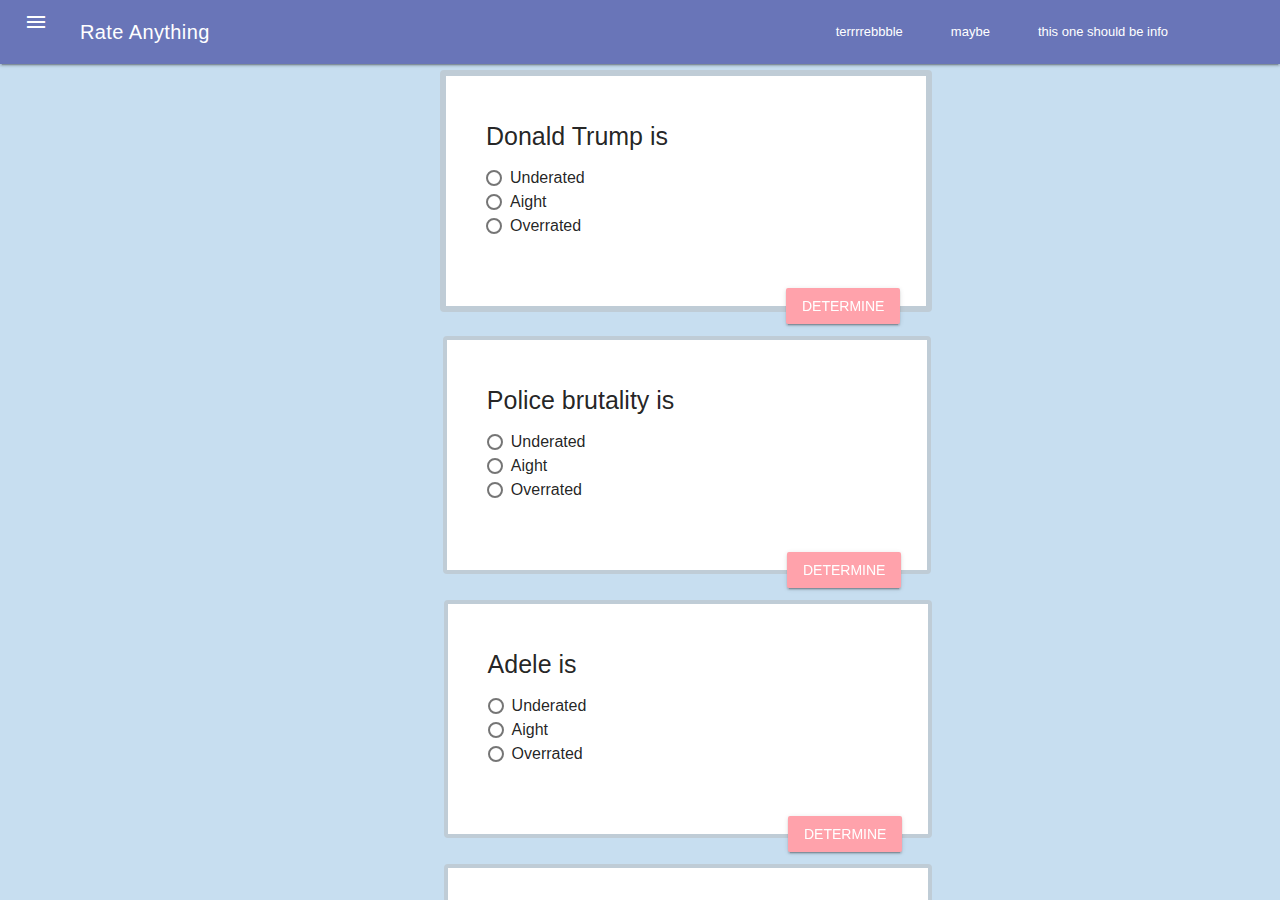
==== public/index.html @ 1a1b376b "move it around for firebase" ====
<html>
   <head>
      <link rel="stylesheet" href="./material.css">
      <link rel="stylesheet" href="./styles.css">
      <script src="./material.min.js"></script>
      <script src='https://cdn.firebase.com/js/client/2.2.1/firebase.js'></script>
      <link rel="stylesheet" href="https://fonts.googleapis.com/icon?family=Material+Icons">
      <title>Rate The world</title>
   </head>
   <body>
      <!-- Always shows a header, even in smaller screens. -->
      <div class="mdl-layout mdl-js-layout mdl-layout--fixed-header">
         <header class="mdl-layout__header">
            <div class="mdl-layout__header-row">
               <span class="mdl-layout-title">Rate Anything</span>
               <!-- Add spacer, to align navigation to the right -->
               <div class="mdl-layout-spacer">        </div>
               <!-- Navigation. We hide it in small screens. -->
               <nav class="mdl-navigation mdl-layout--large-screen-only">
                  <a class="mdl-navigation__link" href="google.com"></a>
                  <a class="mdl-navigation__link" href="apple.com"></a>
                  <a class="mdl-navigation__link" href="worldstarhiphop.com"></a>
                  <a class="mdl-navigation__link" href="google.maps.com">terrrrebbble</a>
                  <a class="mdl-navigation__link" href="">maybe</a>
                  <a class="mdl-navigation__link" href="">this one should be info</a>
                  <a class="mdl-navigation__link" href=""></a>
               </nav>
            </div>
         </header>
          <div class="mdl-layout__drawer">
            <span class="mdl-layout-title">Categoriese  </span>
            <nav class="mdl-navigation">
              <a class="mdl-navigation__link" href="">Life :</a>
              <a class="mdl-navigation__link" href="">Sports :</a>
              <a class="mdl-navigation__link" href="">Events :</a>
              <a class="mdl-navigation__link" href="">People :</a>
              <a class="mdl-navigation__link" href="">Tech :</a>
              <a class="mdl-navigation__link" href="">Politics :</a>
              <a class="mdl-navigation__link" href="">World :</a>
              <a class="mdl-navigation__link" href="">Random :</a>
              <a class="mdl-navigation__link" href="">Science :</a>
              <a class="mdl-navigation__link" href="">Society :</a>
            </nav>
      </div>
      <div class="Amir">
      </div>
      <main class="mdl-layout__content">
         <div class="page-content">
         <div class="poll">
           <!-- People/Politics -->
         <h3>Donald Trump is</h3>
         <div class="poll-options">
            <div class="poll-option">
               <label class="mdl-radio mdl-js-radio mdl-js-ripple-effect" for="option-1">
               <input type="radio" id="option-0" class="mdl-radio__button" name="options" value="1" checked>
               <span class="mdl-radio__label">Underated</span>
               </label>
            </div>
            <div class="poll-option">
               <label class="mdl-radio mdl-js-radio mdl-js-ripple-effect" for="option-2">
               <input type="radio" id="option-1" class="mdl-radio__button" name="options" value="1" checked>
               <span class="mdl-radio__label">Aight</span>
               </label>
            </div>
            <div class="poll-option">
               <label class="mdl-radio mdl-js-radio mdl-js-ripple-effect" for="option-3">
               <input type="radio" id="option-2" class="mdl-radio__button" name="options" value="1" checked>
               <span class="mdl-radio__label">Overrated</span>
               </label>
            </div>
         </div>
         <!-- Accent-colored raised button with ripple -->
         <button class="mdl-button mdl-js-button mdl-button--raised mdl-js-ripple-effect mdl-button--accent submit-button">Determine</button>
         <div class="james">
           <!--Life/Society -->
         <h3>Police brutality is</h3>
         <div class="poll-options">
            <div class="poll-option">
               <label class="mdl-radio mdl-js-radio mdl-js-ripple-effect" for="option-1">
               <input type="radio" id="option-3" class="mdl-radio__button" name="options" value="1" checked>
               <span class="mdl-radio__label">Underated</span>
               </label>
            </div>
            <div class="poll-option">
               <label class="mdl-radio mdl-js-radio mdl-js-ripple-effect" for="option-2">
               <input type="radio" id="option-4" class="mdl-radio__button" name="options" value="1" checked>
               <span class="mdl-radio__label">Aight</span>
               </label>
            </div>
            <div class="poll-option">
               <label class="mdl-radio mdl-js-radio mdl-js-ripple-effect" for="option-3">
               <input type="radio" id="option-5" class="mdl-radio__button" name="options" value="1" checked>
               <span class="mdl-radio__label">Overrated</span>
               </label>
               <button class="mdl-button mdl-js-button mdl-button--raised mdl-js-ripple-effect mdl-button--accent submit-button">Determine</button>
            </div>
         </div>
         <div class="james">
           <!-- people-->
         <h3>Adele is</h3>
         <div class="poll-options">
            <div class="poll-option">
               <label class="mdl-radio mdl-js-radio mdl-js-ripple-effect" for="option-1">
               <input type="radio" id="option-6" class="mdl-radio__button" name="options" value="1" checked>
               <span class="mdl-radio__label">Underated</span>
               </label>
            </div>
            <div class="poll-option">
               <label class="mdl-radio mdl-js-radio mdl-js-ripple-effect" for="option-2">
               <input type="radio" id="option-7" class="mdl-radio__button" name="options" value="1" checked>
               <span class="mdl-radio__label">Aight</span>
               </label>
            </div>
            <div class="poll-option">
               <label class="mdl-radio mdl-js-radio mdl-js-ripple-effect" for="option-3">
               <input type="radio" id="option-8" class="mdl-radio__button" name="options" value="1" checked>
               <span class="mdl-radio__label">Overrated</span>
               </label>
               <button class="mdl-button mdl-js-button mdl-button--raised mdl-js-ripple-effect mdl-button--accent submit-button">Determine</button>
            </div>
         </div>
         <div class="james">
         <h3>Life is</h3>
         <div class="poll-options">
            <div class="poll-option">
               <label class="mdl-radio mdl-js-radio mdl-js-ripple-effect" for="option-1">
               <input type="radio" id="option-9" class="mdl-radio__button" name="options" value="1" checked>
               <span class="mdl-radio__label">Underated</span>
               </label>
            </div>
            <div class="poll-option">
               <label class="mdl-radio mdl-js-radio mdl-js-ripple-effect" for="option-2">
               <input type="radio" id="option-10" class="mdl-radio__button" name="options" value="1" checked>
               <span class="mdl-radio__label">Aight</span>
               </label>
            </div>
            <div class="poll-option">
               <label class="mdl-radio mdl-js-radio mdl-js-ripple-effect" for="option-3">
               <input type="radio" id="option-11" class="mdl-radio__button" name="options" value="1" checked>
               <span class="mdl-radio__label">Overrated</span>
               </label>
               <button class="mdl-button mdl-js-button mdl-button--raised mdl-js-ripple-effect mdl-button--accent submit-button">Determine</button>
            </div>
         </div>
         <div class="james">
           <!--society-->
            <h3>Starbucks is</h3>
            <div class="poll-options">
               <div class="poll-option">
                  <label class="mdl-radio mdl-js-radio mdl-js-ripple-effect" for="option-1">
                  <input type="radio" id="option-12" class="mdl-radio__button" name="options" value="1" checked>
                  <span class="mdl-radio__label">Underated</span>
                  </label>
               </div>
               <div class="poll-option">
                  <label class="mdl-radio mdl-js-radio mdl-js-ripple-effect" for="option-2">
                  <input type="radio" id="option-13" class="mdl-radio__button" name="options" value="1" checked>
                  <span class="mdl-radio__label">Aight</span>
                  </label>
               </div>
               <div class="poll-option">
                  <label class="mdl-radio mdl-js-radio mdl-js-ripple-effect" for="option-3">
                  <input type="radio" id="option-14" class="mdl-radio__button" name="options" value="1" checked>
                  <span class="mdl-radio__label">Overrated</span>
                  </label>
                  <button class="mdl-button mdl-js-button mdl-button--raised mdl-js-ripple-effect mdl-button--accent submit-button">Determine</button>
               </div>
            </div>
            <div class="james">
               <h3>Racism in America is</h3>
               <div class="poll-options">
                  <div class="poll-option">
                     <label class="mdl-radio mdl-js-radio mdl-js-ripple-effect" for="option-1">
                     <input type="radio" id="option-15" class="mdl-radio__button" name="options" value="1" checked>
                     <span class="mdl-radio__label">Underated</span>
                     </label>
                  </div>
                  <div class="poll-option">
                     <label class="mdl-radio mdl-js-radio mdl-js-ripple-effect" for="option-2">
                     <input type="radio" id="option-16" class="mdl-radio__button" name="options" value="1" checked>
                     <span class="mdl-radio__label">Aight</span>
                     </label>
                  </div>
                  <div class="poll-option">
                     <label class="mdl-radio mdl-js-radio mdl-js-ripple-effect" for="option-3">
                     <input type="radio" id="option-17" class="mdl-radio__button" name="options" value="1" checked>
                     <span class="mdl-radio__label">Overrated</span>
                     </label>
                     <button class="mdl-button mdl-js-button mdl-button--raised mdl-js-ripple-effect mdl-button--accent submit-button">Determine</button>
                  </div>
               </div>
            </div>
         </div>
      </main>
    </div>
   </body>
</html>
---- public/material.css ----
/**
 * material-design-lite - Material Design Components in CSS, JS and HTML
 * @version v1.0.6
 * @license Apache-2.0
 * @copyright 2015 Google, Inc.
 * @link https://github.com/google/material-design-lite
 */
@charset "UTF-8";
/**
 * Copyright 2015 Google Inc. All Rights Reserved.
 *
 * Licensed under the Apache License, Version 2.0 (the "License");
 * you may not use this file except in compliance with the License.
 * You may obtain a copy of the License at
 *
 *      http://www.apache.org/licenses/LICENSE-2.0
 *
 * Unless required by applicable law or agreed to in writing, software
 * distributed under the License is distributed on an "AS IS" BASIS,
 * WITHOUT WARRANTIES OR CONDITIONS OF ANY KIND, either express or implied.
 * See the License for the specific language governing permissions and
 * limitations under the License.
 */
/* Material Design Lite */
/**
 * Copyright 2015 Google Inc. All Rights Reserved.
 *
 * Licensed under the Apache License, Version 2.0 (the "License");
 * you may not use this file except in compliance with the License.
 * You may obtain a copy of the License at
 *
 *      http://www.apache.org/licenses/LICENSE-2.0
 *
 * Unless required by applicable law or agreed to in writing, software
 * distributed under the License is distributed on an "AS IS" BASIS,
 * WITHOUT WARRANTIES OR CONDITIONS OF ANY KIND, either express or implied.
 * See the License for the specific language governing permissions and
 * limitations under the License.
 */
/*------------------------------------*    $CONTENTS
\*------------------------------------*/
/**
 * STYLE GUIDE VARIABLES------------------Declarations of Sass variables
 * -----Typography
 * -----Colors
 * -----Textfield
 * -----Switch
 * -----Spinner
 * -----Radio
 * -----Menu
 * -----List
 * -----Layout
 * -----Icon toggles
 * -----Footer
 * -----Column
 * -----Checkbox
 * -----Card
 * -----Button
 * -----Animation
 * -----Progress
 * -----Badge
 * -----Shadows
 * -----Grid
 * -----Data table
 */
/* ==========  TYPOGRAPHY  ========== */
/* We're splitting fonts into "preferred" and "performance" in order to optimize
   page loading. For important text, such as the body, we want it to load
   immediately and not wait for the web font load, whereas for other sections,
   such as headers and titles, we're OK with things taking a bit longer to load.
   We do have some optional classes and parameters in the mixins, in case you
   definitely want to make sure you're using the preferred font and don't mind
   the performance hit.
   We should be able to improve on this once CSS Font Loading L3 becomes more
   widely available.
*/
/* ==========  COLORS  ========== */
/**
*
* Material design color palettes.
* @see http://www.google.com/design/spec/style/color.html
*
**/
/**
 * Copyright 2015 Google Inc. All Rights Reserved.
 *
 * Licensed under the Apache License, Version 2.0 (the "License");
 * you may not use this file except in compliance with the License.
 * You may obtain a copy of the License at
 *
 *      http://www.apache.org/licenses/LICENSE-2.0
 *
 * Unless required by applicable law or agreed to in writing, software
 * distributed under the License is distributed on an "AS IS" BASIS,
 * WITHOUT WARRANTIES OR CONDITIONS OF ANY KIND, either express or implied.
 * See the License for the specific language governing permissions and
 * limitations under the License.
 */
/* ==========  Color Palettes  ========== */
/* colors.scss */
/**
 * Copyright 2015 Google Inc. All Rights Reserved.
 *
 * Licensed under the Apache License, Version 2.0 (the "License");
 * you may not use this file except in compliance with the License.
 * You may obtain a copy of the License at
 *
 *      http://www.apache.org/licenses/LICENSE-2.0
 *
 * Unless required by applicable law or agreed to in writing, software
 * distributed under the License is distributed on an "AS IS" BASIS,
 * WITHOUT WARRANTIES OR CONDITIONS OF ANY KIND, either express or implied.
 * See the License for the specific language governing permissions and
 * limitations under the License.
 */
/* ==========  IMAGES  ========== */
/* ==========  Color & Themes  ========== */
/* ==========  Typography  ========== */
/* ==========  Components  ========== */
/* ==========  Standard Buttons  ========== */
/* ==========  Icon Toggles  ========== */
/* ==========  Radio Buttons  ========== */
/* ==========  Ripple effect  ========== */
/* ==========  Layout  ========== */
/* ==========  Content Tabs  ========== */
/* ==========  Checkboxes  ========== */
/* ==========  Switches  ========== */
/* ==========  Spinner  ========== */
/* ==========  Text fields  ========== */
/* ==========  Card  ========== */
/* ==========  Sliders ========== */
/* ========== Progress ========== */
/* ==========  List ========== */
/* ==========  Item ========== */
/* ==========  Dropdown menu ========== */
/* ==========  Tooltips  ========== */
/* ==========  Footer  ========== */
/* TEXTFIELD */
/* SWITCH */
/* SPINNER */
/* RADIO */
/* MENU */
/* LIST */
/* LAYOUT */
/* ICON TOGGLE */
/* FOOTER */
/*mega-footer*/
/*mini-footer*/
/* CHECKBOX */
/* CARD */
/* Card dimensions */
/* Cover image */
/* BUTTON */
/**
 *
 * Dimensions
 *
 */
/* ANIMATION */
/* PROGRESS */
/* BADGE */
/* SHADOWS */
/* GRID */
/* DATA TABLE */
/* TOOLTIP */
/**
 * Copyright 2015 Google Inc. All Rights Reserved.
 *
 * Licensed under the Apache License, Version 2.0 (the "License");
 * you may not use this file except in compliance with the License.
 * You may obtain a copy of the License at
 *
 *      http://www.apache.org/licenses/LICENSE-2.0
 *
 * Unless required by applicable law or agreed to in writing, software
 * distributed under the License is distributed on an "AS IS" BASIS,
 * WITHOUT WARRANTIES OR CONDITIONS OF ANY KIND, either express or implied.
 * See the License for the specific language governing permissions and
 * limitations under the License.
 */
/* Typography */
/* Shadows */
/* Animations */
/**
 * Copyright 2015 Google Inc. All Rights Reserved.
 *
 * Licensed under the Apache License, Version 2.0 (the "License");
 * you may not use this file except in compliance with the License.
 * You may obtain a copy of the License at
 *
 *      http://www.apache.org/licenses/LICENSE-2.0
 *
 * Unless required by applicable law or agreed to in writing, software
 * distributed under the License is distributed on an "AS IS" BASIS,
 * WITHOUT WARRANTIES OR CONDITIONS OF ANY KIND, either express or implied.
 * See the License for the specific language governing permissions and
 * limitations under the License.
 */
/**
 * Copyright 2015 Google Inc. All Rights Reserved.
 *
 * Licensed under the Apache License, Version 2.0 (the "License");
 * you may not use this file except in compliance with the License.
 * You may obtain a copy of the License at
 *
 *      http://www.apache.org/licenses/LICENSE-2.0
 *
 * Unless required by applicable law or agreed to in writing, software
 * distributed under the License is distributed on an "AS IS" BASIS,
 * WITHOUT WARRANTIES OR CONDITIONS OF ANY KIND, either express or implied.
 * See the License for the specific language governing permissions and
 * limitations under the License.
 */
/**
 * Copyright 2015 Google Inc. All Rights Reserved.
 *
 * Licensed under the Apache License, Version 2.0 (the "License");
 * you may not use this file except in compliance with the License.
 * You may obtain a copy of the License at
 *
 *      http://www.apache.org/licenses/LICENSE-2.0
 *
 * Unless required by applicable law or agreed to in writing, software
 * distributed under the License is distributed on an "AS IS" BASIS,
 * WITHOUT WARRANTIES OR CONDITIONS OF ANY KIND, either express or implied.
 * See the License for the specific language governing permissions and
 * limitations under the License.
 */
/*------------------------------------*    $CONTENTS
\*------------------------------------*/
/**
 * STYLE GUIDE VARIABLES------------------Declarations of Sass variables
 * -----Typography
 * -----Colors
 * -----Textfield
 * -----Switch
 * -----Spinner
 * -----Radio
 * -----Menu
 * -----List
 * -----Layout
 * -----Icon toggles
 * -----Footer
 * -----Column
 * -----Checkbox
 * -----Card
 * -----Button
 * -----Animation
 * -----Progress
 * -----Badge
 * -----Shadows
 * -----Grid
 * -----Data table
 */
/* ==========  TYPOGRAPHY  ========== */
/* We're splitting fonts into "preferred" and "performance" in order to optimize
   page loading. For important text, such as the body, we want it to load
   immediately and not wait for the web font load, whereas for other sections,
   such as headers and titles, we're OK with things taking a bit longer to load.
   We do have some optional classes and parameters in the mixins, in case you
   definitely want to make sure you're using the preferred font and don't mind
   the performance hit.
   We should be able to improve on this once CSS Font Loading L3 becomes more
   widely available.
*/
/* ==========  COLORS  ========== */
/**
*
* Material design color palettes.
* @see http://www.google.com/design/spec/style/color.html
*
**/
/**
 * Copyright 2015 Google Inc. All Rights Reserved.
 *
 * Licensed under the Apache License, Version 2.0 (the "License");
 * you may not use this file except in compliance with the License.
 * You may obtain a copy of the License at
 *
 *      http://www.apache.org/licenses/LICENSE-2.0
 *
 * Unless required by applicable law or agreed to in writing, software
 * distributed under the License is distributed on an "AS IS" BASIS,
 * WITHOUT WARRANTIES OR CONDITIONS OF ANY KIND, either express or implied.
 * See the License for the specific language governing permissions and
 * limitations under the License.
 */
/* ==========  Color Palettes  ========== */
/* colors.scss */
/**
 * Copyright 2015 Google Inc. All Rights Reserved.
 *
 * Licensed under the Apache License, Version 2.0 (the "License");
 * you may not use this file except in compliance with the License.
 * You may obtain a copy of the License at
 *
 *      http://www.apache.org/licenses/LICENSE-2.0
 *
 * Unless required by applicable law or agreed to in writing, software
 * distributed under the License is distributed on an "AS IS" BASIS,
 * WITHOUT WARRANTIES OR CONDITIONS OF ANY KIND, either express or implied.
 * See the License for the specific language governing permissions and
 * limitations under the License.
 */
/* ==========  IMAGES  ========== */
/* ==========  Color & Themes  ========== */
/* ==========  Typography  ========== */
/* ==========  Components  ========== */
/* ==========  Standard Buttons  ========== */
/* ==========  Icon Toggles  ========== */
/* ==========  Radio Buttons  ========== */
/* ==========  Ripple effect  ========== */
/* ==========  Layout  ========== */
/* ==========  Content Tabs  ========== */
/* ==========  Checkboxes  ========== */
/* ==========  Switches  ========== */
/* ==========  Spinner  ========== */
/* ==========  Text fields  ========== */
/* ==========  Card  ========== */
/* ==========  Sliders ========== */
/* ========== Progress ========== */
/* ==========  List ========== */
/* ==========  Item ========== */
/* ==========  Dropdown menu ========== */
/* ==========  Tooltips  ========== */
/* ==========  Footer  ========== */
/* TEXTFIELD */
/* SWITCH */
/* SPINNER */
/* RADIO */
/* MENU */
/* LIST */
/* LAYOUT */
/* ICON TOGGLE */
/* FOOTER */
/*mega-footer*/
/*mini-footer*/
/* CHECKBOX */
/* CARD */
/* Card dimensions */
/* Cover image */
/* BUTTON */
/**
 *
 * Dimensions
 *
 */
/* ANIMATION */
/* PROGRESS */
/* BADGE */
/* SHADOWS */
/* GRID */
/* DATA TABLE */
/* TOOLTIP */
/*
 * What follows is the result of much research on cross-browser styling.
 * Credit left inline and big thanks to Nicolas Gallagher, Jonathan Neal,
 * Kroc Camen, and the H5BP dev community and team.
 */
/* ==========================================================================
   Base styles: opinionated defaults
   ========================================================================== */
html {
  color: rgba(0,0,0, 0.87);
  font-size: 1em;
  line-height: 1.4; }

/*
 * Remove text-shadow in selection highlight:
 * https://twitter.com/miketaylr/status/12228805301
 *
 * These selection rule sets have to be separate.
 * Customize the background color to match your design.
 */
::-moz-selection {
  background: #b3d4fc;
  text-shadow: none; }
::selection {
  background: #b3d4fc;
  text-shadow: none; }

/*
 * A better looking default horizontal rule
 */
hr {
  display: block;
  height: 1px;
  border: 0;
  border-top: 1px solid #ccc;
  margin: 1em 0;
  padding: 0; }

/*
 * Remove the gap between audio, canvas, iframes,
 * images, videos and the bottom of their containers:
 * https://github.com/h5bp/html5-boilerplate/issues/440
 */
audio,
canvas,
iframe,
img,
svg,
video {
  vertical-align: middle; }

/*
 * Remove default fieldset styles.
 */
fieldset {
  border: 0;
  margin: 0;
  padding: 0; }

/*
 * Allow only vertical resizing of textareas.
 */
textarea {
  resize: vertical; }

/* ==========================================================================
   Browser Upgrade Prompt
   ========================================================================== */
.browserupgrade {
  margin: 0.2em 0;
  background: #ccc;
  color: #000;
  padding: 0.2em 0; }

/* ==========================================================================
   Author's custom styles
   ========================================================================== */
/* ==========================================================================
   Helper classes
   ========================================================================== */
/*
 * Hide visually and from screen readers:
 */
.hidden {
  display: none !important; }

/*
 * Hide only visually, but have it available for screen readers:
 * http://snook.ca/archives/html_and_css/hiding-content-for-accessibility
 */
.visuallyhidden {
  border: 0;
  clip: rect(0 0 0 0);
  height: 1px;
  margin: -1px;
  overflow: hidden;
  padding: 0;
  position: absolute;
  width: 1px; }

/*
 * Extends the .visuallyhidden class to allow the element
 * to be focusable when navigated to via the keyboard:
 * https://www.drupal.org/node/897638
 */
.visuallyhidden.focusable:active,
.visuallyhidden.focusable:focus {
  clip: auto;
  height: auto;
  margin: 0;
  overflow: visible;
  position: static;
  width: auto; }

/*
 * Hide visually and from screen readers, but maintain layout
 */
.invisible {
  visibility: hidden; }

/*
 * Clearfix: contain floats
 *
 * For modern browsers
 * 1. The space content is one way to avoid an Opera bug when the
 *    `contenteditable` attribute is included anywhere else in the document.
 *    Otherwise it causes space to appear at the top and bottom of elements
 *    that receive the `clearfix` class.
 * 2. The use of `table` rather than `block` is only necessary if using
 *    `:before` to contain the top-margins of child elements.
 */
.clearfix:before,
.clearfix:after {
  content: " ";
  /* 1 */
  display: table;
  /* 2 */ }

.clearfix:after {
  clear: both; }

/* ==========================================================================
   EXAMPLE Media Queries for Responsive Design.
   These examples override the primary ('mobile first') styles.
   Modify as content requires.
   ========================================================================== */
/* ==========================================================================
   Print styles.
   Inlined to avoid the additional HTTP request:
   http://www.phpied.com/delay-loading-your-print-css/
   ========================================================================== */
@media print {
  *,
  *:before,
  *:after,
  *:first-letter,
  *:first-line {
    background: transparent !important;
    color: #000 !important;
    /* Black prints faster: http://www.sanbeiji.com/archives/953 */
    box-shadow: none !important;
    text-shadow: none !important; }
  a,
  a:visited {
    text-decoration: underline; }
  a[href]:after {
    content: " (" attr(href) ")"; }
  abbr[title]:after {
    content: " (" attr(title) ")"; }
  /*
     * Don't show links that are fragment identifiers,
     * or use the `javascript:` pseudo protocol
     */
  a[href^="#"]:after,
  a[href^="javascript:"]:after {
    content: ""; }
  pre,
  blockquote {
    border: 1px solid #999;
    page-break-inside: avoid; }
  /*
     * Printing Tables:
     * http://css-discuss.incutio.com/wiki/Printing_Tables
     */
  thead {
    display: table-header-group; }
  tr,
  img {
    page-break-inside: avoid; }
  img {
    max-width: 100% !important; }
  p,
  h2,
  h3 {
    orphans: 3;
    widows: 3; }
  h2,
  h3 {
    page-break-after: avoid; } }

/**
 * Copyright 2015 Google Inc. All Rights Reserved.
 *
 * Licensed under the Apache License, Version 2.0 (the "License");
 * you may not use this file except in compliance with the License.
 * You may obtain a copy of the License at
 *
 *      http://www.apache.org/licenses/LICENSE-2.0
 *
 * Unless required by applicable law or agreed to in writing, software
 * distributed under the License is distributed on an "AS IS" BASIS,
 * WITHOUT WARRANTIES OR CONDITIONS OF ANY KIND, either express or implied.
 * See the License for the specific language governing permissions and
 * limitations under the License.
 */
/* Remove the unwanted box around FAB buttons */
/* More info: http://goo.gl/IPwKi */
a, .mdl-accordion, .mdl-button, .mdl-card, .mdl-checkbox, .mdl-dropdown-menu,
.mdl-icon-toggle, .mdl-item, .mdl-radio, .mdl-slider, .mdl-switch, .mdl-tabs__tab {
  -webkit-tap-highlight-color: transparent;
  -webkit-tap-highlight-color: rgba(255, 255, 255, 0); }

/*
 * Make html take up the entire screen
 * Then set touch-action to avoid touch delay on mobile IE
 */
html {
  width: 100%;
  height: 100%;
  -ms-touch-action: manipulation;
  touch-action: manipulation; }

/*
* Make body take up the entire screen
* Remove body margin so layout containers don't cause extra overflow.
*/
body {
  width: 100%;
  min-height: 100%;
  margin: 0; }

/*
 * Main display reset for IE support.
 * Source: http://weblog.west-wind.com/posts/2015/Jan/12/main-HTML5-Tag-not-working-in-Internet-Explorer-91011
 */
main {
  display: block; }

/*
* Apply no display to elements with the hidden attribute.
* IE 9 and 10 support.
*/
*[hidden] {
  display: none !important; }

/**
 * Copyright 2015 Google Inc. All Rights Reserved.
 *
 * Licensed under the Apache License, Version 2.0 (the "License");
 * you may not use this file except in compliance with the License.
 * You may obtain a copy of the License at
 *
 *      http://www.apache.org/licenses/LICENSE-2.0
 *
 * Unless required by applicable law or agreed to in writing, software
 * distributed under the License is distributed on an "AS IS" BASIS,
 * WITHOUT WARRANTIES OR CONDITIONS OF ANY KIND, either express or implied.
 * See the License for the specific language governing permissions and
 * limitations under the License.
 */
/**
 * Copyright 2015 Google Inc. All Rights Reserved.
 *
 * Licensed under the Apache License, Version 2.0 (the "License");
 * you may not use this file except in compliance with the License.
 * You may obtain a copy of the License at
 *
 *      http://www.apache.org/licenses/LICENSE-2.0
 *
 * Unless required by applicable law or agreed to in writing, software
 * distributed under the License is distributed on an "AS IS" BASIS,
 * WITHOUT WARRANTIES OR CONDITIONS OF ANY KIND, either express or implied.
 * See the License for the specific language governing permissions and
 * limitations under the License.
 */
/*------------------------------------*    $CONTENTS
\*------------------------------------*/
/**
 * STYLE GUIDE VARIABLES------------------Declarations of Sass variables
 * -----Typography
 * -----Colors
 * -----Textfield
 * -----Switch
 * -----Spinner
 * -----Radio
 * -----Menu
 * -----List
 * -----Layout
 * -----Icon toggles
 * -----Footer
 * -----Column
 * -----Checkbox
 * -----Card
 * -----Button
 * -----Animation
 * -----Progress
 * -----Badge
 * -----Shadows
 * -----Grid
 * -----Data table
 */
/* ==========  TYPOGRAPHY  ========== */
/* We're splitting fonts into "preferred" and "performance" in order to optimize
   page loading. For important text, such as the body, we want it to load
   immediately and not wait for the web font load, whereas for other sections,
   such as headers and titles, we're OK with things taking a bit longer to load.
   We do have some optional classes and parameters in the mixins, in case you
   definitely want to make sure you're using the preferred font and don't mind
   the performance hit.
   We should be able to improve on this once CSS Font Loading L3 becomes more
   widely available.
*/
/* ==========  COLORS  ========== */
/**
*
* Material design color palettes.
* @see http://www.google.com/design/spec/style/color.html
*
**/
/**
 * Copyright 2015 Google Inc. All Rights Reserved.
 *
 * Licensed under the Apache License, Version 2.0 (the "License");
 * you may not use this file except in compliance with the License.
 * You may obtain a copy of the License at
 *
 *      http://www.apache.org/licenses/LICENSE-2.0
 *
 * Unless required by applicable law or agreed to in writing, software
 * distributed under the License is distributed on an "AS IS" BASIS,
 * WITHOUT WARRANTIES OR CONDITIONS OF ANY KIND, either express or implied.
 * See the License for the specific language governing permissions and
 * limitations under the License.
 */
/* ==========  Color Palettes  ========== */
/* colors.scss */
/**
 * Copyright 2015 Google Inc. All Rights Reserved.
 *
 * Licensed under the Apache License, Version 2.0 (the "License");
 * you may not use this file except in compliance with the License.
 * You may obtain a copy of the License at
 *
 *      http://www.apache.org/licenses/LICENSE-2.0
 *
 * Unless required by applicable law or agreed to in writing, software
 * distributed under the License is distributed on an "AS IS" BASIS,
 * WITHOUT WARRANTIES OR CONDITIONS OF ANY KIND, either express or implied.
 * See the License for the specific language governing permissions and
 * limitations under the License.
 */
/* ==========  IMAGES  ========== */
/* ==========  Color & Themes  ========== */
/* ==========  Typography  ========== */
/* ==========  Components  ========== */
/* ==========  Standard Buttons  ========== */
/* ==========  Icon Toggles  ========== */
/* ==========  Radio Buttons  ========== */
/* ==========  Ripple effect  ========== */
/* ==========  Layout  ========== */
/* ==========  Content Tabs  ========== */
/* ==========  Checkboxes  ========== */
/* ==========  Switches  ========== */
/* ==========  Spinner  ========== */
/* ==========  Text fields  ========== */
/* ==========  Card  ========== */
/* ==========  Sliders ========== */
/* ========== Progress ========== */
/* ==========  List ========== */
/* ==========  Item ========== */
/* ==========  Dropdown menu ========== */
/* ==========  Tooltips  ========== */
/* ==========  Footer  ========== */
/* TEXTFIELD */
/* SWITCH */
/* SPINNER */
/* RADIO */
/* MENU */
/* LIST */
/* LAYOUT */
/* ICON TOGGLE */
/* FOOTER */
/*mega-footer*/
/*mini-footer*/
/* CHECKBOX */
/* CARD */
/* Card dimensions */
/* Cover image */
/* BUTTON */
/**
 *
 * Dimensions
 *
 */
/* ANIMATION */
/* PROGRESS */
/* BADGE */
/* SHADOWS */
/* GRID */
/* DATA TABLE */
/* TOOLTIP */
/**
 * Copyright 2015 Google Inc. All Rights Reserved.
 *
 * Licensed under the Apache License, Version 2.0 (the "License");
 * you may not use this file except in compliance with the License.
 * You may obtain a copy of the License at
 *
 *      http://www.apache.org/licenses/LICENSE-2.0
 *
 * Unless required by applicable law or agreed to in writing, software
 * distributed under the License is distributed on an "AS IS" BASIS,
 * WITHOUT WARRANTIES OR CONDITIONS OF ANY KIND, either express or implied.
 * See the License for the specific language governing permissions and
 * limitations under the License.
 */
/* Typography */
/* Shadows */
/* Animations */
html, body {
  font-family: "Helvetica", "Arial", sans-serif;
  font-size: 14px;
  font-weight: 400;
  line-height: 20px; }

h1, h2, h3, h4, h5, h6, p {
  margin: 0;
  padding: 0; }

/**
  * Styles for HTML elements
  */
h1 small, h2 small, h3 small, h4 small, h5 small, h6 small {
  font-family: "Roboto", "Helvetica", "Arial", sans-serif;
  font-size: 56px;
  font-weight: 400;
  line-height: 1.35;
  letter-spacing: -0.02em;
  opacity: 0.54;
  font-size: 0.6em; }

h1 {
  font-family: "Roboto", "Helvetica", "Arial", sans-serif;
  font-size: 56px;
  font-weight: 400;
  line-height: 1.35;
  letter-spacing: -0.02em;
  margin-top: 24px;
  margin-bottom: 24px; }

h2 {
  font-family: "Roboto", "Helvetica", "Arial", sans-serif;
  font-size: 45px;
  font-weight: 400;
  line-height: 48px;
  margin-top: 24px;
  margin-bottom: 24px; }

h3 {
  font-family: "Roboto", "Helvetica", "Arial", sans-serif;
  font-size: 34px;
  font-weight: 400;
  line-height: 40px;
  margin-top: 24px;
  margin-bottom: 24px; }

h4 {
  font-family: "Roboto", "Helvetica", "Arial", sans-serif;
  font-size: 24px;
  font-weight: 400;
  line-height: 32px;
  -moz-osx-font-smoothing: grayscale;
  margin-top: 24px;
  margin-bottom: 16px; }

h5 {
  font-family: "Roboto", "Helvetica", "Arial", sans-serif;
  font-size: 20px;
  font-weight: 500;
  line-height: 1;
  letter-spacing: 0.02em;
  margin-top: 24px;
  margin-bottom: 16px; }

h6 {
  font-family: "Roboto", "Helvetica", "Arial", sans-serif;
  font-size: 19px;
  font-weight: 400;
  line-height: 0px;
  letter-spacing: 0.04em;
  margin-top: 20px;
  margin-bottom: 16px;
  margin-left: 30px;
}

p {
  font-size: 14px;
  font-weight: 400;
  line-height: 24px;
  letter-spacing: 0;
  margin-bottom: 16px; }

a {
  color: rgb(255,64,129);
  font-weight: 500; }

blockquote {
  font-family: "Roboto", "Helvetica", "Arial", sans-serif;
  position: relative;
  font-size: 24px;
  font-weight: 300;
  font-style: italic;
  line-height: 1.35;
  letter-spacing: 0.08em; }
  blockquote:before {
    position: absolute;
    left: -0.5em;
    content: '“'; }
  blockquote:after {
    content: '”';
    margin-left: -0.05em; }

mark {
  background-color: #f4ff81; }

dt {
  font-weight: 700; }

address {
  font-size: 12px;
  font-weight: 400;
  line-height: 1;
  letter-spacing: 0;
  font-style: normal; }

ul, ol {
  font-size: 14px;
  font-weight: 400;
  line-height: 24px;
  letter-spacing: 0; }

/**
 * Class Name Styles
 */
.mdl-typography--display-4 {
  font-family: "Roboto", "Helvetica", "Arial", sans-serif;
  font-size: 112px;
  font-weight: 300;
  line-height: 1;
  letter-spacing: -0.04em; }

.mdl-typography--display-4-color-contrast {
  font-family: "Roboto", "Helvetica", "Arial", sans-serif;
  font-size: 112px;
  font-weight: 300;
  line-height: 1;
  letter-spacing: -0.04em;
  opacity: 0.54; }

.mdl-typography--display-3 {
  font-family: "Roboto", "Helvetica", "Arial", sans-serif;
  font-size: 56px;
  font-weight: 400;
  line-height: 1.35;
  letter-spacing: -0.02em; }

.mdl-typography--display-3-color-contrast {
  font-family: "Roboto", "Helvetica", "Arial", sans-serif;
  font-size: 56px;
  font-weight: 400;
  line-height: 1.35;
  letter-spacing: -0.02em;
  opacity: 0.54; }

.mdl-typography--display-2 {
  font-family: "Roboto", "Helvetica", "Arial", sans-serif;
  font-size: 45px;
  font-weight: 400;
  line-height: 48px; }

.mdl-typography--display-2-color-contrast {
  font-family: "Roboto", "Helvetica", "Arial", sans-serif;
  font-size: 45px;
  font-weight: 400;
  line-height: 48px;
  opacity: 0.54; }

.mdl-typography--display-1 {
  font-family: "Roboto", "Helvetica", "Arial", sans-serif;
  font-size: 34px;
  font-weight: 400;
  line-height: 40px; }

.mdl-typography--display-1-color-contrast {
  font-family: "Roboto", "Helvetica", "Arial", sans-serif;
  font-size: 34px;
  font-weight: 400;
  line-height: 40px;
  opacity: 0.54; }

.mdl-typography--headline {
  font-family: "Roboto", "Helvetica", "Arial", sans-serif;
  font-size: 24px;
  font-weight: 400;
  line-height: 32px;
  -moz-osx-font-smoothing: grayscale; }

.mdl-typography--headline-color-contrast {
  font-family: "Roboto", "Helvetica", "Arial", sans-serif;
  font-size: 24px;
  font-weight: 400;
  line-height: 32px;
  -moz-osx-font-smoothing: grayscale;
  opacity: 0.87; }

.mdl-typography--title {
  font-family: "Roboto", "Helvetica", "Arial", sans-serif;
  font-size: 20px;
  font-weight: 500;
  line-height: 1;
  letter-spacing: 0.02em; }

.mdl-typography--title-color-contrast {
  font-family: "Roboto", "Helvetica", "Arial", sans-serif;
  font-size: 20px;
  font-weight: 500;
  line-height: 1;
  letter-spacing: 0.02em;
  opacity: 0.87; }

.mdl-typography--subhead {
  font-family: "Roboto", "Helvetica", "Arial", sans-serif;
  font-size: 16px;
  font-weight: 400;
  line-height: 24px;
  letter-spacing: 0.04em; }

.mdl-typography--subhead-color-contrast {
  font-family: "Roboto", "Helvetica", "Arial", sans-serif;
  font-size: 16px;
  font-weight: 400;
  line-height: 24px;
  letter-spacing: 0.04em;
  opacity: 0.87; }

.mdl-typography--body-2 {
  font-size: 14px;
  font-weight: bold;
  line-height: 24px;
  letter-spacing: 0; }

.mdl-typography--body-2-color-contrast {
  font-size: 14px;
  font-weight: bold;
  line-height: 24px;
  letter-spacing: 0;
  opacity: 0.87; }

.mdl-typography--body-1 {
  font-size: 14px;
  font-weight: 400;
  line-height: 24px;
  letter-spacing: 0; }

.mdl-typography--body-1-color-contrast {
  font-size: 14px;
  font-weight: 400;
  line-height: 24px;
  letter-spacing: 0;
  opacity: 0.87; }

.mdl-typography--body-2-force-preferred-font {
  font-family: "Roboto", "Helvetica", "Arial", sans-serif;
  font-size: 14px;
  font-weight: 500;
  line-height: 24px;
  letter-spacing: 0; }

.mdl-typography--body-2-force-preferred-font-color-contrast {
  font-family: "Roboto", "Helvetica", "Arial", sans-serif;
  font-size: 14px;
  font-weight: 500;
  line-height: 24px;
  letter-spacing: 0;
  opacity: 0.87; }

.mdl-typography--body-1-force-preferred-font {
  font-family: "Roboto", "Helvetica", "Arial", sans-serif;
  font-size: 14px;
  font-weight: 400;
  line-height: 24px;
  letter-spacing: 0; }

.mdl-typography--body-1-force-preferred-font-color-contrast {
  font-family: "Roboto", "Helvetica", "Arial", sans-serif;
  font-size: 14px;
  font-weight: 400;
  line-height: 24px;
  letter-spacing: 0;
  opacity: 0.87; }

.mdl-typography--caption {
  font-size: 12px;
  font-weight: 400;
  line-height: 1;
  letter-spacing: 0; }

.mdl-typography--caption-force-preferred-font {
  font-family: "Roboto", "Helvetica", "Arial", sans-serif;
  font-size: 12px;
  font-weight: 400;
  line-height: 1;
  letter-spacing: 0; }

.mdl-typography--caption-color-contrast {
  font-size: 12px;
  font-weight: 400;
  line-height: 1;
  letter-spacing: 0;
  opacity: 0.54; }

.mdl-typography--caption-force-preferred-font-color-contrast {
  font-family: "Roboto", "Helvetica", "Arial", sans-serif;
  font-size: 12px;
  font-weight: 400;
  line-height: 1;
  letter-spacing: 0;
  opacity: 0.54; }

.mdl-typography--menu {
  font-family: "Roboto", "Helvetica", "Arial", sans-serif;
  font-size: 14px;
  font-weight: 500;
  line-height: 1;
  letter-spacing: 0; }

.mdl-typography--menu-color-contrast {
  font-family: "Roboto", "Helvetica", "Arial", sans-serif;
  font-size: 14px;
  font-weight: 500;
  line-height: 1;
  letter-spacing: 0;
  opacity: 0.87; }

.mdl-typography--button {
  font-family: "Roboto", "Helvetica", "Arial", sans-serif;
  font-size: 14px;
  font-weight: 500;
  text-transform: uppercase;
  line-height: 1;
  letter-spacing: 0; }

.mdl-typography--button-color-contrast {
  font-family: "Roboto", "Helvetica", "Arial", sans-serif;
  font-size: 14px;
  font-weight: 500;
  text-transform: uppercase;
  line-height: 1;
  letter-spacing: 0;
  opacity: 0.87; }

.mdl-typography--text-left {
  text-align: left; }

.mdl-typography--text-right {
  text-align: right; }

.mdl-typography--text-center {
  text-align: center; }

.mdl-typography--text-justify {
  text-align: justify; }

.mdl-typography--text-nowrap {
  white-space: nowrap; }

.mdl-typography--text-lowercase {
  text-transform: lowercase; }

.mdl-typography--text-uppercase {
  text-transform: uppercase; }

.mdl-typography--text-capitalize {
  text-transform: capitalize; }

.mdl-typography--font-thin {
  font-weight: 200 !important; }

.mdl-typography--font-light {
  font-weight: 300 !important; }

.mdl-typography--font-regular {
  font-weight: 400 !important; }

.mdl-typography--font-medium {
  font-weight: 500 !important; }

.mdl-typography--font-bold {
  font-weight: 700 !important; }

.mdl-typography--font-black {
  font-weight: 900 !important; }

/**
 * Copyright 2015 Google Inc. All Rights Reserved.
 *
 * Licensed under the Apache License, Version 2.0 (the "License");
 * you may not use this file except in compliance with the License.
 * You may obtain a copy of the License at
 *
 *      http://www.apache.org/licenses/LICENSE-2.0
 *
 * Unless required by applicable law or agreed to in writing, software
 * distributed under the License is distributed on an "AS IS" BASIS,
 * WITHOUT WARRANTIES OR CONDITIONS OF ANY KIND, either express or implied.
 * See the License for the specific language governing permissions and
 * limitations under the License.
 */
/**
 * Copyright 2015 Google Inc. All Rights Reserved.
 *
 * Licensed under the Apache License, Version 2.0 (the "License");
 * you may not use this file except in compliance with the License.
 * You may obtain a copy of the License at
 *
 *      http://www.apache.org/licenses/LICENSE-2.0
 *
 * Unless required by applicable law or agreed to in writing, software
 * distributed under the License is distributed on an "AS IS" BASIS,
 * WITHOUT WARRANTIES OR CONDITIONS OF ANY KIND, either express or implied.
 * See the License for the specific language governing permissions and
 * limitations under the License.
 */
/*------------------------------------*    $CONTENTS
\*------------------------------------*/
/**
 * STYLE GUIDE VARIABLES------------------Declarations of Sass variables
 * -----Typography
 * -----Colors
 * -----Textfield
 * -----Switch
 * -----Spinner
 * -----Radio
 * -----Menu
 * -----List
 * -----Layout
 * -----Icon toggles
 * -----Footer
 * -----Column
 * -----Checkbox
 * -----Card
 * -----Button
 * -----Animation
 * -----Progress
 * -----Badge
 * -----Shadows
 * -----Grid
 * -----Data table
 */
/* ==========  TYPOGRAPHY  ========== */
/* We're splitting fonts into "preferred" and "performance" in order to optimize
   page loading. For important text, such as the body, we want it to load
   immediately and not wait for the web font load, whereas for other sections,
   such as headers and titles, we're OK with things taking a bit longer to load.
   We do have some optional classes and parameters in the mixins, in case you
   definitely want to make sure you're using the preferred font and don't mind
   the performance hit.
   We should be able to improve on this once CSS Font Loading L3 becomes more
   widely available.
*/
/* ==========  COLORS  ========== */
/**
*
* Material design color palettes.
* @see http://www.google.com/design/spec/style/color.html
*
**/
/**
 * Copyright 2015 Google Inc. All Rights Reserved.
 *
 * Licensed under the Apache License, Version 2.0 (the "License");
 * you may not use this file except in compliance with the License.
 * You may obtain a copy of the License at
 *
 *      http://www.apache.org/licenses/LICENSE-2.0
 *
 * Unless required by applicable law or agreed to in writing, software
 * distributed under the License is distributed on an "AS IS" BASIS,
 * WITHOUT WARRANTIES OR CONDITIONS OF ANY KIND, either express or implied.
 * See the License for the specific language governing permissions and
 * limitations under the License.
 */
/* ==========  Color Palettes  ========== */
/* colors.scss */
/**
 * Copyright 2015 Google Inc. All Rights Reserved.
 *
 * Licensed under the Apache License, Version 2.0 (the "License");
 * you may not use this file except in compliance with the License.
 * You may obtain a copy of the License at
 *
 *      http://www.apache.org/licenses/LICENSE-2.0
 *
 * Unless required by applicable law or agreed to in writing, software
 * distributed under the License is distributed on an "AS IS" BASIS,
 * WITHOUT WARRANTIES OR CONDITIONS OF ANY KIND, either express or implied.
 * See the License for the specific language governing permissions and
 * limitations under the License.
 */
/* ==========  IMAGES  ========== */
/* ==========  Color & Themes  ========== */
/* ==========  Typography  ========== */
/* ==========  Components  ========== */
/* ==========  Standard Buttons  ========== */
/* ==========  Icon Toggles  ========== */
/* ==========  Radio Buttons  ========== */
/* ==========  Ripple effect  ========== */
/* ==========  Layout  ========== */
/* ==========  Content Tabs  ========== */
/* ==========  Checkboxes  ========== */
/* ==========  Switches  ========== */
/* ==========  Spinner  ========== */
/* ==========  Text fields  ========== */
/* ==========  Card  ========== */
/* ==========  Sliders ========== */
/* ========== Progress ========== */
/* ==========  List ========== */
/* ==========  Item ========== */
/* ==========  Dropdown menu ========== */
/* ==========  Tooltips  ========== */
/* ==========  Footer  ========== */
/* TEXTFIELD */
/* SWITCH */
/* SPINNER */
/* RADIO */
/* MENU */
/* LIST */
/* LAYOUT */
/* ICON TOGGLE */
/* FOOTER */
/*mega-footer*/
/*mini-footer*/
/* CHECKBOX */
/* CARD */
/* Card dimensions */
/* Cover image */
/* BUTTON */
/**
 *
 * Dimensions
 *
 */
/* ANIMATION */
/* PROGRESS */
/* BADGE */
/* SHADOWS */
/* GRID */
/* DATA TABLE */
/* TOOLTIP */
.mdl-color-text--red {
  color: rgb(244,67,54) !important; }

.mdl-color--red {
  background-color: rgb(244,67,54) !important; }

.mdl-color-text--red-50 {
  color: rgb(255,235,238) !important; }

.mdl-color--red-50 {
  background-color: rgb(255,235,238) !important; }

.mdl-color-text--red-100 {
  color: rgb(255,205,210) !important; }

.mdl-color--red-100 {
  background-color: rgb(255,205,210) !important; }

.mdl-color-text--red-200 {
  color: rgb(239,154,154) !important; }

.mdl-color--red-200 {
  background-color: rgb(239,154,154) !important; }

.mdl-color-text--red-300 {
  color: rgb(229,115,115) !important; }

.mdl-color--red-300 {
  background-color: rgb(229,115,115) !important; }

.mdl-color-text--red-400 {
  color: rgb(239,83,80) !important; }

.mdl-color--red-400 {
  background-color: rgb(239,83,80) !important; }

.mdl-color-text--red-500 {
  color: rgb(244,67,54) !important; }

.mdl-color--red-500 {
  background-color: rgb(244,67,54) !important; }

.mdl-color-text--red-600 {
  color: rgb(229,57,53) !important; }

.mdl-color--red-600 {
  background-color: rgb(229,57,53) !important; }

.mdl-color-text--red-700 {
  color: rgb(211,47,47) !important; }

.mdl-color--red-700 {
  background-color: rgb(211,47,47) !important; }

.mdl-color-text--red-800 {
  color: rgb(198,40,40) !important; }

.mdl-color--red-800 {
  background-color: rgb(198,40,40) !important; }

.mdl-color-text--red-900 {
  color: rgb(183,28,28) !important; }

.mdl-color--red-900 {
  background-color: rgb(183,28,28) !important; }

.mdl-color-text--red-A100 {
  color: rgb(255,138,128) !important; }

.mdl-color--red-A100 {
  background-color: rgb(255,138,128) !important; }

.mdl-color-text--red-A200 {
  color: rgb(255,82,82) !important; }

.mdl-color--red-A200 {
  background-color: rgb(255,82,82) !important; }

.mdl-color-text--red-A400 {
  color: rgb(255,23,68) !important; }

.mdl-color--red-A400 {
  background-color: rgb(255,23,68) !important; }

.mdl-color-text--red-A700 {
  color: rgb(213,0,0) !important; }

.mdl-color--red-A700 {
  background-color: rgb(213,0,0) !important; }

.mdl-color-text--pink {
  color: rgb(233,30,99) !important; }

.mdl-color--pink {
  background-color: rgb(233,30,99) !important; }

.mdl-color-text--pink-50 {
  color: rgb(252,228,236) !important; }

.mdl-color--pink-50 {
  background-color: rgb(252,228,236) !important; }

.mdl-color-text--pink-100 {
  color: rgb(248,187,208) !important; }

.mdl-color--pink-100 {
  background-color: rgb(248,187,208) !important; }

.mdl-color-text--pink-200 {
  color: rgb(244,143,177) !important; }

.mdl-color--pink-200 {
  background-color: rgb(244,143,177) !important; }

.mdl-color-text--pink-300 {
  color: rgb(240,98,146) !important; }

.mdl-color--pink-300 {
  background-color: rgb(240,98,146) !important; }

.mdl-color-text--pink-400 {
  color: rgb(236,64,122) !important; }

.mdl-color--pink-400 {
  background-color: rgb(236,64,122) !important; }

.mdl-color-text--pink-500 {
  color: rgb(233,30,99) !important; }

.mdl-color--pink-500 {
  background-color: rgb(233,30,99) !important; }

.mdl-color-text--pink-600 {
  color: rgb(216,27,96) !important; }

.mdl-color--pink-600 {
  background-color: rgb(216,27,96) !important; }

.mdl-color-text--pink-700 {
  color: rgb(194,24,91) !important; }

.mdl-color--pink-700 {
  background-color: rgb(194,24,91) !important; }

.mdl-color-text--pink-800 {
  color: rgb(173,20,87) !important; }

.mdl-color--pink-800 {
  background-color: rgb(173,20,87) !important; }

.mdl-color-text--pink-900 {
  color: rgb(136,14,79) !important; }

.mdl-color--pink-900 {
  background-color: rgb(136,14,79) !important; }

.mdl-color-text--pink-A100 {
  color: rgb(255,128,171) !important; }

.mdl-color--pink-A100 {
  background-color: rgb(255,128,171) !important; }

.mdl-color-text--pink-A200 {
  color: rgb(255,64,129) !important; }

.mdl-color--pink-A200 {
  background-color: rgb(255,64,129) !important; }

.mdl-color-text--pink-A400 {
  color: rgb(245,0,87) !important; }

.mdl-color--pink-A400 {
  background-color: rgb(245,0,87) !important; }

.mdl-color-text--pink-A700 {
  color: rgb(197,17,98) !important; }

.mdl-color--pink-A700 {
  background-color: rgb(197,17,98) !important; }

.mdl-color-text--purple {
  color: rgb(156,39,176) !important; }

.mdl-color--purple {
  background-color: rgb(156,39,176) !important; }

.mdl-color-text--purple-50 {
  color: rgb(243,229,245) !important; }

.mdl-color--purple-50 {
  background-color: rgb(243,229,245) !important; }

.mdl-color-text--purple-100 {
  color: rgb(225,190,231) !important; }

.mdl-color--purple-100 {
  background-color: rgb(225,190,231) !important; }

.mdl-color-text--purple-200 {
  color: rgb(206,147,216) !important; }

.mdl-color--purple-200 {
  background-color: rgb(206,147,216) !important; }

.mdl-color-text--purple-300 {
  color: rgb(186,104,200) !important; }

.mdl-color--purple-300 {
  background-color: rgb(186,104,200) !important; }

.mdl-color-text--purple-400 {
  color: rgb(171,71,188) !important; }

.mdl-color--purple-400 {
  background-color: rgb(171,71,188) !important; }

.mdl-color-text--purple-500 {
  color: rgb(156,39,176) !important; }

.mdl-color--purple-500 {
  background-color: rgb(156,39,176) !important; }

.mdl-color-text--purple-600 {
  color: rgb(142,36,170) !important; }

.mdl-color--purple-600 {
  background-color: rgb(142,36,170) !important; }

.mdl-color-text--purple-700 {
  color: rgb(123,31,162) !important; }

.mdl-color--purple-700 {
  background-color: rgb(123,31,162) !important; }

.mdl-color-text--purple-800 {
  color: rgb(106,27,154) !important; }

.mdl-color--purple-800 {
  background-color: rgb(106,27,154) !important; }

.mdl-color-text--purple-900 {
  color: rgb(74,20,140) !important; }

.mdl-color--purple-900 {
  background-color: rgb(74,20,140) !important; }

.mdl-color-text--purple-A100 {
  color: rgb(234,128,252) !important; }

.mdl-color--purple-A100 {
  background-color: rgb(234,128,252) !important; }

.mdl-color-text--purple-A200 {
  color: rgb(224,64,251) !important; }

.mdl-color--purple-A200 {
  background-color: rgb(224,64,251) !important; }

.mdl-color-text--purple-A400 {
  color: rgb(213,0,249) !important; }

.mdl-color--purple-A400 {
  background-color: rgb(213,0,249) !important; }

.mdl-color-text--purple-A700 {
  color: rgb(170,0,255) !important; }

.mdl-color--purple-A700 {
  background-color: rgb(170,0,255) !important; }

.mdl-color-text--deep-purple {
  color: rgb(103,58,183) !important; }

.mdl-color--deep-purple {
  background-color: rgb(103,58,183) !important; }

.mdl-color-text--deep-purple-50 {
  color: rgb(237,231,246) !important; }

.mdl-color--deep-purple-50 {
  background-color: rgb(237,231,246) !important; }

.mdl-color-text--deep-purple-100 {
  color: rgb(209,196,233) !important; }

.mdl-color--deep-purple-100 {
  background-color: rgb(209,196,233) !important; }

.mdl-color-text--deep-purple-200 {
  color: rgb(179,157,219) !important; }

.mdl-color--deep-purple-200 {
  background-color: rgb(179,157,219) !important; }

.mdl-color-text--deep-purple-300 {
  color: rgb(149,117,205) !important; }

.mdl-color--deep-purple-300 {
  background-color: rgb(149,117,205) !important; }

.mdl-color-text--deep-purple-400 {
  color: rgb(126,87,194) !important; }

.mdl-color--deep-purple-400 {
  background-color: rgb(126,87,194) !important; }

.mdl-color-text--deep-purple-500 {
  color: rgb(103,58,183) !important; }

.mdl-color--deep-purple-500 {
  background-color: rgb(103,58,183) !important; }

.mdl-color-text--deep-purple-600 {
  color: rgb(94,53,177) !important; }

.mdl-color--deep-purple-600 {
  background-color: rgb(94,53,177) !important; }

.mdl-color-text--deep-purple-700 {
  color: rgb(81,45,168) !important; }

.mdl-color--deep-purple-700 {
  background-color: rgb(81,45,168) !important; }

.mdl-color-text--deep-purple-800 {
  color: rgb(69,39,160) !important; }

.mdl-color--deep-purple-800 {
  background-color: rgb(69,39,160) !important; }

.mdl-color-text--deep-purple-900 {
  color: rgb(49,27,146) !important; }

.mdl-color--deep-purple-900 {
  background-color: rgb(49,27,146) !important; }

.mdl-color-text--deep-purple-A100 {
  color: rgb(179,136,255) !important; }

.mdl-color--deep-purple-A100 {
  background-color: rgb(179,136,255) !important; }

.mdl-color-text--deep-purple-A200 {
  color: rgb(124,77,255) !important; }

.mdl-color--deep-purple-A200 {
  background-color: rgb(124,77,255) !important; }

.mdl-color-text--deep-purple-A400 {
  color: rgb(101,31,255) !important; }

.mdl-color--deep-purple-A400 {
  background-color: rgb(101,31,255) !important; }

.mdl-color-text--deep-purple-A700 {
  color: rgb(98,0,234) !important; }

.mdl-color--deep-purple-A700 {
  background-color: rgb(98,0,234) !important; }

.mdl-color-text--indigo {
  color: rgb(63,81,181) !important; }

.mdl-color--indigo {
  background-color: rgb(63,81,181) !important; }

.mdl-color-text--indigo-50 {
  color: rgb(232,234,246) !important; }

.mdl-color--indigo-50 {
  background-color: rgb(232,234,246) !important; }

.mdl-color-text--indigo-100 {
  color: rgb(197,202,233) !important; }

.mdl-color--indigo-100 {
  background-color: rgb(197,202,233) !important; }

.mdl-color-text--indigo-200 {
  color: rgb(159,168,218) !important; }

.mdl-color--indigo-200 {
  background-color: rgb(159,168,218) !important; }

.mdl-color-text--indigo-300 {
  color: rgb(121,134,203) !important; }

.mdl-color--indigo-300 {
  background-color: rgb(121,134,203) !important; }

.mdl-color-text--indigo-400 {
  color: rgb(92,107,192) !important; }

.mdl-color--indigo-400 {
  background-color: rgb(92,107,192) !important; }

.mdl-color-text--indigo-500 {
  color: rgb(63,81,181) !important; }

.mdl-color--indigo-500 {
  background-color: rgb(63,81,181) !important; }

.mdl-color-text--indigo-600 {
  color: rgb(57,73,171) !important; }

.mdl-color--indigo-600 {
  background-color: rgb(57,73,171) !important; }

.mdl-color-text--indigo-700 {
  color: rgb(48,63,159) !important; }

.mdl-color--indigo-700 {
  background-color: rgb(48,63,159) !important; }

.mdl-color-text--indigo-800 {
  color: rgb(40,53,147) !important; }

.mdl-color--indigo-800 {
  background-color: rgb(40,53,147) !important; }

.mdl-color-text--indigo-900 {
  color: rgb(26,35,126) !important; }

.mdl-color--indigo-900 {
  background-color: rgb(26,35,126) !important; }

.mdl-color-text--indigo-A100 {
  color: rgb(140,158,255) !important; }

.mdl-color--indigo-A100 {
  background-color: rgb(140,158,255) !important; }

.mdl-color-text--indigo-A200 {
  color: rgb(83,109,254) !important; }

.mdl-color--indigo-A200 {
  background-color: rgb(83,109,254) !important; }

.mdl-color-text--indigo-A400 {
  color: rgb(61,90,254) !important; }

.mdl-color--indigo-A400 {
  background-color: rgb(61,90,254) !important; }

.mdl-color-text--indigo-A700 {
  color: rgb(48,79,254) !important; }

.mdl-color--indigo-A700 {
  background-color: rgb(48,79,254) !important; }

.mdl-color-text--blue {
  color: rgb(33,150,243) !important; }

.mdl-color--blue {
  background-color: rgb(33,150,243) !important; }

.mdl-color-text--blue-50 {
  color: rgb(227,242,253) !important; }

.mdl-color--blue-50 {
  background-color: rgb(227,242,253) !important; }

.mdl-color-text--blue-100 {
  color: rgb(187,222,251) !important; }

.mdl-color--blue-100 {
  background-color: rgb(187,222,251) !important; }

.mdl-color-text--blue-200 {
  color: rgb(144,202,249) !important; }

.mdl-color--blue-200 {
  background-color: rgb(144,202,249) !important; }

.mdl-color-text--blue-300 {
  color: rgb(100,181,246) !important; }

.mdl-color--blue-300 {
  background-color: rgb(100,181,246) !important; }

.mdl-color-text--blue-400 {
  color: rgb(66,165,245) !important; }

.mdl-color--blue-400 {
  background-color: rgb(66,165,245) !important; }

.mdl-color-text--blue-500 {
  color: rgb(33,150,243) !important; }

.mdl-color--blue-500 {
  background-color: rgb(33,150,243) !important; }

.mdl-color-text--blue-600 {
  color: rgb(30,136,229) !important; }

.mdl-color--blue-600 {
  background-color: rgb(30,136,229) !important; }

.mdl-color-text--blue-700 {
  color: rgb(25,118,210) !important; }

.mdl-color--blue-700 {
  background-color: rgb(25,118,210) !important; }

.mdl-color-text--blue-800 {
  color: rgb(21,101,192) !important; }

.mdl-color--blue-800 {
  background-color: rgb(21,101,192) !important; }

.mdl-color-text--blue-900 {
  color: rgb(13,71,161) !important; }

.mdl-color--blue-900 {
  background-color: rgb(13,71,161) !important; }

.mdl-color-text--blue-A100 {
  color: rgb(130,177,255) !important; }

.mdl-color--blue-A100 {
  background-color: rgb(130,177,255) !important; }

.mdl-color-text--blue-A200 {
  color: rgb(68,138,255) !important; }

.mdl-color--blue-A200 {
  background-color: rgb(68,138,255) !important; }

.mdl-color-text--blue-A400 {
  color: rgb(41,121,255) !important; }

.mdl-color--blue-A400 {
  background-color: rgb(41,121,255) !important; }

.mdl-color-text--blue-A700 {
  color: rgb(41,98,255) !important; }

.mdl-color--blue-A700 {
  background-color: rgb(41,98,255) !important; }

.mdl-color-text--light-blue {
  color: rgb(3,169,244) !important; }

.mdl-color--light-blue {
  background-color: rgb(3,169,244) !important; }

.mdl-color-text--light-blue-50 {
  color: rgb(225,245,254) !important; }

.mdl-color--light-blue-50 {
  background-color: rgb(225,245,254) !important; }

.mdl-color-text--light-blue-100 {
  color: rgb(179,229,252) !important; }

.mdl-color--light-blue-100 {
  background-color: rgb(179,229,252) !important; }

.mdl-color-text--light-blue-200 {
  color: rgb(129,212,250) !important; }

.mdl-color--light-blue-200 {
  background-color: rgb(129,212,250) !important; }

.mdl-color-text--light-blue-300 {
  color: rgb(79,195,247) !important; }

.mdl-color--light-blue-300 {
  background-color: rgb(79,195,247) !important; }

.mdl-color-text--light-blue-400 {
  color: rgb(41,182,246) !important; }

.mdl-color--light-blue-400 {
  background-color: rgb(41,182,246) !important; }

.mdl-color-text--light-blue-500 {
  color: rgb(3,169,244) !important; }

.mdl-color--light-blue-500 {
  background-color: rgb(3,169,244) !important; }

.mdl-color-text--light-blue-600 {
  color: rgb(3,155,229) !important; }

.mdl-color--light-blue-600 {
  background-color: rgb(3,155,229) !important; }

.mdl-color-text--light-blue-700 {
  color: rgb(2,136,209) !important; }

.mdl-color--light-blue-700 {
  background-color: rgb(2,136,209) !important; }

.mdl-color-text--light-blue-800 {
  color: rgb(2,119,189) !important; }

.mdl-color--light-blue-800 {
  background-color: rgb(2,119,189) !important; }

.mdl-color-text--light-blue-900 {
  color: rgb(1,87,155) !important; }

.mdl-color--light-blue-900 {
  background-color: rgb(1,87,155) !important; }

.mdl-color-text--light-blue-A100 {
  color: rgb(128,216,255) !important; }

.mdl-color--light-blue-A100 {
  background-color: rgb(128,216,255) !important; }

.mdl-color-text--light-blue-A200 {
  color: rgb(64,196,255) !important; }

.mdl-color--light-blue-A200 {
  background-color: rgb(64,196,255) !important; }

.mdl-color-text--light-blue-A400 {
  color: rgb(0,176,255) !important; }

.mdl-color--light-blue-A400 {
  background-color: rgb(0,176,255) !important; }

.mdl-color-text--light-blue-A700 {
  color: rgb(0,145,234) !important; }

.mdl-color--light-blue-A700 {
  background-color: rgb(0,145,234) !important; }

.mdl-color-text--cyan {
  color: rgb(0,188,212) !important; }

.mdl-color--cyan {
  background-color: rgb(0,188,212) !important; }

.mdl-color-text--cyan-50 {
  color: rgb(224,247,250) !important; }

.mdl-color--cyan-50 {
  background-color: rgb(224,247,250) !important; }

.mdl-color-text--cyan-100 {
  color: rgb(178,235,242) !important; }

.mdl-color--cyan-100 {
  background-color: rgb(178,235,242) !important; }

.mdl-color-text--cyan-200 {
  color: rgb(128,222,234) !important; }

.mdl-color--cyan-200 {
  background-color: rgb(128,222,234) !important; }

.mdl-color-text--cyan-300 {
  color: rgb(77,208,225) !important; }

.mdl-color--cyan-300 {
  background-color: rgb(77,208,225) !important; }

.mdl-color-text--cyan-400 {
  color: rgb(38,198,218) !important; }

.mdl-color--cyan-400 {
  background-color: rgb(38,198,218) !important; }

.mdl-color-text--cyan-500 {
  color: rgb(0,188,212) !important; }

.mdl-color--cyan-500 {
  background-color: rgb(0,188,212) !important; }

.mdl-color-text--cyan-600 {
  color: rgb(0,172,193) !important; }

.mdl-color--cyan-600 {
  background-color: rgb(0,172,193) !important; }

.mdl-color-text--cyan-700 {
  color: rgb(0,151,167) !important; }

.mdl-color--cyan-700 {
  background-color: rgb(0,151,167) !important; }

.mdl-color-text--cyan-800 {
  color: rgb(0,131,143) !important; }

.mdl-color--cyan-800 {
  background-color: rgb(0,131,143) !important; }

.mdl-color-text--cyan-900 {
  color: rgb(0,96,100) !important; }

.mdl-color--cyan-900 {
  background-color: rgb(0,96,100) !important; }

.mdl-color-text--cyan-A100 {
  color: rgb(132,255,255) !important; }

.mdl-color--cyan-A100 {
  background-color: rgb(132,255,255) !important; }

.mdl-color-text--cyan-A200 {
  color: rgb(24,255,255) !important; }

.mdl-color--cyan-A200 {
  background-color: rgb(24,255,255) !important; }

.mdl-color-text--cyan-A400 {
  color: rgb(0,229,255) !important; }

.mdl-color--cyan-A400 {
  background-color: rgb(0,229,255) !important; }

.mdl-color-text--cyan-A700 {
  color: rgb(0,184,212) !important; }

.mdl-color--cyan-A700 {
  background-color: rgb(0,184,212) !important; }

.mdl-color-text--teal {
  color: rgb(0,150,136) !important; }

.mdl-color--teal {
  background-color: rgb(0,150,136) !important; }

.mdl-color-text--teal-50 {
  color: rgb(224,242,241) !important; }

.mdl-color--teal-50 {
  background-color: rgb(224,242,241) !important; }

.mdl-color-text--teal-100 {
  color: rgb(178,223,219) !important; }

.mdl-color--teal-100 {
  background-color: rgb(178,223,219) !important; }

.mdl-color-text--teal-200 {
  color: rgb(128,203,196) !important; }

.mdl-color--teal-200 {
  background-color: rgb(128,203,196) !important; }

.mdl-color-text--teal-300 {
  color: rgb(77,182,172) !important; }

.mdl-color--teal-300 {
  background-color: rgb(77,182,172) !important; }

.mdl-color-text--teal-400 {
  color: rgb(38,166,154) !important; }

.mdl-color--teal-400 {
  background-color: rgb(38,166,154) !important; }

.mdl-color-text--teal-500 {
  color: rgb(0,150,136) !important; }

.mdl-color--teal-500 {
  background-color: rgb(0,150,136) !important; }

.mdl-color-text--teal-600 {
  color: rgb(0,137,123) !important; }

.mdl-color--teal-600 {
  background-color: rgb(0,137,123) !important; }

.mdl-color-text--teal-700 {
  color: rgb(0,121,107) !important; }

.mdl-color--teal-700 {
  background-color: rgb(0,121,107) !important; }

.mdl-color-text--teal-800 {
  color: rgb(0,105,92) !important; }

.mdl-color--teal-800 {
  background-color: rgb(0,105,92) !important; }

.mdl-color-text--teal-900 {
  color: rgb(0,77,64) !important; }

.mdl-color--teal-900 {
  background-color: rgb(0,77,64) !important; }

.mdl-color-text--teal-A100 {
  color: rgb(167,255,235) !important; }

.mdl-color--teal-A100 {
  background-color: rgb(167,255,235) !important; }

.mdl-color-text--teal-A200 {
  color: rgb(100,255,218) !important; }

.mdl-color--teal-A200 {
  background-color: rgb(100,255,218) !important; }

.mdl-color-text--teal-A400 {
  color: rgb(29,233,182) !important; }

.mdl-color--teal-A400 {
  background-color: rgb(29,233,182) !important; }

.mdl-color-text--teal-A700 {
  color: rgb(0,191,165) !important; }

.mdl-color--teal-A700 {
  background-color: rgb(0,191,165) !important; }

.mdl-color-text--green {
  color: rgb(76,175,80) !important; }

.mdl-color--green {
  background-color: rgb(76,175,80) !important; }

.mdl-color-text--green-50 {
  color: rgb(232,245,233) !important; }

.mdl-color--green-50 {
  background-color: rgb(232,245,233) !important; }

.mdl-color-text--green-100 {
  color: rgb(200,230,201) !important; }

.mdl-color--green-100 {
  background-color: rgb(200,230,201) !important; }

.mdl-color-text--green-200 {
  color: rgb(165,214,167) !important; }

.mdl-color--green-200 {
  background-color: rgb(165,214,167) !important; }

.mdl-color-text--green-300 {
  color: rgb(129,199,132) !important; }

.mdl-color--green-300 {
  background-color: rgb(129,199,132) !important; }

.mdl-color-text--green-400 {
  color: rgb(102,187,106) !important; }

.mdl-color--green-400 {
  background-color: rgb(102,187,106) !important; }

.mdl-color-text--green-500 {
  color: rgb(76,175,80) !important; }

.mdl-color--green-500 {
  background-color: rgb(76,175,80) !important; }

.mdl-color-text--green-600 {
  color: rgb(67,160,71) !important; }

.mdl-color--green-600 {
  background-color: rgb(67,160,71) !important; }

.mdl-color-text--green-700 {
  color: rgb(56,142,60) !important; }

.mdl-color--green-700 {
  background-color: rgb(56,142,60) !important; }

.mdl-color-text--green-800 {
  color: rgb(46,125,50) !important; }

.mdl-color--green-800 {
  background-color: rgb(46,125,50) !important; }

.mdl-color-text--green-900 {
  color: rgb(27,94,32) !important; }

.mdl-color--green-900 {
  background-color: rgb(27,94,32) !important; }

.mdl-color-text--green-A100 {
  color: rgb(185,246,202) !important; }

.mdl-color--green-A100 {
  background-color: rgb(185,246,202) !important; }

.mdl-color-text--green-A200 {
  color: rgb(105,240,174) !important; }

.mdl-color--green-A200 {
  background-color: rgb(105,240,174) !important; }

.mdl-color-text--green-A400 {
  color: rgb(0,230,118) !important; }

.mdl-color--green-A400 {
  background-color: rgb(0,230,118) !important; }

.mdl-color-text--green-A700 {
  color: rgb(0,200,83) !important; }

.mdl-color--green-A700 {
  background-color: rgb(0,200,83) !important; }

.mdl-color-text--light-green {
  color: rgb(139,195,74) !important; }

.mdl-color--light-green {
  background-color: rgb(139,195,74) !important; }

.mdl-color-text--light-green-50 {
  color: rgb(241,248,233) !important; }

.mdl-color--light-green-50 {
  background-color: rgb(241,248,233) !important; }

.mdl-color-text--light-green-100 {
  color: rgb(220,237,200) !important; }

.mdl-color--light-green-100 {
  background-color: rgb(220,237,200) !important; }

.mdl-color-text--light-green-200 {
  color: rgb(197,225,165) !important; }

.mdl-color--light-green-200 {
  background-color: rgb(197,225,165) !important; }

.mdl-color-text--light-green-300 {
  color: rgb(174,213,129) !important; }

.mdl-color--light-green-300 {
  background-color: rgb(174,213,129) !important; }

.mdl-color-text--light-green-400 {
  color: rgb(156,204,101) !important; }

.mdl-color--light-green-400 {
  background-color: rgb(156,204,101) !important; }

.mdl-color-text--light-green-500 {
  color: rgb(139,195,74) !important; }

.mdl-color--light-green-500 {
  background-color: rgb(139,195,74) !important; }

.mdl-color-text--light-green-600 {
  color: rgb(124,179,66) !important; }

.mdl-color--light-green-600 {
  background-color: rgb(124,179,66) !important; }

.mdl-color-text--light-green-700 {
  color: rgb(104,159,56) !important; }

.mdl-color--light-green-700 {
  background-color: rgb(104,159,56) !important; }

.mdl-color-text--light-green-800 {
  color: rgb(85,139,47) !important; }

.mdl-color--light-green-800 {
  background-color: rgb(85,139,47) !important; }

.mdl-color-text--light-green-900 {
  color: rgb(51,105,30) !important; }

.mdl-color--light-green-900 {
  background-color: rgb(51,105,30) !important; }

.mdl-color-text--light-green-A100 {
  color: rgb(204,255,144) !important; }

.mdl-color--light-green-A100 {
  background-color: rgb(204,255,144) !important; }

.mdl-color-text--light-green-A200 {
  color: rgb(178,255,89) !important; }

.mdl-color--light-green-A200 {
  background-color: rgb(178,255,89) !important; }

.mdl-color-text--light-green-A400 {
  color: rgb(118,255,3) !important; }

.mdl-color--light-green-A400 {
  background-color: rgb(118,255,3) !important; }

.mdl-color-text--light-green-A700 {
  color: rgb(100,221,23) !important; }

.mdl-color--light-green-A700 {
  background-color: rgb(100,221,23) !important; }

.mdl-color-text--lime {
  color: rgb(205,220,57) !important; }

.mdl-color--lime {
  background-color: rgb(205,220,57) !important; }

.mdl-color-text--lime-50 {
  color: rgb(249,251,231) !important; }

.mdl-color--lime-50 {
  background-color: rgb(249,251,231) !important; }

.mdl-color-text--lime-100 {
  color: rgb(240,244,195) !important; }

.mdl-color--lime-100 {
  background-color: rgb(240,244,195) !important; }

.mdl-color-text--lime-200 {
  color: rgb(230,238,156) !important; }

.mdl-color--lime-200 {
  background-color: rgb(230,238,156) !important; }

.mdl-color-text--lime-300 {
  color: rgb(220,231,117) !important; }

.mdl-color--lime-300 {
  background-color: rgb(220,231,117) !important; }

.mdl-color-text--lime-400 {
  color: rgb(212,225,87) !important; }

.mdl-color--lime-400 {
  background-color: rgb(212,225,87) !important; }

.mdl-color-text--lime-500 {
  color: rgb(205,220,57) !important; }

.mdl-color--lime-500 {
  background-color: rgb(205,220,57) !important; }

.mdl-color-text--lime-600 {
  color: rgb(192,202,51) !important; }

.mdl-color--lime-600 {
  background-color: rgb(192,202,51) !important; }

.mdl-color-text--lime-700 {
  color: rgb(175,180,43) !important; }

.mdl-color--lime-700 {
  background-color: rgb(175,180,43) !important; }

.mdl-color-text--lime-800 {
  color: rgb(158,157,36) !important; }

.mdl-color--lime-800 {
  background-color: rgb(158,157,36) !important; }

.mdl-color-text--lime-900 {
  color: rgb(130,119,23) !important; }

.mdl-color--lime-900 {
  background-color: rgb(130,119,23) !important; }

.mdl-color-text--lime-A100 {
  color: rgb(244,255,129) !important; }

.mdl-color--lime-A100 {
  background-color: rgb(244,255,129) !important; }

.mdl-color-text--lime-A200 {
  color: rgb(238,255,65) !important; }

.mdl-color--lime-A200 {
  background-color: rgb(238,255,65) !important; }

.mdl-color-text--lime-A400 {
  color: rgb(198,255,0) !important; }

.mdl-color--lime-A400 {
  background-color: rgb(198,255,0) !important; }

.mdl-color-text--lime-A700 {
  color: rgb(174,234,0) !important; }

.mdl-color--lime-A700 {
  background-color: rgb(174,234,0) !important; }

.mdl-color-text--yellow {
  color: rgb(255,235,59) !important; }

.mdl-color--yellow {
  background-color: rgb(255,235,59) !important; }

.mdl-color-text--yellow-50 {
  color: rgb(255,253,231) !important; }

.mdl-color--yellow-50 {
  background-color: rgb(255,253,231) !important; }

.mdl-color-text--yellow-100 {
  color: rgb(255,249,196) !important; }

.mdl-color--yellow-100 {
  background-color: rgb(255,249,196) !important; }

.mdl-color-text--yellow-200 {
  color: rgb(255,245,157) !important; }

.mdl-color--yellow-200 {
  background-color: rgb(255,245,157) !important; }

.mdl-color-text--yellow-300 {
  color: rgb(255,241,118) !important; }

.mdl-color--yellow-300 {
  background-color: rgb(255,241,118) !important; }

.mdl-color-text--yellow-400 {
  color: rgb(255,238,88) !important; }

.mdl-color--yellow-400 {
  background-color: rgb(255,238,88) !important; }

.mdl-color-text--yellow-500 {
  color: rgb(255,235,59) !important; }

.mdl-color--yellow-500 {
  background-color: rgb(255,235,59) !important; }

.mdl-color-text--yellow-600 {
  color: rgb(253,216,53) !important; }

.mdl-color--yellow-600 {
  background-color: rgb(253,216,53) !important; }

.mdl-color-text--yellow-700 {
  color: rgb(251,192,45) !important; }

.mdl-color--yellow-700 {
  background-color: rgb(251,192,45) !important; }

.mdl-color-text--yellow-800 {
  color: rgb(249,168,37) !important; }

.mdl-color--yellow-800 {
  background-color: rgb(249,168,37) !important; }

.mdl-color-text--yellow-900 {
  color: rgb(245,127,23) !important; }

.mdl-color--yellow-900 {
  background-color: rgb(245,127,23) !important; }

.mdl-color-text--yellow-A100 {
  color: rgb(255,255,141) !important; }

.mdl-color--yellow-A100 {
  background-color: rgb(255,255,141) !important; }

.mdl-color-text--yellow-A200 {
  color: rgb(255,255,0) !important; }

.mdl-color--yellow-A200 {
  background-color: rgb(255,255,0) !important; }

.mdl-color-text--yellow-A400 {
  color: rgb(255,234,0) !important; }

.mdl-color--yellow-A400 {
  background-color: rgb(255,234,0) !important; }

.mdl-color-text--yellow-A700 {
  color: rgb(255,214,0) !important; }

.mdl-color--yellow-A700 {
  background-color: rgb(255,214,0) !important; }

.mdl-color-text--amber {
  color: rgb(255,193,7) !important; }

.mdl-color--amber {
  background-color: rgb(255,193,7) !important; }

.mdl-color-text--amber-50 {
  color: rgb(255,248,225) !important; }

.mdl-color--amber-50 {
  background-color: rgb(255,248,225) !important; }

.mdl-color-text--amber-100 {
  color: rgb(255,236,179) !important; }

.mdl-color--amber-100 {
  background-color: rgb(255,236,179) !important; }

.mdl-color-text--amber-200 {
  color: rgb(255,224,130) !important; }

.mdl-color--amber-200 {
  background-color: rgb(255,224,130) !important; }

.mdl-color-text--amber-300 {
  color: rgb(255,213,79) !important; }

.mdl-color--amber-300 {
  background-color: rgb(255,213,79) !important; }

.mdl-color-text--amber-400 {
  color: rgb(255,202,40) !important; }

.mdl-color--amber-400 {
  background-color: rgb(255,202,40) !important; }

.mdl-color-text--amber-500 {
  color: rgb(255,193,7) !important; }

.mdl-color--amber-500 {
  background-color: rgb(255,193,7) !important; }

.mdl-color-text--amber-600 {
  color: rgb(255,179,0) !important; }

.mdl-color--amber-600 {
  background-color: rgb(255,179,0) !important; }

.mdl-color-text--amber-700 {
  color: rgb(255,160,0) !important; }

.mdl-color--amber-700 {
  background-color: rgb(255,160,0) !important; }

.mdl-color-text--amber-800 {
  color: rgb(255,143,0) !important; }

.mdl-color--amber-800 {
  background-color: rgb(255,143,0) !important; }

.mdl-color-text--amber-900 {
  color: rgb(255,111,0) !important; }

.mdl-color--amber-900 {
  background-color: rgb(255,111,0) !important; }

.mdl-color-text--amber-A100 {
  color: rgb(255,229,127) !important; }

.mdl-color--amber-A100 {
  background-color: rgb(255,229,127) !important; }

.mdl-color-text--amber-A200 {
  color: rgb(255,215,64) !important; }

.mdl-color--amber-A200 {
  background-color: rgb(255,215,64) !important; }

.mdl-color-text--amber-A400 {
  color: rgb(255,196,0) !important; }

.mdl-color--amber-A400 {
  background-color: rgb(255,196,0) !important; }

.mdl-color-text--amber-A700 {
  color: rgb(255,171,0) !important; }

.mdl-color--amber-A700 {
  background-color: rgb(255,171,0) !important; }

.mdl-color-text--orange {
  color: rgb(255,152,0) !important; }

.mdl-color--orange {
  background-color: rgb(255,152,0) !important; }

.mdl-color-text--orange-50 {
  color: rgb(255,243,224) !important; }

.mdl-color--orange-50 {
  background-color: rgb(255,243,224) !important; }

.mdl-color-text--orange-100 {
  color: rgb(255,224,178) !important; }

.mdl-color--orange-100 {
  background-color: rgb(255,224,178) !important; }

.mdl-color-text--orange-200 {
  color: rgb(255,204,128) !important; }

.mdl-color--orange-200 {
  background-color: rgb(255,204,128) !important; }

.mdl-color-text--orange-300 {
  color: rgb(255,183,77) !important; }

.mdl-color--orange-300 {
  background-color: rgb(255,183,77) !important; }

.mdl-color-text--orange-400 {
  color: rgb(255,167,38) !important; }

.mdl-color--orange-400 {
  background-color: rgb(255,167,38) !important; }

.mdl-color-text--orange-500 {
  color: rgb(255,152,0) !important; }

.mdl-color--orange-500 {
  background-color: rgb(255,152,0) !important; }

.mdl-color-text--orange-600 {
  color: rgb(251,140,0) !important; }

.mdl-color--orange-600 {
  background-color: rgb(251,140,0) !important; }

.mdl-color-text--orange-700 {
  color: rgb(245,124,0) !important; }

.mdl-color--orange-700 {
  background-color: rgb(245,124,0) !important; }

.mdl-color-text--orange-800 {
  color: rgb(239,108,0) !important; }

.mdl-color--orange-800 {
  background-color: rgb(239,108,0) !important; }

.mdl-color-text--orange-900 {
  color: rgb(230,81,0) !important; }

.mdl-color--orange-900 {
  background-color: rgb(230,81,0) !important; }

.mdl-color-text--orange-A100 {
  color: rgb(255,209,128) !important; }

.mdl-color--orange-A100 {
  background-color: rgb(255,209,128) !important; }

.mdl-color-text--orange-A200 {
  color: rgb(255,171,64) !important; }

.mdl-color--orange-A200 {
  background-color: rgb(255,171,64) !important; }

.mdl-color-text--orange-A400 {
  color: rgb(255,145,0) !important; }

.mdl-color--orange-A400 {
  background-color: rgb(255,145,0) !important; }

.mdl-color-text--orange-A700 {
  color: rgb(255,109,0) !important; }

.mdl-color--orange-A700 {
  background-color: rgb(255,109,0) !important; }

.mdl-color-text--deep-orange {
  color: rgb(255,87,34) !important; }

.mdl-color--deep-orange {
  background-color: rgb(255,87,34) !important; }

.mdl-color-text--deep-orange-50 {
  color: rgb(251,233,231) !important; }

.mdl-color--deep-orange-50 {
  background-color: rgb(251,233,231) !important; }

.mdl-color-text--deep-orange-100 {
  color: rgb(255,204,188) !important; }

.mdl-color--deep-orange-100 {
  background-color: rgb(255,204,188) !important; }

.mdl-color-text--deep-orange-200 {
  color: rgb(255,171,145) !important; }

.mdl-color--deep-orange-200 {
  background-color: rgb(255,171,145) !important; }

.mdl-color-text--deep-orange-300 {
  color: rgb(255,138,101) !important; }

.mdl-color--deep-orange-300 {
  background-color: rgb(255,138,101) !important; }

.mdl-color-text--deep-orange-400 {
  color: rgb(255,112,67) !important; }

.mdl-color--deep-orange-400 {
  background-color: rgb(255,112,67) !important; }

.mdl-color-text--deep-orange-500 {
  color: rgb(255,87,34) !important; }

.mdl-color--deep-orange-500 {
  background-color: rgb(255,87,34) !important; }

.mdl-color-text--deep-orange-600 {
  color: rgb(244,81,30) !important; }

.mdl-color--deep-orange-600 {
  background-color: rgb(244,81,30) !important; }

.mdl-color-text--deep-orange-700 {
  color: rgb(230,74,25) !important; }

.mdl-color--deep-orange-700 {
  background-color: rgb(230,74,25) !important; }

.mdl-color-text--deep-orange-800 {
  color: rgb(216,67,21) !important; }

.mdl-color--deep-orange-800 {
  background-color: rgb(216,67,21) !important; }

.mdl-color-text--deep-orange-900 {
  color: rgb(191,54,12) !important; }

.mdl-color--deep-orange-900 {
  background-color: rgb(191,54,12) !important; }

.mdl-color-text--deep-orange-A100 {
  color: rgb(255,158,128) !important; }

.mdl-color--deep-orange-A100 {
  background-color: rgb(255,158,128) !important; }

.mdl-color-text--deep-orange-A200 {
  color: rgb(255,110,64) !important; }

.mdl-color--deep-orange-A200 {
  background-color: rgb(255,110,64) !important; }

.mdl-color-text--deep-orange-A400 {
  color: rgb(255,61,0) !important; }

.mdl-color--deep-orange-A400 {
  background-color: rgb(255,61,0) !important; }

.mdl-color-text--deep-orange-A700 {
  color: rgb(221,44,0) !important; }

.mdl-color--deep-orange-A700 {
  background-color: rgb(221,44,0) !important; }

.mdl-color-text--brown {
  color: rgb(121,85,72) !important; }

.mdl-color--brown {
  background-color: rgb(121,85,72) !important; }

.mdl-color-text--brown-50 {
  color: rgb(239,235,233) !important; }

.mdl-color--brown-50 {
  background-color: rgb(239,235,233) !important; }

.mdl-color-text--brown-100 {
  color: rgb(215,204,200) !important; }

.mdl-color--brown-100 {
  background-color: rgb(215,204,200) !important; }

.mdl-color-text--brown-200 {
  color: rgb(188,170,164) !important; }

.mdl-color--brown-200 {
  background-color: rgb(188,170,164) !important; }

.mdl-color-text--brown-300 {
  color: rgb(161,136,127) !important; }

.mdl-color--brown-300 {
  background-color: rgb(161,136,127) !important; }

.mdl-color-text--brown-400 {
  color: rgb(141,110,99) !important; }

.mdl-color--brown-400 {
  background-color: rgb(141,110,99) !important; }

.mdl-color-text--brown-500 {
  color: rgb(121,85,72) !important; }

.mdl-color--brown-500 {
  background-color: rgb(121,85,72) !important; }

.mdl-color-text--brown-600 {
  color: rgb(109,76,65) !important; }

.mdl-color--brown-600 {
  background-color: rgb(109,76,65) !important; }

.mdl-color-text--brown-700 {
  color: rgb(93,64,55) !important; }

.mdl-color--brown-700 {
  background-color: rgb(93,64,55) !important; }

.mdl-color-text--brown-800 {
  color: rgb(78,52,46) !important; }

.mdl-color--brown-800 {
  background-color: rgb(78,52,46) !important; }

.mdl-color-text--brown-900 {
  color: rgb(62,39,35) !important; }

.mdl-color--brown-900 {
  background-color: rgb(62,39,35) !important; }

.mdl-color-text--grey {
  color: rgb(158,158,158) !important; }

.mdl-color--grey {
  background-color: rgb(158,158,158) !important; }

.mdl-color-text--grey-50 {
  color: rgb(250,250,250) !important; }

.mdl-color--grey-50 {
  background-color: rgb(250,250,250) !important; }

.mdl-color-text--grey-100 {
  color: rgb(245,245,245) !important; }

.mdl-color--grey-100 {
  background-color: rgb(245,245,245) !important; }

.mdl-color-text--grey-200 {
  color: rgb(238,238,238) !important; }

.mdl-color--grey-200 {
  background-color: rgb(238,238,238) !important; }

.mdl-color-text--grey-300 {
  color: rgb(224,224,224) !important; }

.mdl-color--grey-300 {
  background-color: rgb(224,224,224) !important; }

.mdl-color-text--grey-400 {
  color: rgb(189,189,189) !important; }

.mdl-color--grey-400 {
  background-color: rgb(189,189,189) !important; }

.mdl-color-text--grey-500 {
  color: rgb(158,158,158) !important; }

.mdl-color--grey-500 {
  background-color: rgb(158,158,158) !important; }

.mdl-color-text--grey-600 {
  color: rgb(117,117,117) !important; }

.mdl-color--grey-600 {
  background-color: rgb(117,117,117) !important; }

.mdl-color-text--grey-700 {
  color: rgb(97,97,97) !important; }

.mdl-color--grey-700 {
  background-color: rgb(97,97,97) !important; }

.mdl-color-text--grey-800 {
  color: rgb(66,66,66) !important; }

.mdl-color--grey-800 {
  background-color: rgb(66,66,66) !important; }

.mdl-color-text--grey-900 {
  color: rgb(33,33,33) !important; }

.mdl-color--grey-900 {
  background-color: rgb(33,33,33) !important; }

.mdl-color-text--blue-grey {
  color: rgb(96,125,139) !important; }

.mdl-color--blue-grey {
  background-color: rgb(96,125,139) !important; }

.mdl-color-text--blue-grey-50 {
  color: rgb(236,239,241) !important; }

.mdl-color--blue-grey-50 {
  background-color: rgb(236,239,241) !important; }

.mdl-color-text--blue-grey-100 {
  color: rgb(207,216,220) !important; }

.mdl-color--blue-grey-100 {
  background-color: rgb(207,216,220) !important; }

.mdl-color-text--blue-grey-200 {
  color: rgb(176,190,197) !important; }

.mdl-color--blue-grey-200 {
  background-color: rgb(176,190,197) !important; }

.mdl-color-text--blue-grey-300 {
  color: rgb(144,164,174) !important; }

.mdl-color--blue-grey-300 {
  background-color: rgb(144,164,174) !important; }

.mdl-color-text--blue-grey-400 {
  color: rgb(120,144,156) !important; }

.mdl-color--blue-grey-400 {
  background-color: rgb(120,144,156) !important; }

.mdl-color-text--blue-grey-500 {
  color: rgb(96,125,139) !important; }

.mdl-color--blue-grey-500 {
  background-color: rgb(96,125,139) !important; }

.mdl-color-text--blue-grey-600 {
  color: rgb(84,110,122) !important; }

.mdl-color--blue-grey-600 {
  background-color: rgb(84,110,122) !important; }

.mdl-color-text--blue-grey-700 {
  color: rgb(69,90,100) !important; }

.mdl-color--blue-grey-700 {
  background-color: rgb(69,90,100) !important; }

.mdl-color-text--blue-grey-800 {
  color: rgb(55,71,79) !important; }

.mdl-color--blue-grey-800 {
  background-color: rgb(55,71,79) !important; }

.mdl-color-text--blue-grey-900 {
  color: rgb(38,50,56) !important; }

.mdl-color--blue-grey-900 {
  background-color: rgb(38,50,56) !important; }

.mdl-color--black {
  background-color: rgb(0,0,0) !important; }

.mdl-color-text--black {
  color: rgb(0,0,0) !important; }

.mdl-color--white {
  background-color: rgb(255,255,255) !important; }

.mdl-color-text--white {
  color: rgb(255,255,255) !important; }

.mdl-color--primary {
  background-color: rgb(63,81,181) !important; }

.mdl-color--primary-contrast {
  background-color: rgb(255,255,255) !important; }

.mdl-color--primary-dark {
  background-color: rgb(48,63,159) !important; }

.mdl-color--accent {
  background-color: rgb(255,64,129) !important; }

.mdl-color--accent-contrast {
  background-color: rgb(255,255,255) !important; }

.mdl-color-text--primary {
  color: rgb(63,81,181) !important; }

.mdl-color-text--primary-contrast {
  color: rgb(255,255,255) !important; }

.mdl-color-text--primary-dark {
  color: rgb(48,63,159) !important; }

.mdl-color-text--accent {
  color: rgb(255,64,129) !important; }

.mdl-color-text--accent-contrast {
  color: rgb(255,255,255) !important; }

/**
 * Copyright 2015 Google Inc. All Rights Reserved.
 *
 * Licensed under the Apache License, Version 2.0 (the "License");
 * you may not use this file except in compliance with the License.
 * You may obtain a copy of the License at
 *
 *      http://www.apache.org/licenses/LICENSE-2.0
 *
 * Unless required by applicable law or agreed to in writing, software
 * distributed under the License is distributed on an "AS IS" BASIS,
 * WITHOUT WARRANTIES OR CONDITIONS OF ANY KIND, either express or implied.
 * See the License for the specific language governing permissions and
 * limitations under the License.
 */
/**
 * Copyright 2015 Google Inc. All Rights Reserved.
 *
 * Licensed under the Apache License, Version 2.0 (the "License");
 * you may not use this file except in compliance with the License.
 * You may obtain a copy of the License at
 *
 *      http://www.apache.org/licenses/LICENSE-2.0
 *
 * Unless required by applicable law or agreed to in writing, software
 * distributed under the License is distributed on an "AS IS" BASIS,
 * WITHOUT WARRANTIES OR CONDITIONS OF ANY KIND, either express or implied.
 * See the License for the specific language governing permissions and
 * limitations under the License.
 */
/*------------------------------------*    $CONTENTS
\*------------------------------------*/
/**
 * STYLE GUIDE VARIABLES------------------Declarations of Sass variables
 * -----Typography
 * -----Colors
 * -----Textfield
 * -----Switch
 * -----Spinner
 * -----Radio
 * -----Menu
 * -----List
 * -----Layout
 * -----Icon toggles
 * -----Footer
 * -----Column
 * -----Checkbox
 * -----Card
 * -----Button
 * -----Animation
 * -----Progress
 * -----Badge
 * -----Shadows
 * -----Grid
 * -----Data table
 */
/* ==========  TYPOGRAPHY  ========== */
/* We're splitting fonts into "preferred" and "performance" in order to optimize
   page loading. For important text, such as the body, we want it to load
   immediately and not wait for the web font load, whereas for other sections,
   such as headers and titles, we're OK with things taking a bit longer to load.
   We do have some optional classes and parameters in the mixins, in case you
   definitely want to make sure you're using the preferred font and don't mind
   the performance hit.
   We should be able to improve on this once CSS Font Loading L3 becomes more
   widely available.
*/
/* ==========  COLORS  ========== */
/**
*
* Material design color palettes.
* @see http://www.google.com/design/spec/style/color.html
*
**/
/**
 * Copyright 2015 Google Inc. All Rights Reserved.
 *
 * Licensed under the Apache License, Version 2.0 (the "License");
 * you may not use this file except in compliance with the License.
 * You may obtain a copy of the License at
 *
 *      http://www.apache.org/licenses/LICENSE-2.0
 *
 * Unless required by applicable law or agreed to in writing, software
 * distributed under the License is distributed on an "AS IS" BASIS,
 * WITHOUT WARRANTIES OR CONDITIONS OF ANY KIND, either express or implied.
 * See the License for the specific language governing permissions and
 * limitations under the License.
 */
/* ==========  Color Palettes  ========== */
/* colors.scss */
/**
 * Copyright 2015 Google Inc. All Rights Reserved.
 *
 * Licensed under the Apache License, Version 2.0 (the "License");
 * you may not use this file except in compliance with the License.
 * You may obtain a copy of the License at
 *
 *      http://www.apache.org/licenses/LICENSE-2.0
 *
 * Unless required by applicable law or agreed to in writing, software
 * distributed under the License is distributed on an "AS IS" BASIS,
 * WITHOUT WARRANTIES OR CONDITIONS OF ANY KIND, either express or implied.
 * See the License for the specific language governing permissions and
 * limitations under the License.
 */
/* ==========  IMAGES  ========== */
/* ==========  Color & Themes  ========== */
/* ==========  Typography  ========== */
/* ==========  Components  ========== */
/* ==========  Standard Buttons  ========== */
/* ==========  Icon Toggles  ========== */
/* ==========  Radio Buttons  ========== */
/* ==========  Ripple effect  ========== */
/* ==========  Layout  ========== */
/* ==========  Content Tabs  ========== */
/* ==========  Checkboxes  ========== */
/* ==========  Switches  ========== */
/* ==========  Spinner  ========== */
/* ==========  Text fields  ========== */
/* ==========  Card  ========== */
/* ==========  Sliders ========== */
/* ========== Progress ========== */
/* ==========  List ========== */
/* ==========  Item ========== */
/* ==========  Dropdown menu ========== */
/* ==========  Tooltips  ========== */
/* ==========  Footer  ========== */
/* TEXTFIELD */
/* SWITCH */
/* SPINNER */
/* RADIO */
/* MENU */
/* LIST */
/* LAYOUT */
/* ICON TOGGLE */
/* FOOTER */
/*mega-footer*/
/*mini-footer*/
/* CHECKBOX */
/* CARD */
/* Card dimensions */
/* Cover image */
/* BUTTON */
/**
 *
 * Dimensions
 *
 */
/* ANIMATION */
/* PROGRESS */
/* BADGE */
/* SHADOWS */
/* GRID */
/* DATA TABLE */
/* TOOLTIP */
.mdl-ripple {
  background: rgb(0,0,0);
  border-radius: 50%;
  height: 50px;
  left: 0;
  opacity: 0;
  pointer-events: none;
  position: absolute;
  top: 0;
  -webkit-transform: translate(-50%, -50%);
      -ms-transform: translate(-50%, -50%);
          transform: translate(-50%, -50%);
  width: 50px;
  overflow: hidden; }
  .mdl-ripple.is-animating {
    -webkit-transition: -webkit-transform 0.3s cubic-bezier(0, 0, 0.2, 1), width 0.3s cubic-bezier(0, 0, 0.2, 1), height 0.3s cubic-bezier(0, 0, 0.2, 1), opacity 0.6s cubic-bezier(0, 0, 0.2, 1);
            transition: transform 0.3s cubic-bezier(0, 0, 0.2, 1), width 0.3s cubic-bezier(0, 0, 0.2, 1), height 0.3s cubic-bezier(0, 0, 0.2, 1), opacity 0.6s cubic-bezier(0, 0, 0.2, 1); }
  .mdl-ripple.is-visible {
    opacity: 0.3; }

/**
 * Copyright 2015 Google Inc. All Rights Reserved.
 *
 * Licensed under the Apache License, Version 2.0 (the "License");
 * you may not use this file except in compliance with the License.
 * You may obtain a copy of the License at
 *
 *      http://www.apache.org/licenses/LICENSE-2.0
 *
 * Unless required by applicable law or agreed to in writing, software
 * distributed under the License is distributed on an "AS IS" BASIS,
 * WITHOUT WARRANTIES OR CONDITIONS OF ANY KIND, either express or implied.
 * See the License for the specific language governing permissions and
 * limitations under the License.
 */
/**
 * Copyright 2015 Google Inc. All Rights Reserved.
 *
 * Licensed under the Apache License, Version 2.0 (the "License");
 * you may not use this file except in compliance with the License.
 * You may obtain a copy of the License at
 *
 *      http://www.apache.org/licenses/LICENSE-2.0
 *
 * Unless required by applicable law or agreed to in writing, software
 * distributed under the License is distributed on an "AS IS" BASIS,
 * WITHOUT WARRANTIES OR CONDITIONS OF ANY KIND, either express or implied.
 * See the License for the specific language governing permissions and
 * limitations under the License.
 */
/*------------------------------------*    $CONTENTS
\*------------------------------------*/
/**
 * STYLE GUIDE VARIABLES------------------Declarations of Sass variables
 * -----Typography
 * -----Colors
 * -----Textfield
 * -----Switch
 * -----Spinner
 * -----Radio
 * -----Menu
 * -----List
 * -----Layout
 * -----Icon toggles
 * -----Footer
 * -----Column
 * -----Checkbox
 * -----Card
 * -----Button
 * -----Animation
 * -----Progress
 * -----Badge
 * -----Shadows
 * -----Grid
 * -----Data table
 */
/* ==========  TYPOGRAPHY  ========== */
/* We're splitting fonts into "preferred" and "performance" in order to optimize
   page loading. For important text, such as the body, we want it to load
   immediately and not wait for the web font load, whereas for other sections,
   such as headers and titles, we're OK with things taking a bit longer to load.
   We do have some optional classes and parameters in the mixins, in case you
   definitely want to make sure you're using the preferred font and don't mind
   the performance hit.
   We should be able to improve on this once CSS Font Loading L3 becomes more
   widely available.
*/
/* ==========  COLORS  ========== */
/**
*
* Material design color palettes.
* @see http://www.google.com/design/spec/style/color.html
*
**/
/**
 * Copyright 2015 Google Inc. All Rights Reserved.
 *
 * Licensed under the Apache License, Version 2.0 (the "License");
 * you may not use this file except in compliance with the License.
 * You may obtain a copy of the License at
 *
 *      http://www.apache.org/licenses/LICENSE-2.0
 *
 * Unless required by applicable law or agreed to in writing, software
 * distributed under the License is distributed on an "AS IS" BASIS,
 * WITHOUT WARRANTIES OR CONDITIONS OF ANY KIND, either express or implied.
 * See the License for the specific language governing permissions and
 * limitations under the License.
 */
/* ==========  Color Palettes  ========== */
/* colors.scss */
/**
 * Copyright 2015 Google Inc. All Rights Reserved.
 *
 * Licensed under the Apache License, Version 2.0 (the "License");
 * you may not use this file except in compliance with the License.
 * You may obtain a copy of the License at
 *
 *      http://www.apache.org/licenses/LICENSE-2.0
 *
 * Unless required by applicable law or agreed to in writing, software
 * distributed under the License is distributed on an "AS IS" BASIS,
 * WITHOUT WARRANTIES OR CONDITIONS OF ANY KIND, either express or implied.
 * See the License for the specific language governing permissions and
 * limitations under the License.
 */
/* ==========  IMAGES  ========== */
/* ==========  Color & Themes  ========== */
/* ==========  Typography  ========== */
/* ==========  Components  ========== */
/* ==========  Standard Buttons  ========== */
/* ==========  Icon Toggles  ========== */
/* ==========  Radio Buttons  ========== */
/* ==========  Ripple effect  ========== */
/* ==========  Layout  ========== */
/* ==========  Content Tabs  ========== */
/* ==========  Checkboxes  ========== */
/* ==========  Switches  ========== */
/* ==========  Spinner  ========== */
/* ==========  Text fields  ========== */
/* ==========  Card  ========== */
/* ==========  Sliders ========== */
/* ========== Progress ========== */
/* ==========  List ========== */
/* ==========  Item ========== */
/* ==========  Dropdown menu ========== */
/* ==========  Tooltips  ========== */
/* ==========  Footer  ========== */
/* TEXTFIELD */
/* SWITCH */
/* SPINNER */
/* RADIO */
/* MENU */
/* LIST */
/* LAYOUT */
/* ICON TOGGLE */
/* FOOTER */
/*mega-footer*/
/*mini-footer*/
/* CHECKBOX */
/* CARD */
/* Card dimensions */
/* Cover image */
/* BUTTON */
/**
 *
 * Dimensions
 *
 */
/* ANIMATION */
/* PROGRESS */
/* BADGE */
/* SHADOWS */
/* GRID */
/* DATA TABLE */
/* TOOLTIP */
.mdl-animation--default {
  -webkit-transition-timing-function: cubic-bezier(0.4, 0, 0.2, 1);
          transition-timing-function: cubic-bezier(0.4, 0, 0.2, 1); }

.mdl-animation--fast-out-slow-in {
  -webkit-transition-timing-function: cubic-bezier(0.4, 0, 0.2, 1);
          transition-timing-function: cubic-bezier(0.4, 0, 0.2, 1); }

.mdl-animation--linear-out-slow-in {
  -webkit-transition-timing-function: cubic-bezier(0, 0, 0.2, 1);
          transition-timing-function: cubic-bezier(0, 0, 0.2, 1); }

.mdl-animation--fast-out-linear-in {
  -webkit-transition-timing-function: cubic-bezier(0.4, 0, 1, 1);
          transition-timing-function: cubic-bezier(0.4, 0, 1, 1); }

/**
 * Copyright 2015 Google Inc. All Rights Reserved.
 *
 * Licensed under the Apache License, Version 2.0 (the "License");
 * you may not use this file except in compliance with the License.
 * You may obtain a copy of the License at
 *
 *      http://www.apache.org/licenses/LICENSE-2.0
 *
 * Unless required by applicable law or agreed to in writing, software
 * distributed under the License is distributed on an "AS IS" BASIS,
 * WITHOUT WARRANTIES OR CONDITIONS OF ANY KIND, either express or implied.
 * See the License for the specific language governing permissions and
 * limitations under the License.
 */
/**
 * Copyright 2015 Google Inc. All Rights Reserved.
 *
 * Licensed under the Apache License, Version 2.0 (the "License");
 * you may not use this file except in compliance with the License.
 * You may obtain a copy of the License at
 *
 *      http://www.apache.org/licenses/LICENSE-2.0
 *
 * Unless required by applicable law or agreed to in writing, software
 * distributed under the License is distributed on an "AS IS" BASIS,
 * WITHOUT WARRANTIES OR CONDITIONS OF ANY KIND, either express or implied.
 * See the License for the specific language governing permissions and
 * limitations under the License.
 */
/*------------------------------------*    $CONTENTS
\*------------------------------------*/
/**
 * STYLE GUIDE VARIABLES------------------Declarations of Sass variables
 * -----Typography
 * -----Colors
 * -----Textfield
 * -----Switch
 * -----Spinner
 * -----Radio
 * -----Menu
 * -----List
 * -----Layout
 * -----Icon toggles
 * -----Footer
 * -----Column
 * -----Checkbox
 * -----Card
 * -----Button
 * -----Animation
 * -----Progress
 * -----Badge
 * -----Shadows
 * -----Grid
 * -----Data table
 */
/* ==========  TYPOGRAPHY  ========== */
/* We're splitting fonts into "preferred" and "performance" in order to optimize
   page loading. For important text, such as the body, we want it to load
   immediately and not wait for the web font load, whereas for other sections,
   such as headers and titles, we're OK with things taking a bit longer to load.
   We do have some optional classes and parameters in the mixins, in case you
   definitely want to make sure you're using the preferred font and don't mind
   the performance hit.
   We should be able to improve on this once CSS Font Loading L3 becomes more
   widely available.
*/
/* ==========  COLORS  ========== */
/**
*
* Material design color palettes.
* @see http://www.google.com/design/spec/style/color.html
*
**/
/**
 * Copyright 2015 Google Inc. All Rights Reserved.
 *
 * Licensed under the Apache License, Version 2.0 (the "License");
 * you may not use this file except in compliance with the License.
 * You may obtain a copy of the License at
 *
 *      http://www.apache.org/licenses/LICENSE-2.0
 *
 * Unless required by applicable law or agreed to in writing, software
 * distributed under the License is distributed on an "AS IS" BASIS,
 * WITHOUT WARRANTIES OR CONDITIONS OF ANY KIND, either express or implied.
 * See the License for the specific language governing permissions and
 * limitations under the License.
 */
/* ==========  Color Palettes  ========== */
/* colors.scss */
/**
 * Copyright 2015 Google Inc. All Rights Reserved.
 *
 * Licensed under the Apache License, Version 2.0 (the "License");
 * you may not use this file except in compliance with the License.
 * You may obtain a copy of the License at
 *
 *      http://www.apache.org/licenses/LICENSE-2.0
 *
 * Unless required by applicable law or agreed to in writing, software
 * distributed under the License is distributed on an "AS IS" BASIS,
 * WITHOUT WARRANTIES OR CONDITIONS OF ANY KIND, either express or implied.
 * See the License for the specific language governing permissions and
 * limitations under the License.
 */
/* ==========  IMAGES  ========== */
/* ==========  Color & Themes  ========== */
/* ==========  Typography  ========== */
/* ==========  Components  ========== */
/* ==========  Standard Buttons  ========== */
/* ==========  Icon Toggles  ========== */
/* ==========  Radio Buttons  ========== */
/* ==========  Ripple effect  ========== */
/* ==========  Layout  ========== */
/* ==========  Content Tabs  ========== */
/* ==========  Checkboxes  ========== */
/* ==========  Switches  ========== */
/* ==========  Spinner  ========== */
/* ==========  Text fields  ========== */
/* ==========  Card  ========== */
/* ==========  Sliders ========== */
/* ========== Progress ========== */
/* ==========  List ========== */
/* ==========  Item ========== */
/* ==========  Dropdown menu ========== */
/* ==========  Tooltips  ========== */
/* ==========  Footer  ========== */
/* TEXTFIELD */
/* SWITCH */
/* SPINNER */
/* RADIO */
/* MENU */
/* LIST */
/* LAYOUT */
/* ICON TOGGLE */
/* FOOTER */
/*mega-footer*/
/*mini-footer*/
/* CHECKBOX */
/* CARD */
/* Card dimensions */
/* Cover image */
/* BUTTON */
/**
 *
 * Dimensions
 *
 */
/* ANIMATION */
/* PROGRESS */
/* BADGE */
/* SHADOWS */
/* GRID */
/* DATA TABLE */
/* TOOLTIP */
.mdl-badge {
  position: relative;
  white-space: nowrap;
  margin-right: 24px; }
  .mdl-badge:not([data-badge]) {
    margin-right: auto; }
  .mdl-badge[data-badge]:after {
    content: attr(data-badge);
    display: -webkit-box;
    display: -webkit-flex;
    display: -ms-flexbox;
    display: flex;
    -webkit-box-orient: horizontal;
    -webkit-box-direction: normal;
    -webkit-flex-direction: row;
        -ms-flex-direction: row;
            flex-direction: row;
    -webkit-flex-wrap: wrap;
        -ms-flex-wrap: wrap;
            flex-wrap: wrap;
    -webkit-box-pack: center;
    -webkit-justify-content: center;
        -ms-flex-pack: center;
            justify-content: center;
    -webkit-align-content: center;
        -ms-flex-line-pack: center;
            align-content: center;
    -webkit-box-align: center;
    -webkit-align-items: center;
        -ms-flex-align: center;
            align-items: center;
    position: absolute;
    top: -11px;
    right: -24px;
    font-family: "Roboto", "Helvetica", "Arial", sans-serif;
    font-weight: 600;
    font-size: 12px;
    width: 22px;
    height: 22px;
    border-radius: 50%;
    background: rgb(255,64,129);
    color: rgb(255,255,255); }
    .mdl-button .mdl-badge[data-badge]:after {
      top: -10px;
      right: -5px; }
  .mdl-badge.mdl-badge--no-background[data-badge]:after {
    color: rgb(255,64,129);
    background: rgb(255,255,255);
    box-shadow: 0 0 1px gray; }

/**
 * Copyright 2015 Google Inc. All Rights Reserved.
 *
 * Licensed under the Apache License, Version 2.0 (the "License");
 * you may not use this file except in compliance with the License.
 * You may obtain a copy of the License at
 *
 *      http://www.apache.org/licenses/LICENSE-2.0
 *
 * Unless required by applicable law or agreed to in writing, software
 * distributed under the License is distributed on an "AS IS" BASIS,
 * WITHOUT WARRANTIES OR CONDITIONS OF ANY KIND, either express or implied.
 * See the License for the specific language governing permissions and
 * limitations under the License.
 */
/**
 * Copyright 2015 Google Inc. All Rights Reserved.
 *
 * Licensed under the Apache License, Version 2.0 (the "License");
 * you may not use this file except in compliance with the License.
 * You may obtain a copy of the License at
 *
 *      http://www.apache.org/licenses/LICENSE-2.0
 *
 * Unless required by applicable law or agreed to in writing, software
 * distributed under the License is distributed on an "AS IS" BASIS,
 * WITHOUT WARRANTIES OR CONDITIONS OF ANY KIND, either express or implied.
 * See the License for the specific language governing permissions and
 * limitations under the License.
 */
/*------------------------------------*    $CONTENTS
\*------------------------------------*/
/**
 * STYLE GUIDE VARIABLES------------------Declarations of Sass variables
 * -----Typography
 * -----Colors
 * -----Textfield
 * -----Switch
 * -----Spinner
 * -----Radio
 * -----Menu
 * -----List
 * -----Layout
 * -----Icon toggles
 * -----Footer
 * -----Column
 * -----Checkbox
 * -----Card
 * -----Button
 * -----Animation
 * -----Progress
 * -----Badge
 * -----Shadows
 * -----Grid
 * -----Data table
 */
/* ==========  TYPOGRAPHY  ========== */
/* We're splitting fonts into "preferred" and "performance" in order to optimize
   page loading. For important text, such as the body, we want it to load
   immediately and not wait for the web font load, whereas for other sections,
   such as headers and titles, we're OK with things taking a bit longer to load.
   We do have some optional classes and parameters in the mixins, in case you
   definitely want to make sure you're using the preferred font and don't mind
   the performance hit.
   We should be able to improve on this once CSS Font Loading L3 becomes more
   widely available.
*/
/* ==========  COLORS  ========== */
/**
*
* Material design color palettes.
* @see http://www.google.com/design/spec/style/color.html
*
**/
/**
 * Copyright 2015 Google Inc. All Rights Reserved.
 *
 * Licensed under the Apache License, Version 2.0 (the "License");
 * you may not use this file except in compliance with the License.
 * You may obtain a copy of the License at
 *
 *      http://www.apache.org/licenses/LICENSE-2.0
 *
 * Unless required by applicable law or agreed to in writing, software
 * distributed under the License is distributed on an "AS IS" BASIS,
 * WITHOUT WARRANTIES OR CONDITIONS OF ANY KIND, either express or implied.
 * See the License for the specific language governing permissions and
 * limitations under the License.
 */
/* ==========  Color Palettes  ========== */
/* colors.scss */
/**
 * Copyright 2015 Google Inc. All Rights Reserved.
 *
 * Licensed under the Apache License, Version 2.0 (the "License");
 * you may not use this file except in compliance with the License.
 * You may obtain a copy of the License at
 *
 *      http://www.apache.org/licenses/LICENSE-2.0
 *
 * Unless required by applicable law or agreed to in writing, software
 * distributed under the License is distributed on an "AS IS" BASIS,
 * WITHOUT WARRANTIES OR CONDITIONS OF ANY KIND, either express or implied.
 * See the License for the specific language governing permissions and
 * limitations under the License.
 */
/* ==========  IMAGES  ========== */
/* ==========  Color & Themes  ========== */
/* ==========  Typography  ========== */
/* ==========  Components  ========== */
/* ==========  Standard Buttons  ========== */
/* ==========  Icon Toggles  ========== */
/* ==========  Radio Buttons  ========== */
/* ==========  Ripple effect  ========== */
/* ==========  Layout  ========== */
/* ==========  Content Tabs  ========== */
/* ==========  Checkboxes  ========== */
/* ==========  Switches  ========== */
/* ==========  Spinner  ========== */
/* ==========  Text fields  ========== */
/* ==========  Card  ========== */
/* ==========  Sliders ========== */
/* ========== Progress ========== */
/* ==========  List ========== */
/* ==========  Item ========== */
/* ==========  Dropdown menu ========== */
/* ==========  Tooltips  ========== */
/* ==========  Footer  ========== */
/* TEXTFIELD */
/* SWITCH */
/* SPINNER */
/* RADIO */
/* MENU */
/* LIST */
/* LAYOUT */
/* ICON TOGGLE */
/* FOOTER */
/*mega-footer*/
/*mini-footer*/
/* CHECKBOX */
/* CARD */
/* Card dimensions */
/* Cover image */
/* BUTTON */
/**
 *
 * Dimensions
 *
 */
/* ANIMATION */
/* PROGRESS */
/* BADGE */
/* SHADOWS */
/* GRID */
/* DATA TABLE */
/* TOOLTIP */
/**
 * Copyright 2015 Google Inc. All Rights Reserved.
 *
 * Licensed under the Apache License, Version 2.0 (the "License");
 * you may not use this file except in compliance with the License.
 * You may obtain a copy of the License at
 *
 *      http://www.apache.org/licenses/LICENSE-2.0
 *
 * Unless required by applicable law or agreed to in writing, software
 * distributed under the License is distributed on an "AS IS" BASIS,
 * WITHOUT WARRANTIES OR CONDITIONS OF ANY KIND, either express or implied.
 * See the License for the specific language governing permissions and
 * limitations under the License.
 */
/* Typography */
/* Shadows */
/* Animations */
.mdl-button {
  background: transparent;
  border: none;
  border-radius: 2px;
  color: rgb(0,0,0);
  position: relative;
  height: 36px;
  min-width: 64px;
  padding: 0 16px;
  display: inline-block;
  font-family: "Roboto", "Helvetica", "Arial", sans-serif;
  font-size: 14px;
  font-weight: 500;
  text-transform: uppercase;
  line-height: 1;
  letter-spacing: 0;
  overflow: hidden;
  will-change: box-shadow, transform;
  -webkit-transition: box-shadow 0.2s cubic-bezier(0.4, 0, 1, 1), background-color 0.2s cubic-bezier(0.4, 0, 0.2, 1), color 0.2s cubic-bezier(0.4, 0, 0.2, 1);
          transition: box-shadow 0.2s cubic-bezier(0.4, 0, 1, 1), background-color 0.2s cubic-bezier(0.4, 0, 0.2, 1), color 0.2s cubic-bezier(0.4, 0, 0.2, 1);
  outline: none;
  cursor: pointer;
  text-decoration: none;
  text-align: center;
  line-height: 36px;
  vertical-align: middle; }
  .mdl-button::-moz-focus-inner {
    border: 0; }
  .mdl-button:hover {
    background-color: rgba(158,158,158, 0.20); }
  .mdl-button:focus:not(:active) {
    background-color: rgba(0,0,0, 0.12); }
  .mdl-button:active {
    background-color: rgba(158,158,158, 0.40); }
  .mdl-button.mdl-button--colored {
    color: rgb(63,81,181); }
    .mdl-button.mdl-button--colored:focus:not(:active) {
      background-color: rgba(0,0,0, 0.12); }

input.mdl-button[type="submit"] {
  -webkit-appearance: none; }

.mdl-button--raised {
  background: rgba(158,158,158, 0.20);
  box-shadow: 0 2px 2px 0 rgba(0, 0, 0, 0.14), 0 3px 1px -2px rgba(0, 0, 0, 0.2), 0 1px 5px 0 rgba(0, 0, 0, 0.12); }
  .mdl-button--raised:active {
    box-shadow: 0 4px 5px 0 rgba(0, 0, 0, 0.14), 0 1px 10px 0 rgba(0, 0, 0, 0.12), 0 2px 4px -1px rgba(0, 0, 0, 0.2);
    background-color: rgba(158,158,158, 0.40); }
  .mdl-button--raised:focus:not(:active) {
    box-shadow: 0 0 8px rgba(0, 0, 0, 0.18), 0 8px 16px rgba(0, 0, 0, 0.36);
    background-color: rgba(158,158,158, 0.40); }
  .mdl-button--raised.mdl-button--colored {
    background: rgb(63,81,181);
    color: rgb(255,255,255); }
    .mdl-button--raised.mdl-button--colored:hover {
      background-color: rgb(63,81,181); }
    .mdl-button--raised.mdl-button--colored:active {
      background-color: rgb(63,81,181); }
    .mdl-button--raised.mdl-button--colored:focus:not(:active) {
      background-color: rgb(63,81,181); }
    .mdl-button--raised.mdl-button--colored .mdl-ripple {
      background: rgb(255,255,255); }

.mdl-button--fab {
  border-radius: 50%;
  font-size: 24px;
  height: 56px;
  margin: auto;
  min-width: 56px;
  width: 56px;
  padding: 0;
  overflow: hidden;
  background: rgba(158,158,158, 0.20);
  box-shadow: 0 1px 1.5px 0 rgba(0, 0, 0, 0.12), 0 1px 1px 0 rgba(0, 0, 0, 0.24);
  position: relative;
  line-height: normal; }
  .mdl-button--fab .material-icons {
    position: absolute;
    top: 50%;
    left: 50%;
    -webkit-transform: translate(-12px, -12px);
        -ms-transform: translate(-12px, -12px);
            transform: translate(-12px, -12px);
    line-height: 24px;
    width: 24px; }
  .mdl-button--fab.mdl-button--mini-fab {
    height: 40px;
    min-width: 40px;
    width: 40px; }
  .mdl-button--fab .mdl-button__ripple-container {
    border-radius: 50%;
    -webkit-mask-image: -webkit-radial-gradient(circle, white, black); }
  .mdl-button--fab:active {
    box-shadow: 0 4px 5px 0 rgba(0, 0, 0, 0.14), 0 1px 10px 0 rgba(0, 0, 0, 0.12), 0 2px 4px -1px rgba(0, 0, 0, 0.2);
    background-color: rgba(158,158,158, 0.40); }
  .mdl-button--fab:focus:not(:active) {
    box-shadow: 0 0 8px rgba(0, 0, 0, 0.18), 0 8px 16px rgba(0, 0, 0, 0.36);
    background-color: rgba(158,158,158, 0.40); }
  .mdl-button--fab.mdl-button--colored {
    background: rgb(255,64,129);
    color: rgb(255,255,255); }
    .mdl-button--fab.mdl-button--colored:hover {
      background-color: rgb(255,64,129); }
    .mdl-button--fab.mdl-button--colored:focus:not(:active) {
      background-color: rgb(255,64,129); }
    .mdl-button--fab.mdl-button--colored:active {
      background-color: rgb(255,64,129); }
    .mdl-button--fab.mdl-button--colored .mdl-ripple {
      background: rgb(255,255,255); }

.mdl-button--icon {
  border-radius: 50%;
  font-size: 24px;
  height: 32px;
  margin-left: 0;
  margin-right: 0;
  min-width: 32px;
  width: 32px;
  padding: 0;
  overflow: hidden;
  color: inherit;
  line-height: normal; }
  .mdl-button--icon .material-icons {
    position: absolute;
    top: 50%;
    left: 50%;
    -webkit-transform: translate(-12px, -12px);
        -ms-transform: translate(-12px, -12px);
            transform: translate(-12px, -12px);
    line-height: 24px;
    width: 24px; }
  .mdl-button--icon.mdl-button--mini-icon {
    height: 24px;
    min-width: 24px;
    width: 24px; }
    .mdl-button--icon.mdl-button--mini-icon .material-icons {
      top: 0px;
      left: 0px; }
  .mdl-button--icon .mdl-button__ripple-container {
    border-radius: 50%;
    -webkit-mask-image: -webkit-radial-gradient(circle, white, black); }

.mdl-button__ripple-container {
  display: block;
  height: 100%;
  left: 0px;
  position: absolute;
  top: 0px;
  width: 100%;
  z-index: 0;
  overflow: hidden; }
  .mdl-button[disabled] .mdl-button__ripple-container .mdl-ripple,
  .mdl-button.mdl-button--disabled .mdl-button__ripple-container .mdl-ripple {
    background-color: transparent; }

.mdl-button--primary.mdl-button--primary {
  color: rgb(63,81,181); }
  .mdl-button--primary.mdl-button--primary .mdl-ripple {
    background: rgb(255,255,255); }
  .mdl-button--primary.mdl-button--primary.mdl-button--raised, .mdl-button--primary.mdl-button--primary.mdl-button--fab {
    color: rgb(255,255,255);
    background-color: rgb(63,81,181); }

.mdl-button--accent.mdl-button--accent {
  color: rgb(64, 157, 255); }
  .mdl-button--accent.mdl-button--accent .mdl-ripple {
    background: rgb(255,255,255); }
  .mdl-button--accent.mdl-button--accent.mdl-button--raised, .mdl-button--accent.mdl-button--accent.mdl-button--fab {
    color: rgb(255,255,255);
    background-color: rgb(30, 230, 212); }

.mdl-button[disabled][disabled], .mdl-button.mdl-button--disabled.mdl-button--disabled {
  color: rgba(0,0,0, 0.26);
  cursor: default;
  background-color: transparent; }

.mdl-button--fab[disabled][disabled], .mdl-button--fab.mdl-button--disabled.mdl-button--disabled {
  background-color: rgba(0,0,0, 0.12);
  color: rgba(0,0,0, 0.26);
  box-shadow: 0 2px 2px 0 rgba(0, 0, 0, 0.14), 0 3px 1px -2px rgba(0, 0, 0, 0.2), 0 1px 5px 0 rgba(0, 0, 0, 0.12); }

.mdl-button--raised[disabled][disabled], .mdl-button--raised.mdl-button--disabled.mdl-button--disabled {
  background-color: rgba(0,0,0, 0.12);
  color: rgba(0,0,0, 0.26);
  box-shadow: 0 2px 2px 0 rgba(0, 0, 0, 0.14), 0 3px 1px -2px rgba(0, 0, 0, 0.2), 0 1px 5px 0 rgba(0, 0, 0, 0.12); }

.mdl-button--colored[disabled][disabled], .mdl-button--colored.mdl-button--disabled.mdl-button--disabled {
  color: rgba(0,0,0, 0.26); }

.mdl-button .material-icons {
  vertical-align: middle; }

/**
 * Copyright 2015 Google Inc. All Rights Reserved.
 *
 * Licensed under the Apache License, Version 2.0 (the "License");
 * you may not use this file except in compliance with the License.
 * You may obtain a copy of the License at
 *
 *      http://www.apache.org/licenses/LICENSE-2.0
 *
 * Unless required by applicable law or agreed to in writing, software
 * distributed under the License is distributed on an "AS IS" BASIS,
 * WITHOUT WARRANTIES OR CONDITIONS OF ANY KIND, either express or implied.
 * See the License for the specific language governing permissions and
 * limitations under the License.
 */
/**
 * Copyright 2015 Google Inc. All Rights Reserved.
 *
 * Licensed under the Apache License, Version 2.0 (the "License");
 * you may not use this file except in compliance with the License.
 * You may obtain a copy of the License at
 *
 *      http://www.apache.org/licenses/LICENSE-2.0
 *
 * Unless required by applicable law or agreed to in writing, software
 * distributed under the License is distributed on an "AS IS" BASIS,
 * WITHOUT WARRANTIES OR CONDITIONS OF ANY KIND, either express or implied.
 * See the License for the specific language governing permissions and
 * limitations under the License.
 */
/*------------------------------------*    $CONTENTS
\*------------------------------------*/
/**
 * STYLE GUIDE VARIABLES------------------Declarations of Sass variables
 * -----Typography
 * -----Colors
 * -----Textfield
 * -----Switch
 * -----Spinner
 * -----Radio
 * -----Menu
 * -----List
 * -----Layout
 * -----Icon toggles
 * -----Footer
 * -----Column
 * -----Checkbox
 * -----Card
 * -----Button
 * -----Animation
 * -----Progress
 * -----Badge
 * -----Shadows
 * -----Grid
 * -----Data table
 */
/* ==========  TYPOGRAPHY  ========== */
/* We're splitting fonts into "preferred" and "performance" in order to optimize
   page loading. For important text, such as the body, we want it to load
   immediately and not wait for the web font load, whereas for other sections,
   such as headers and titles, we're OK with things taking a bit longer to load.
   We do have some optional classes and parameters in the mixins, in case you
   definitely want to make sure you're using the preferred font and don't mind
   the performance hit.
   We should be able to improve on this once CSS Font Loading L3 becomes more
   widely available.
*/
/* ==========  COLORS  ========== */
/**
*
* Material design color palettes.
* @see http://www.google.com/design/spec/style/color.html
*
**/
/**
 * Copyright 2015 Google Inc. All Rights Reserved.
 *
 * Licensed under the Apache License, Version 2.0 (the "License");
 * you may not use this file except in compliance with the License.
 * You may obtain a copy of the License at
 *
 *      http://www.apache.org/licenses/LICENSE-2.0
 *
 * Unless required by applicable law or agreed to in writing, software
 * distributed under the License is distributed on an "AS IS" BASIS,
 * WITHOUT WARRANTIES OR CONDITIONS OF ANY KIND, either express or implied.
 * See the License for the specific language governing permissions and
 * limitations under the License.
 */
/* ==========  Color Palettes  ========== */
/* colors.scss */
/**
 * Copyright 2015 Google Inc. All Rights Reserved.
 *
 * Licensed under the Apache License, Version 2.0 (the "License");
 * you may not use this file except in compliance with the License.
 * You may obtain a copy of the License at
 *
 *      http://www.apache.org/licenses/LICENSE-2.0
 *
 * Unless required by applicable law or agreed to in writing, software
 * distributed under the License is distributed on an "AS IS" BASIS,
 * WITHOUT WARRANTIES OR CONDITIONS OF ANY KIND, either express or implied.
 * See the License for the specific language governing permissions and
 * limitations under the License.
 */
/* ==========  IMAGES  ========== */
/* ==========  Color & Themes  ========== */
/* ==========  Typography  ========== */
/* ==========  Components  ========== */
/* ==========  Standard Buttons  ========== */
/* ==========  Icon Toggles  ========== */
/* ==========  Radio Buttons  ========== */
/* ==========  Ripple effect  ========== */
/* ==========  Layout  ========== */
/* ==========  Content Tabs  ========== */
/* ==========  Checkboxes  ========== */
/* ==========  Switches  ========== */
/* ==========  Spinner  ========== */
/* ==========  Text fields  ========== */
/* ==========  Card  ========== */
/* ==========  Sliders ========== */
/* ========== Progress ========== */
/* ==========  List ========== */
/* ==========  Item ========== */
/* ==========  Dropdown menu ========== */
/* ==========  Tooltips  ========== */
/* ==========  Footer  ========== */
/* TEXTFIELD */
/* SWITCH */
/* SPINNER */
/* RADIO */
/* MENU */
/* LIST */
/* LAYOUT */
/* ICON TOGGLE */
/* FOOTER */
/*mega-footer*/
/*mini-footer*/
/* CHECKBOX */
/* CARD */
/* Card dimensions */
/* Cover image */
/* BUTTON */
/**
 *
 * Dimensions
 *
 */
/* ANIMATION */
/* PROGRESS */
/* BADGE */
/* SHADOWS */
/* GRID */
/* DATA TABLE */
/* TOOLTIP */
.mdl-card {
  display: -webkit-box;
  display: -webkit-flex;
  display: -ms-flexbox;
  display: flex;
  -webkit-box-orient: vertical;
  -webkit-box-direction: normal;
  -webkit-flex-direction: column;
      -ms-flex-direction: column;
          flex-direction: column;
  font-size: 16px;
  font-weight: 400;
  min-height: 200px;
  overflow: hidden;
  width: 330px;
  z-index: 1;
  position: relative;
  background: rgb(255,255,255);
  border-radius: 2px;
  box-sizing: border-box; }

.mdl-card__media {
  background-color: rgb(255,64,129);
  background-repeat: repeat;
  background-position: 50% 50%;
  background-size: cover;
  background-origin: padding-box;
  background-attachment: scroll;
  box-sizing: border-box; }

.mdl-card__title {
  -webkit-box-align: center;
  -webkit-align-items: center;
      -ms-flex-align: center;
          align-items: center;
  color: rgb(0,0,0);
  display: block;
  display: -webkit-box;
  display: -webkit-flex;
  display: -ms-flexbox;
  display: flex;
  -webkit-box-pack: stretch;
  -webkit-justify-content: stretch;
      -ms-flex-pack: stretch;
          justify-content: stretch;
  line-height: normal;
  padding: 16px 16px;
  -webkit-perspective-origin: 165px 56px;
          perspective-origin: 165px 56px;
  -webkit-transform-origin: 165px 56px;
      -ms-transform-origin: 165px 56px;
          transform-origin: 165px 56px;
  box-sizing: border-box; }
  .mdl-card__title.mdl-card--border {
    border-bottom: 1px solid rgba(0, 0, 0, 0.1); }

.mdl-card__title-text {
  -webkit-align-self: flex-end;
      -ms-flex-item-align: end;
          align-self: flex-end;
  color: inherit;
  display: block;
  display: -webkit-box;
  display: -webkit-flex;
  display: -ms-flexbox;
  display: flex;
  font-size: 24px;
  font-weight: 300;
  line-height: normal;
  overflow: hidden;
  -webkit-transform-origin: 149px 48px;
      -ms-transform-origin: 149px 48px;
          transform-origin: 149px 48px;
  margin: 0; }

.mdl-card__subtitle-text {
  font-size: 14px;
  color: rgba(0,0,0, 0.54);
  margin: 0; }

.mdl-card__supporting-text {
  color: rgba(0,0,0, 0.54);
  font-size: 13px;
  line-height: 18px;
  overflow: hidden;
  padding: 16px 16px;
  width: 90%; }

.mdl-card__actions {
  font-size: 16px;
  line-height: normal;
  width: 100%;
  background-color: transparent;
  padding: 8px;
  box-sizing: border-box; }
  .mdl-card__actions.mdl-card--border {
    border-top: 1px solid rgba(0, 0, 0, 0.1); }

.mdl-card--expand {
  -webkit-box-flex: 1;
  -webkit-flex-grow: 1;
      -ms-flex-positive: 1;
          flex-grow: 1; }

.mdl-card__menu {
  position: absolute;
  right: 16px;
  top: 16px; }

/**
 * Copyright 2015 Google Inc. All Rights Reserved.
 *
 * Licensed under the Apache License, Version 2.0 (the "License");
 * you may not use this file except in compliance with the License.
 * You may obtain a copy of the License at
 *
 *      http://www.apache.org/licenses/LICENSE-2.0
 *
 * Unless required by applicable law or agreed to in writing, software
 * distributed under the License is distributed on an "AS IS" BASIS,
 * WITHOUT WARRANTIES OR CONDITIONS OF ANY KIND, either express or implied.
 * See the License for the specific language governing permissions and
 * limitations under the License.
 */
/**
 * Copyright 2015 Google Inc. All Rights Reserved.
 *
 * Licensed under the Apache License, Version 2.0 (the "License");
 * you may not use this file except in compliance with the License.
 * You may obtain a copy of the License at
 *
 *      http://www.apache.org/licenses/LICENSE-2.0
 *
 * Unless required by applicable law or agreed to in writing, software
 * distributed under the License is distributed on an "AS IS" BASIS,
 * WITHOUT WARRANTIES OR CONDITIONS OF ANY KIND, either express or implied.
 * See the License for the specific language governing permissions and
 * limitations under the License.
 */
/*------------------------------------*    $CONTENTS
\*------------------------------------*/
/**
 * STYLE GUIDE VARIABLES------------------Declarations of Sass variables
 * -----Typography
 * -----Colors
 * -----Textfield
 * -----Switch
 * -----Spinner
 * -----Radio
 * -----Menu
 * -----List
 * -----Layout
 * -----Icon toggles
 * -----Footer
 * -----Column
 * -----Checkbox
 * -----Card
 * -----Button
 * -----Animation
 * -----Progress
 * -----Badge
 * -----Shadows
 * -----Grid
 * -----Data table
 */
/* ==========  TYPOGRAPHY  ========== */
/* We're splitting fonts into "preferred" and "performance" in order to optimize
   page loading. For important text, such as the body, we want it to load
   immediately and not wait for the web font load, whereas for other sections,
   such as headers and titles, we're OK with things taking a bit longer to load.
   We do have some optional classes and parameters in the mixins, in case you
   definitely want to make sure you're using the preferred font and don't mind
   the performance hit.
   We should be able to improve on this once CSS Font Loading L3 becomes more
   widely available.
*/
/* ==========  COLORS  ========== */
/**
*
* Material design color palettes.
* @see http://www.google.com/design/spec/style/color.html
*
**/
/**
 * Copyright 2015 Google Inc. All Rights Reserved.
 *
 * Licensed under the Apache License, Version 2.0 (the "License");
 * you may not use this file except in compliance with the License.
 * You may obtain a copy of the License at
 *
 *      http://www.apache.org/licenses/LICENSE-2.0
 *
 * Unless required by applicable law or agreed to in writing, software
 * distributed under the License is distributed on an "AS IS" BASIS,
 * WITHOUT WARRANTIES OR CONDITIONS OF ANY KIND, either express or implied.
 * See the License for the specific language governing permissions and
 * limitations under the License.
 */
/* ==========  Color Palettes  ========== */
/* colors.scss */
/**
 * Copyright 2015 Google Inc. All Rights Reserved.
 *
 * Licensed under the Apache License, Version 2.0 (the "License");
 * you may not use this file except in compliance with the License.
 * You may obtain a copy of the License at
 *
 *      http://www.apache.org/licenses/LICENSE-2.0
 *
 * Unless required by applicable law or agreed to in writing, software
 * distributed under the License is distributed on an "AS IS" BASIS,
 * WITHOUT WARRANTIES OR CONDITIONS OF ANY KIND, either express or implied.
 * See the License for the specific language governing permissions and
 * limitations under the License.
 */
/* ==========  IMAGES  ========== */
/* ==========  Color & Themes  ========== */
/* ==========  Typography  ========== */
/* ==========  Components  ========== */
/* ==========  Standard Buttons  ========== */
/* ==========  Icon Toggles  ========== */
/* ==========  Radio Buttons  ========== */
/* ==========  Ripple effect  ========== */
/* ==========  Layout  ========== */
/* ==========  Content Tabs  ========== */
/* ==========  Checkboxes  ========== */
/* ==========  Switches  ========== */
/* ==========  Spinner  ========== */
/* ==========  Text fields  ========== */
/* ==========  Card  ========== */
/* ==========  Sliders ========== */
/* ========== Progress ========== */
/* ==========  List ========== */
/* ==========  Item ========== */
/* ==========  Dropdown menu ========== */
/* ==========  Tooltips  ========== */
/* ==========  Footer  ========== */
/* TEXTFIELD */
/* SWITCH */
/* SPINNER */
/* RADIO */
/* MENU */
/* LIST */
/* LAYOUT */
/* ICON TOGGLE */
/* FOOTER */
/*mega-footer*/
/*mini-footer*/
/* CHECKBOX */
/* CARD */
/* Card dimensions */
/* Cover image */
/* BUTTON */
/**
 *
 * Dimensions
 *
 */
/* ANIMATION */
/* PROGRESS */
/* BADGE */
/* SHADOWS */
/* GRID */
/* DATA TABLE */
/* TOOLTIP */
/**
 * Copyright 2015 Google Inc. All Rights Reserved.
 *
 * Licensed under the Apache License, Version 2.0 (the "License");
 * you may not use this file except in compliance with the License.
 * You may obtain a copy of the License at
 *
 *      http://www.apache.org/licenses/LICENSE-2.0
 *
 * Unless required by applicable law or agreed to in writing, software
 * distributed under the License is distributed on an "AS IS" BASIS,
 * WITHOUT WARRANTIES OR CONDITIONS OF ANY KIND, either express or implied.
 * See the License for the specific language governing permissions and
 * limitations under the License.
 */
/* Typography */
/* Shadows */
/* Animations */
.mdl-checkbox {
  position: relative;
  z-index: 1;
  vertical-align: middle;
  display: inline-block;
  box-sizing: border-box;
  width: 100%;
  height: 24px;
  margin: 0;
  padding: 0; }
  .mdl-checkbox.is-upgraded {
    padding-left: 24px; }

.mdl-checkbox__input {
  line-height: 24px; }
  .mdl-checkbox.is-upgraded .mdl-checkbox__input {
    position: absolute;
    width: 0;
    height: 0;
    margin: 0;
    padding: 0;
    opacity: 0;
    -ms-appearance: none;
    -moz-appearance: none;
    -webkit-appearance: none;
    appearance: none;
    border: none; }

.mdl-checkbox__box-outline {
  position: absolute;
  top: 3px;
  left: 0;
  display: inline-block;
  box-sizing: border-box;
  width: 16px;
  height: 16px;
  margin: 0;
  cursor: pointer;
  overflow: hidden;
  border: 2px solid rgba(0,0,0, 0.54);
  border-radius: 2px;
  z-index: 2; }
  .mdl-checkbox.is-checked .mdl-checkbox__box-outline {
    border: 2px solid rgb(63,81,181); }
  .mdl-checkbox.is-disabled .mdl-checkbox__box-outline {
    border: 2px solid rgba(0,0,0, 0.26);
    cursor: auto; }

.mdl-checkbox__focus-helper {
  position: absolute;
  top: 3px;
  left: 0;
  display: inline-block;
  box-sizing: border-box;
  width: 16px;
  height: 16px;
  border-radius: 50%;
  background-color: transparent; }
  .mdl-checkbox.is-focused .mdl-checkbox__focus-helper {
    box-shadow: 0 0 0px 8px rgba(0, 0, 0, 0.1);
    background-color: rgba(0, 0, 0, 0.1); }
  .mdl-checkbox.is-focused.is-checked .mdl-checkbox__focus-helper {
    box-shadow: 0 0 0px 8px rgba(63,81,181, 0.26);
    background-color: rgba(63,81,181, 0.26); }

.mdl-checkbox__tick-outline {
  position: absolute;
  top: 0;
  left: 0;
  height: 100%;
  width: 100%;
  -webkit-mask: url("[data-uri]");
          mask: url("[data-uri]");
  background: transparent;
  -webkit-transition-duration: 0.28s;
          transition-duration: 0.28s;
  -webkit-transition-timing-function: cubic-bezier(0.4, 0, 0.2, 1);
          transition-timing-function: cubic-bezier(0.4, 0, 0.2, 1);
  -webkit-transition-property: background;
          transition-property: background; }
  .mdl-checkbox.is-checked .mdl-checkbox__tick-outline {
    background: rgb(63,81,181) url("[data-uri]"); }
  .mdl-checkbox.is-checked.is-disabled .mdl-checkbox__tick-outline {
    background: rgba(0,0,0, 0.26) url("[data-uri]"); }

.mdl-checkbox__label {
  position: relative;
  cursor: pointer;
  font-size: 16px;
  line-height: 24px;
  margin: 0; }
  .mdl-checkbox.is-disabled .mdl-checkbox__label {
    color: rgba(0,0,0, 0.26);
    cursor: auto; }

.mdl-checkbox__ripple-container {
  position: absolute;
  z-index: 2;
  top: -6px;
  left: -10px;
  box-sizing: border-box;
  width: 36px;
  height: 36px;
  border-radius: 50%;
  cursor: pointer;
  overflow: hidden;
  -webkit-mask-image: -webkit-radial-gradient(circle, white, black); }
  .mdl-checkbox__ripple-container .mdl-ripple {
    background: rgb(63,81,181); }
  .mdl-checkbox.is-disabled .mdl-checkbox__ripple-container {
    cursor: auto; }
  .mdl-checkbox.is-disabled .mdl-checkbox__ripple-container .mdl-ripple {
    background: transparent; }

/**
 * Copyright 2015 Google Inc. All Rights Reserved.
 *
 * Licensed under the Apache License, Version 2.0 (the "License");
 * you may not use this file except in compliance with the License.
 * You may obtain a copy of the License at
 *
 *      http://www.apache.org/licenses/LICENSE-2.0
 *
 * Unless required by applicable law or agreed to in writing, software
 * distributed under the License is distributed on an "AS IS" BASIS,
 * WITHOUT WARRANTIES OR CONDITIONS OF ANY KIND, either express or implied.
 * See the License for the specific language governing permissions and
 * limitations under the License.
 */
/**
 * Copyright 2015 Google Inc. All Rights Reserved.
 *
 * Licensed under the Apache License, Version 2.0 (the "License");
 * you may not use this file except in compliance with the License.
 * You may obtain a copy of the License at
 *
 *      http://www.apache.org/licenses/LICENSE-2.0
 *
 * Unless required by applicable law or agreed to in writing, software
 * distributed under the License is distributed on an "AS IS" BASIS,
 * WITHOUT WARRANTIES OR CONDITIONS OF ANY KIND, either express or implied.
 * See the License for the specific language governing permissions and
 * limitations under the License.
 */
/*------------------------------------*    $CONTENTS
\*------------------------------------*/
/**
 * STYLE GUIDE VARIABLES------------------Declarations of Sass variables
 * -----Typography
 * -----Colors
 * -----Textfield
 * -----Switch
 * -----Spinner
 * -----Radio
 * -----Menu
 * -----List
 * -----Layout
 * -----Icon toggles
 * -----Footer
 * -----Column
 * -----Checkbox
 * -----Card
 * -----Button
 * -----Animation
 * -----Progress
 * -----Badge
 * -----Shadows
 * -----Grid
 * -----Data table
 */
/* ==========  TYPOGRAPHY  ========== */
/* We're splitting fonts into "preferred" and "performance" in order to optimize
   page loading. For important text, such as the body, we want it to load
   immediately and not wait for the web font load, whereas for other sections,
   such as headers and titles, we're OK with things taking a bit longer to load.
   We do have some optional classes and parameters in the mixins, in case you
   definitely want to make sure you're using the preferred font and don't mind
   the performance hit.
   We should be able to improve on this once CSS Font Loading L3 becomes more
   widely available.
*/
/* ==========  COLORS  ========== */
/**
*
* Material design color palettes.
* @see http://www.google.com/design/spec/style/color.html
*
**/
/**
 * Copyright 2015 Google Inc. All Rights Reserved.
 *
 * Licensed under the Apache License, Version 2.0 (the "License");
 * you may not use this file except in compliance with the License.
 * You may obtain a copy of the License at
 *
 *      http://www.apache.org/licenses/LICENSE-2.0
 *
 * Unless required by applicable law or agreed to in writing, software
 * distributed under the License is distributed on an "AS IS" BASIS,
 * WITHOUT WARRANTIES OR CONDITIONS OF ANY KIND, either express or implied.
 * See the License for the specific language governing permissions and
 * limitations under the License.
 */
/* ==========  Color Palettes  ========== */
/* colors.scss */
/**
 * Copyright 2015 Google Inc. All Rights Reserved.
 *
 * Licensed under the Apache License, Version 2.0 (the "License");
 * you may not use this file except in compliance with the License.
 * You may obtain a copy of the License at
 *
 *      http://www.apache.org/licenses/LICENSE-2.0
 *
 * Unless required by applicable law or agreed to in writing, software
 * distributed under the License is distributed on an "AS IS" BASIS,
 * WITHOUT WARRANTIES OR CONDITIONS OF ANY KIND, either express or implied.
 * See the License for the specific language governing permissions and
 * limitations under the License.
 */
/* ==========  IMAGES  ========== */
/* ==========  Color & Themes  ========== */
/* ==========  Typography  ========== */
/* ==========  Components  ========== */
/* ==========  Standard Buttons  ========== */
/* ==========  Icon Toggles  ========== */
/* ==========  Radio Buttons  ========== */
/* ==========  Ripple effect  ========== */
/* ==========  Layout  ========== */
/* ==========  Content Tabs  ========== */
/* ==========  Checkboxes  ========== */
/* ==========  Switches  ========== */
/* ==========  Spinner  ========== */
/* ==========  Text fields  ========== */
/* ==========  Card  ========== */
/* ==========  Sliders ========== */
/* ========== Progress ========== */
/* ==========  List ========== */
/* ==========  Item ========== */
/* ==========  Dropdown menu ========== */
/* ==========  Tooltips  ========== */
/* ==========  Footer  ========== */
/* TEXTFIELD */
/* SWITCH */
/* SPINNER */
/* RADIO */
/* MENU */
/* LIST */
/* LAYOUT */
/* ICON TOGGLE */
/* FOOTER */
/*mega-footer*/
/*mini-footer*/
/* CHECKBOX */
/* CARD */
/* Card dimensions */
/* Cover image */
/* BUTTON */
/**
 *
 * Dimensions
 *
 */
/* ANIMATION */
/* PROGRESS */
/* BADGE */
/* SHADOWS */
/* GRID */
/* DATA TABLE */
/* TOOLTIP */
/**
 * Copyright 2015 Google Inc. All Rights Reserved.
 *
 * Licensed under the Apache License, Version 2.0 (the "License");
 * you may not use this file except in compliance with the License.
 * You may obtain a copy of the License at
 *
 *      http://www.apache.org/licenses/LICENSE-2.0
 *
 * Unless required by applicable law or agreed to in writing, software
 * distributed under the License is distributed on an "AS IS" BASIS,
 * WITHOUT WARRANTIES OR CONDITIONS OF ANY KIND, either express or implied.
 * See the License for the specific language governing permissions and
 * limitations under the License.
 */
/* Typography */
/* Shadows */
/* Animations */
.mdl-data-table {
  position: relative;
  border: 1px solid rgba(0, 0, 0, 0.12);
  border-collapse: collapse;
  white-space: nowrap;
  font-size: 13px;
  background-color: rgb(255,255,255); }
  .mdl-data-table thead {
    padding-bottom: 3px; }
    .mdl-data-table thead .mdl-data-table__select {
      margin-top: 0; }
  .mdl-data-table tbody tr {
    position: relative;
    height: 48px;
    -webkit-transition-duration: 0.28s;
            transition-duration: 0.28s;
    -webkit-transition-timing-function: cubic-bezier(0.4, 0, 0.2, 1);
            transition-timing-function: cubic-bezier(0.4, 0, 0.2, 1);
    -webkit-transition-property: background-color;
            transition-property: background-color; }
    .mdl-data-table tbody tr.is-selected {
      background-color: #e0e0e0; }
    .mdl-data-table tbody tr:hover {
      background-color: #eeeeee; }
  .mdl-data-table td, .mdl-data-table th {
    padding: 0 18px 0 18px;
    text-align: right; }
    .mdl-data-table td:first-of-type, .mdl-data-table th:first-of-type {
      padding-left: 24px; }
    .mdl-data-table td:last-of-type, .mdl-data-table th:last-of-type {
      padding-right: 24px; }
  .mdl-data-table td {
    position: relative;
    vertical-align: top;
    height: 48px;
    border-top: 1px solid rgba(0, 0, 0, 0.12);
    border-bottom: 1px solid rgba(0, 0, 0, 0.12);
    padding-top: 12px;
    box-sizing: border-box; }
    .mdl-data-table td .mdl-data-table__select {
      vertical-align: top;
      position: absolute;
      left: 24px; }
  .mdl-data-table th {
    position: relative;
    vertical-align: bottom;
    text-overflow: ellipsis;
    font-size: 14px;
    font-weight: bold;
    line-height: 24px;
    letter-spacing: 0;
    height: 48px;
    font-size: 12px;
    color: rgba(0, 0, 0, 0.54);
    padding-bottom: 8px;
    box-sizing: border-box; }
    .mdl-data-table th .mdl-data-table__select {
      position: absolute;
      bottom: 8px;
      left: 24px; }

.mdl-data-table__select {
  width: 16px; }

.mdl-data-table__cell--non-numeric.mdl-data-table__cell--non-numeric {
  text-align: left; }

/**
 * Copyright 2015 Google Inc. All Rights Reserved.
 *
 * Licensed under the Apache License, Version 2.0 (the "License");
 * you may not use this file except in compliance with the License.
 * You may obtain a copy of the License at
 *
 *      http://www.apache.org/licenses/LICENSE-2.0
 *
 * Unless required by applicable law or agreed to in writing, software
 * distributed under the License is distributed on an "AS IS" BASIS,
 * WITHOUT WARRANTIES OR CONDITIONS OF ANY KIND, either express or implied.
 * See the License for the specific language governing permissions and
 * limitations under the License.
 */
/**
 * Copyright 2015 Google Inc. All Rights Reserved.
 *
 * Licensed under the Apache License, Version 2.0 (the "License");
 * you may not use this file except in compliance with the License.
 * You may obtain a copy of the License at
 *
 *      http://www.apache.org/licenses/LICENSE-2.0
 *
 * Unless required by applicable law or agreed to in writing, software
 * distributed under the License is distributed on an "AS IS" BASIS,
 * WITHOUT WARRANTIES OR CONDITIONS OF ANY KIND, either express or implied.
 * See the License for the specific language governing permissions and
 * limitations under the License.
 */
/*------------------------------------*    $CONTENTS
\*------------------------------------*/
/**
 * STYLE GUIDE VARIABLES------------------Declarations of Sass variables
 * -----Typography
 * -----Colors
 * -----Textfield
 * -----Switch
 * -----Spinner
 * -----Radio
 * -----Menu
 * -----List
 * -----Layout
 * -----Icon toggles
 * -----Footer
 * -----Column
 * -----Checkbox
 * -----Card
 * -----Button
 * -----Animation
 * -----Progress
 * -----Badge
 * -----Shadows
 * -----Grid
 * -----Data table
 */
/* ==========  TYPOGRAPHY  ========== */
/* We're splitting fonts into "preferred" and "performance" in order to optimize
   page loading. For important text, such as the body, we want it to load
   immediately and not wait for the web font load, whereas for other sections,
   such as headers and titles, we're OK with things taking a bit longer to load.
   We do have some optional classes and parameters in the mixins, in case you
   definitely want to make sure you're using the preferred font and don't mind
   the performance hit.
   We should be able to improve on this once CSS Font Loading L3 becomes more
   widely available.
*/
/* ==========  COLORS  ========== */
/**
*
* Material design color palettes.
* @see http://www.google.com/design/spec/style/color.html
*
**/
/**
 * Copyright 2015 Google Inc. All Rights Reserved.
 *
 * Licensed under the Apache License, Version 2.0 (the "License");
 * you may not use this file except in compliance with the License.
 * You may obtain a copy of the License at
 *
 *      http://www.apache.org/licenses/LICENSE-2.0
 *
 * Unless required by applicable law or agreed to in writing, software
 * distributed under the License is distributed on an "AS IS" BASIS,
 * WITHOUT WARRANTIES OR CONDITIONS OF ANY KIND, either express or implied.
 * See the License for the specific language governing permissions and
 * limitations under the License.
 */
/* ==========  Color Palettes  ========== */
/* colors.scss */
/**
 * Copyright 2015 Google Inc. All Rights Reserved.
 *
 * Licensed under the Apache License, Version 2.0 (the "License");
 * you may not use this file except in compliance with the License.
 * You may obtain a copy of the License at
 *
 *      http://www.apache.org/licenses/LICENSE-2.0
 *
 * Unless required by applicable law or agreed to in writing, software
 * distributed under the License is distributed on an "AS IS" BASIS,
 * WITHOUT WARRANTIES OR CONDITIONS OF ANY KIND, either express or implied.
 * See the License for the specific language governing permissions and
 * limitations under the License.
 */
/* ==========  IMAGES  ========== */
/* ==========  Color & Themes  ========== */
/* ==========  Typography  ========== */
/* ==========  Components  ========== */
/* ==========  Standard Buttons  ========== */
/* ==========  Icon Toggles  ========== */
/* ==========  Radio Buttons  ========== */
/* ==========  Ripple effect  ========== */
/* ==========  Layout  ========== */
/* ==========  Content Tabs  ========== */
/* ==========  Checkboxes  ========== */
/* ==========  Switches  ========== */
/* ==========  Spinner  ========== */
/* ==========  Text fields  ========== */
/* ==========  Card  ========== */
/* ==========  Sliders ========== */
/* ========== Progress ========== */
/* ==========  List ========== */
/* ==========  Item ========== */
/* ==========  Dropdown menu ========== */
/* ==========  Tooltips  ========== */
/* ==========  Footer  ========== */
/* TEXTFIELD */
/* SWITCH */
/* SPINNER */
/* RADIO */
/* MENU */
/* LIST */
/* LAYOUT */
/* ICON TOGGLE */
/* FOOTER */
/*mega-footer*/
/*mini-footer*/
/* CHECKBOX */
/* CARD */
/* Card dimensions */
/* Cover image */
/* BUTTON */
/**
 *
 * Dimensions
 *
 */
/* ANIMATION */
/* PROGRESS */
/* BADGE */
/* SHADOWS */
/* GRID */
/* DATA TABLE */
/* TOOLTIP */
/**
 * Copyright 2015 Google Inc. All Rights Reserved.
 *
 * Licensed under the Apache License, Version 2.0 (the "License");
 * you may not use this file except in compliance with the License.
 * You may obtain a copy of the License at
 *
 *      http://www.apache.org/licenses/LICENSE-2.0
 *
 * Unless required by applicable law or agreed to in writing, software
 * distributed under the License is distributed on an "AS IS" BASIS,
 * WITHOUT WARRANTIES OR CONDITIONS OF ANY KIND, either express or implied.
 * See the License for the specific language governing permissions and
 * limitations under the License.
 */
/* Typography */
/* Shadows */
/* Animations */
.mdl-mega-footer {
  padding: 16px 40px;
  color: rgb(158,158,158);
  background-color: rgb(66,66,66); }

.mdl-mega-footer--top-section:after,
.mdl-mega-footer--middle-section:after,
.mdl-mega-footer--bottom-section:after,
.mdl-mega-footer__top-section:after,
.mdl-mega-footer__middle-section:after,
.mdl-mega-footer__bottom-section:after {
  content: '';
  display: block;
  clear: both; }

.mdl-mega-footer--left-section,
.mdl-mega-footer__left-section {
  margin-bottom: 16px; }

.mdl-mega-footer--right-section,
.mdl-mega-footer__right-section {
  margin-bottom: 16px; }

.mdl-mega-footer--right-section a,
.mdl-mega-footer__right-section a {
  display: block;
  margin-bottom: 16px;
  color: inherit;
  text-decoration: none; }

@media screen and (min-width: 760px) {
  .mdl-mega-footer--left-section,
  .mdl-mega-footer__left-section {
    float: left; }
  .mdl-mega-footer--right-section,
  .mdl-mega-footer__right-section {
    float: right; }
  .mdl-mega-footer--right-section a,
  .mdl-mega-footer__right-section a {
    display: inline-block;
    margin-left: 16px;
    line-height: 36px;
    vertical-align: middle; } }

.mdl-mega-footer--social-btn,
.mdl-mega-footer__social-btn {
  width: 36px;
  height: 36px;
  padding: 0;
  margin: 0;
  background-color: rgb(158,158,158);
  border: none; }

.mdl-mega-footer--drop-down-section,
.mdl-mega-footer__drop-down-section {
  display: block;
  position: relative; }

@media screen and (min-width: 760px) {
  .mdl-mega-footer--drop-down-section,
  .mdl-mega-footer__drop-down-section {
    width: 33%; }
  .mdl-mega-footer--drop-down-section:nth-child(1),
  .mdl-mega-footer--drop-down-section:nth-child(2),
  .mdl-mega-footer__drop-down-section:nth-child(1),
  .mdl-mega-footer__drop-down-section:nth-child(2) {
    float: left; }
  .mdl-mega-footer--drop-down-section:nth-child(3),
  .mdl-mega-footer__drop-down-section:nth-child(3) {
    float: right; }
    .mdl-mega-footer--drop-down-section:nth-child(3):after,
    .mdl-mega-footer__drop-down-section:nth-child(3):after {
      clear: right; }
  .mdl-mega-footer--drop-down-section:nth-child(4),
  .mdl-mega-footer__drop-down-section:nth-child(4) {
    clear: right;
    float: right; }
  .mdl-mega-footer--middle-section:after,
  .mdl-mega-footer__middle-section:after {
    content: '';
    display: block;
    clear: both; }
  .mdl-mega-footer--bottom-section,
  .mdl-mega-footer__bottom-section {
    padding-top: 0; } }

@media screen and (min-width: 1024px) {
  .mdl-mega-footer--drop-down-section,
  .mdl-mega-footer--drop-down-section:nth-child(3),
  .mdl-mega-footer--drop-down-section:nth-child(4),
  .mdl-mega-footer__drop-down-section,
  .mdl-mega-footer__drop-down-section:nth-child(3),
  .mdl-mega-footer__drop-down-section:nth-child(4) {
    width: 24%;
    float: left; } }

.mdl-mega-footer--heading-checkbox,
.mdl-mega-footer__heading-checkbox {
  position: absolute;
  width: 100%;
  height: 55.8px;
  padding: 32px;
  margin: 0;
  margin-top: -16px;
  cursor: pointer;
  z-index: 1;
  opacity: 0; }
  .mdl-mega-footer--heading-checkbox + .mdl-mega-footer--heading:after,
  .mdl-mega-footer--heading-checkbox + .mdl-mega-footer__heading:after,
  .mdl-mega-footer__heading-checkbox + .mdl-mega-footer--heading:after,
  .mdl-mega-footer__heading-checkbox + .mdl-mega-footer__heading:after {
    font-family: 'Material Icons';
    content: '\E5CE'; }

.mdl-mega-footer--heading-checkbox:checked ~ .mdl-mega-footer--link-list,
.mdl-mega-footer--heading-checkbox:checked ~ .mdl-mega-footer__link-list,
.mdl-mega-footer--heading-checkbox:checked + .mdl-mega-footer--heading + .mdl-mega-footer--link-list,
.mdl-mega-footer--heading-checkbox:checked + .mdl-mega-footer__heading + .mdl-mega-footer__link-list,
.mdl-mega-footer__heading-checkbox:checked ~ .mdl-mega-footer--link-list,
.mdl-mega-footer__heading-checkbox:checked ~ .mdl-mega-footer__link-list,
.mdl-mega-footer__heading-checkbox:checked + .mdl-mega-footer--heading + .mdl-mega-footer--link-list,
.mdl-mega-footer__heading-checkbox:checked + .mdl-mega-footer__heading + .mdl-mega-footer__link-list {
  display: none; }

.mdl-mega-footer--heading-checkbox:checked + .mdl-mega-footer--heading:after,
.mdl-mega-footer--heading-checkbox:checked + .mdl-mega-footer__heading:after,
.mdl-mega-footer__heading-checkbox:checked + .mdl-mega-footer--heading:after,
.mdl-mega-footer__heading-checkbox:checked + .mdl-mega-footer__heading:after {
  font-family: 'Material Icons';
  content: '\E5CF'; }

.mdl-mega-footer--heading,
.mdl-mega-footer__heading {
  position: relative;
  width: 100%;
  padding-right: 39.8px;
  margin-bottom: 16px;
  box-sizing: border-box;
  font-size: 14px;
  line-height: 23.8px;
  font-weight: 500;
  white-space: nowrap;
  text-overflow: ellipsis;
  overflow: hidden;
  color: rgb(224,224,224); }

.mdl-mega-footer--heading:after,
.mdl-mega-footer__heading:after {
  content: '';
  position: absolute;
  top: 0;
  right: 0;
  display: block;
  width: 23.8px;
  height: 23.8px;
  background-size: cover; }

.mdl-mega-footer--link-list,
.mdl-mega-footer__link-list {
  list-style: none;
  margin: 0;
  padding: 0;
  margin-bottom: 32px; }
  .mdl-mega-footer--link-list:after,
  .mdl-mega-footer__link-list:after {
    clear: both;
    display: block;
    content: ''; }

.mdl-mega-footer--link-list li,
.mdl-mega-footer__link-list li {
  font-size: 14px;
  font-weight: 400;
  line-height: 24px;
  letter-spacing: 0;
  line-height: 20px; }

.mdl-mega-footer--link-list a,
.mdl-mega-footer__link-list a {
  color: inherit;
  text-decoration: none;
  white-space: nowrap; }

@media screen and (min-width: 760px) {
  .mdl-mega-footer--heading-checkbox,
  .mdl-mega-footer__heading-checkbox {
    display: none; }
    .mdl-mega-footer--heading-checkbox + .mdl-mega-footer--heading:after,
    .mdl-mega-footer--heading-checkbox + .mdl-mega-footer__heading:after,
    .mdl-mega-footer__heading-checkbox + .mdl-mega-footer--heading:after,
    .mdl-mega-footer__heading-checkbox + .mdl-mega-footer__heading:after {
      background-image: none; }
  .mdl-mega-footer--heading-checkbox:checked ~ .mdl-mega-footer--link-list,
  .mdl-mega-footer--heading-checkbox:checked ~ .mdl-mega-footer__link-list,
  .mdl-mega-footer--heading-checkbox:checked + .mdl-mega-footer__heading + .mdl-mega-footer__link-list,
  .mdl-mega-footer--heading-checkbox:checked + .mdl-mega-footer--heading + .mdl-mega-footer--link-list,
  .mdl-mega-footer__heading-checkbox:checked ~ .mdl-mega-footer--link-list,
  .mdl-mega-footer__heading-checkbox:checked ~ .mdl-mega-footer__link-list,
  .mdl-mega-footer__heading-checkbox:checked + .mdl-mega-footer__heading + .mdl-mega-footer__link-list,
  .mdl-mega-footer__heading-checkbox:checked + .mdl-mega-footer--heading + .mdl-mega-footer--link-list {
    display: block; }
  .mdl-mega-footer--heading-checkbox:checked + .mdl-mega-footer--heading:after,
  .mdl-mega-footer--heading-checkbox:checked + .mdl-mega-footer__heading:after,
  .mdl-mega-footer__heading-checkbox:checked + .mdl-mega-footer--heading:after,
  .mdl-mega-footer__heading-checkbox:checked + .mdl-mega-footer__heading:after {
    content: ''; } }

.mdl-mega-footer--bottom-section,
.mdl-mega-footer__bottom-section {
  padding-top: 16px;
  margin-bottom: 16px; }

.mdl-logo {
  margin-bottom: 16px;
  color: white; }

.mdl-mega-footer--bottom-section .mdl-mega-footer--link-list li,
.mdl-mega-footer__bottom-section .mdl-mega-footer__link-list li {
  float: left;
  margin-bottom: 0;
  margin-right: 16px; }

@media screen and (min-width: 760px) {
  .mdl-logo {
    float: left;
    margin-bottom: 0;
    margin-right: 16px; } }

/**
 * Copyright 2015 Google Inc. All Rights Reserved.
 *
 * Licensed under the Apache License, Version 2.0 (the "License");
 * you may not use this file except in compliance with the License.
 * You may obtain a copy of the License at
 *
 *      http://www.apache.org/licenses/LICENSE-2.0
 *
 * Unless required by applicable law or agreed to in writing, software
 * distributed under the License is distributed on an "AS IS" BASIS,
 * WITHOUT WARRANTIES OR CONDITIONS OF ANY KIND, either express or implied.
 * See the License for the specific language governing permissions and
 * limitations under the License.
 */
/**
 * Copyright 2015 Google Inc. All Rights Reserved.
 *
 * Licensed under the Apache License, Version 2.0 (the "License");
 * you may not use this file except in compliance with the License.
 * You may obtain a copy of the License at
 *
 *      http://www.apache.org/licenses/LICENSE-2.0
 *
 * Unless required by applicable law or agreed to in writing, software
 * distributed under the License is distributed on an "AS IS" BASIS,
 * WITHOUT WARRANTIES OR CONDITIONS OF ANY KIND, either express or implied.
 * See the License for the specific language governing permissions and
 * limitations under the License.
 */
/*------------------------------------*    $CONTENTS
\*------------------------------------*/
/**
 * STYLE GUIDE VARIABLES------------------Declarations of Sass variables
 * -----Typography
 * -----Colors
 * -----Textfield
 * -----Switch
 * -----Spinner
 * -----Radio
 * -----Menu
 * -----List
 * -----Layout
 * -----Icon toggles
 * -----Footer
 * -----Column
 * -----Checkbox
 * -----Card
 * -----Button
 * -----Animation
 * -----Progress
 * -----Badge
 * -----Shadows
 * -----Grid
 * -----Data table
 */
/* ==========  TYPOGRAPHY  ========== */
/* We're splitting fonts into "preferred" and "performance" in order to optimize
   page loading. For important text, such as the body, we want it to load
   immediately and not wait for the web font load, whereas for other sections,
   such as headers and titles, we're OK with things taking a bit longer to load.
   We do have some optional classes and parameters in the mixins, in case you
   definitely want to make sure you're using the preferred font and don't mind
   the performance hit.
   We should be able to improve on this once CSS Font Loading L3 becomes more
   widely available.
*/
/* ==========  COLORS  ========== */
/**
*
* Material design color palettes.
* @see http://www.google.com/design/spec/style/color.html
*
**/
/**
 * Copyright 2015 Google Inc. All Rights Reserved.
 *
 * Licensed under the Apache License, Version 2.0 (the "License");
 * you may not use this file except in compliance with the License.
 * You may obtain a copy of the License at
 *
 *      http://www.apache.org/licenses/LICENSE-2.0
 *
 * Unless required by applicable law or agreed to in writing, software
 * distributed under the License is distributed on an "AS IS" BASIS,
 * WITHOUT WARRANTIES OR CONDITIONS OF ANY KIND, either express or implied.
 * See the License for the specific language governing permissions and
 * limitations under the License.
 */
/* ==========  Color Palettes  ========== */
/* colors.scss */
/**
 * Copyright 2015 Google Inc. All Rights Reserved.
 *
 * Licensed under the Apache License, Version 2.0 (the "License");
 * you may not use this file except in compliance with the License.
 * You may obtain a copy of the License at
 *
 *      http://www.apache.org/licenses/LICENSE-2.0
 *
 * Unless required by applicable law or agreed to in writing, software
 * distributed under the License is distributed on an "AS IS" BASIS,
 * WITHOUT WARRANTIES OR CONDITIONS OF ANY KIND, either express or implied.
 * See the License for the specific language governing permissions and
 * limitations under the License.
 */
/* ==========  IMAGES  ========== */
/* ==========  Color & Themes  ========== */
/* ==========  Typography  ========== */
/* ==========  Components  ========== */
/* ==========  Standard Buttons  ========== */
/* ==========  Icon Toggles  ========== */
/* ==========  Radio Buttons  ========== */
/* ==========  Ripple effect  ========== */
/* ==========  Layout  ========== */
/* ==========  Content Tabs  ========== */
/* ==========  Checkboxes  ========== */
/* ==========  Switches  ========== */
/* ==========  Spinner  ========== */
/* ==========  Text fields  ========== */
/* ==========  Card  ========== */
/* ==========  Sliders ========== */
/* ========== Progress ========== */
/* ==========  List ========== */
/* ==========  Item ========== */
/* ==========  Dropdown menu ========== */
/* ==========  Tooltips  ========== */
/* ==========  Footer  ========== */
/* TEXTFIELD */
/* SWITCH */
/* SPINNER */
/* RADIO */
/* MENU */
/* LIST */
/* LAYOUT */
/* ICON TOGGLE */
/* FOOTER */
/*mega-footer*/
/*mini-footer*/
/* CHECKBOX */
/* CARD */
/* Card dimensions */
/* Cover image */
/* BUTTON */
/**
 *
 * Dimensions
 *
 */
/* ANIMATION */
/* PROGRESS */
/* BADGE */
/* SHADOWS */
/* GRID */
/* DATA TABLE */
/* TOOLTIP */
.mdl-mini-footer {
  display: -webkit-box;
  display: -webkit-flex;
  display: -ms-flexbox;
  display: flex;
  -webkit-flex-flow: row wrap;
      -ms-flex-flow: row wrap;
          flex-flow: row wrap;
  -webkit-box-pack: justify;
  -webkit-justify-content: space-between;
      -ms-flex-pack: justify;
          justify-content: space-between;
  padding: 32px 16px;
  color: rgb(158,158,158);
  background-color: rgb(66,66,66); }
  .mdl-mini-footer:after {
    content: '';
    display: block; }
  .mdl-mini-footer .mdl-logo {
    line-height: 36px; }

.mdl-mini-footer--link-list,
.mdl-mini-footer__link-list {
  display: -webkit-box;
  display: -webkit-flex;
  display: -ms-flexbox;
  display: flex;
  -webkit-flex-flow: row nowrap;
      -ms-flex-flow: row nowrap;
          flex-flow: row nowrap;
  list-style: none;
  margin: 0;
  padding: 0; }
  .mdl-mini-footer--link-list li,
  .mdl-mini-footer__link-list li {
    margin-bottom: 0;
    margin-right: 16px; }
    @media screen and (min-width: 760px) {
      .mdl-mini-footer--link-list li,
      .mdl-mini-footer__link-list li {
        line-height: 36px; } }
  .mdl-mini-footer--link-list a,
  .mdl-mini-footer__link-list a {
    color: inherit;
    text-decoration: none;
    white-space: nowrap; }

.mdl-mini-footer--left-section,
.mdl-mini-footer__left-section {
  display: inline-block;
  -webkit-box-ordinal-group: 1;
  -webkit-order: 0;
      -ms-flex-order: 0;
          order: 0; }

.mdl-mini-footer--right-section,
.mdl-mini-footer__right-section {
  display: inline-block;
  -webkit-box-ordinal-group: 2;
  -webkit-order: 1;
      -ms-flex-order: 1;
          order: 1; }

.mdl-mini-footer--social-btn,
.mdl-mini-footer__social-btn {
  width: 36px;
  height: 36px;
  padding: 0;
  margin: 0;
  background-color: rgb(158,158,158);
  border: none; }

/**
 * Copyright 2015 Google Inc. All Rights Reserved.
 *
 * Licensed under the Apache License, Version 2.0 (the "License");
 * you may not use this file except in compliance with the License.
 * You may obtain a copy of the License at
 *
 *      http://www.apache.org/licenses/LICENSE-2.0
 *
 * Unless required by applicable law or agreed to in writing, software
 * distributed under the License is distributed on an "AS IS" BASIS,
 * WITHOUT WARRANTIES OR CONDITIONS OF ANY KIND, either express or implied.
 * See the License for the specific language governing permissions and
 * limitations under the License.
 */
/**
 * Copyright 2015 Google Inc. All Rights Reserved.
 *
 * Licensed under the Apache License, Version 2.0 (the "License");
 * you may not use this file except in compliance with the License.
 * You may obtain a copy of the License at
 *
 *      http://www.apache.org/licenses/LICENSE-2.0
 *
 * Unless required by applicable law or agreed to in writing, software
 * distributed under the License is distributed on an "AS IS" BASIS,
 * WITHOUT WARRANTIES OR CONDITIONS OF ANY KIND, either express or implied.
 * See the License for the specific language governing permissions and
 * limitations under the License.
 */
/*------------------------------------*    $CONTENTS
\*------------------------------------*/
/**
 * STYLE GUIDE VARIABLES------------------Declarations of Sass variables
 * -----Typography
 * -----Colors
 * -----Textfield
 * -----Switch
 * -----Spinner
 * -----Radio
 * -----Menu
 * -----List
 * -----Layout
 * -----Icon toggles
 * -----Footer
 * -----Column
 * -----Checkbox
 * -----Card
 * -----Button
 * -----Animation
 * -----Progress
 * -----Badge
 * -----Shadows
 * -----Grid
 * -----Data table
 */
/* ==========  TYPOGRAPHY  ========== */
/* We're splitting fonts into "preferred" and "performance" in order to optimize
   page loading. For important text, such as the body, we want it to load
   immediately and not wait for the web font load, whereas for other sections,
   such as headers and titles, we're OK with things taking a bit longer to load.
   We do have some optional classes and parameters in the mixins, in case you
   definitely want to make sure you're using the preferred font and don't mind
   the performance hit.
   We should be able to improve on this once CSS Font Loading L3 becomes more
   widely available.
*/
/* ==========  COLORS  ========== */
/**
*
* Material design color palettes.
* @see http://www.google.com/design/spec/style/color.html
*
**/
/**
 * Copyright 2015 Google Inc. All Rights Reserved.
 *
 * Licensed under the Apache License, Version 2.0 (the "License");
 * you may not use this file except in compliance with the License.
 * You may obtain a copy of the License at
 *
 *      http://www.apache.org/licenses/LICENSE-2.0
 *
 * Unless required by applicable law or agreed to in writing, software
 * distributed under the License is distributed on an "AS IS" BASIS,
 * WITHOUT WARRANTIES OR CONDITIONS OF ANY KIND, either express or implied.
 * See the License for the specific language governing permissions and
 * limitations under the License.
 */
/* ==========  Color Palettes  ========== */
/* colors.scss */
/**
 * Copyright 2015 Google Inc. All Rights Reserved.
 *
 * Licensed under the Apache License, Version 2.0 (the "License");
 * you may not use this file except in compliance with the License.
 * You may obtain a copy of the License at
 *
 *      http://www.apache.org/licenses/LICENSE-2.0
 *
 * Unless required by applicable law or agreed to in writing, software
 * distributed under the License is distributed on an "AS IS" BASIS,
 * WITHOUT WARRANTIES OR CONDITIONS OF ANY KIND, either express or implied.
 * See the License for the specific language governing permissions and
 * limitations under the License.
 */
/* ==========  IMAGES  ========== */
/* ==========  Color & Themes  ========== */
/* ==========  Typography  ========== */
/* ==========  Components  ========== */
/* ==========  Standard Buttons  ========== */
/* ==========  Icon Toggles  ========== */
/* ==========  Radio Buttons  ========== */
/* ==========  Ripple effect  ========== */
/* ==========  Layout  ========== */
/* ==========  Content Tabs  ========== */
/* ==========  Checkboxes  ========== */
/* ==========  Switches  ========== */
/* ==========  Spinner  ========== */
/* ==========  Text fields  ========== */
/* ==========  Card  ========== */
/* ==========  Sliders ========== */
/* ========== Progress ========== */
/* ==========  List ========== */
/* ==========  Item ========== */
/* ==========  Dropdown menu ========== */
/* ==========  Tooltips  ========== */
/* ==========  Footer  ========== */
/* TEXTFIELD */
/* SWITCH */
/* SPINNER */
/* RADIO */
/* MENU */
/* LIST */
/* LAYOUT */
/* ICON TOGGLE */
/* FOOTER */
/*mega-footer*/
/*mini-footer*/
/* CHECKBOX */
/* CARD */
/* Card dimensions */
/* Cover image */
/* BUTTON */
/**
 *
 * Dimensions
 *
 */
/* ANIMATION */
/* PROGRESS */
/* BADGE */
/* SHADOWS */
/* GRID */
/* DATA TABLE */
/* TOOLTIP */
.mdl-icon-toggle {
  position: relative;
  z-index: 1;
  vertical-align: middle;
  display: inline-block;
  height: 32px;
  margin: 0;
  padding: 0; }

.mdl-icon-toggle__input {
  line-height: 32px; }
  .mdl-icon-toggle.is-upgraded .mdl-icon-toggle__input {
    position: absolute;
    width: 0;
    height: 0;
    margin: 0;
    padding: 0;
    opacity: 0;
    -ms-appearance: none;
    -moz-appearance: none;
    -webkit-appearance: none;
    appearance: none;
    border: none; }

.mdl-icon-toggle__label {
  display: inline-block;
  position: relative;
  cursor: pointer;
  height: 32px;
  width: 32px;
  min-width: 32px;
  color: rgb(97,97,97);
  border-radius: 50%;
  padding: 0;
  margin-left: 0;
  margin-right: 0;
  text-align: center;
  background-color: transparent;
  will-change: background-color;
  -webkit-transition: background-color 0.2s cubic-bezier(0.4, 0, 0.2, 1), color 0.2s cubic-bezier(0.4, 0, 0.2, 1);
          transition: background-color 0.2s cubic-bezier(0.4, 0, 0.2, 1), color 0.2s cubic-bezier(0.4, 0, 0.2, 1); }
  .mdl-icon-toggle__label.material-icons {
    line-height: 32px;
    font-size: 24px; }
  .mdl-icon-toggle.is-checked .mdl-icon-toggle__label {
    color: rgb(63,81,181); }
  .mdl-icon-toggle.is-disabled .mdl-icon-toggle__label {
    color: rgba(0,0,0, 0.26);
    cursor: auto;
    -webkit-transition: none;
            transition: none; }
  .mdl-icon-toggle.is-focused .mdl-icon-toggle__label {
    background-color: rgba(0,0,0, 0.12); }
  .mdl-icon-toggle.is-focused.is-checked .mdl-icon-toggle__label {
    background-color: rgba(63,81,181, 0.26); }

.mdl-icon-toggle__ripple-container {
  position: absolute;
  z-index: 2;
  top: -2px;
  left: -2px;
  box-sizing: border-box;
  width: 36px;
  height: 36px;
  border-radius: 50%;
  cursor: pointer;
  overflow: hidden;
  -webkit-mask-image: -webkit-radial-gradient(circle, white, black); }
  .mdl-icon-toggle__ripple-container .mdl-ripple {
    background: rgb(97,97,97); }
  .mdl-icon-toggle.is-disabled .mdl-icon-toggle__ripple-container {
    cursor: auto; }
  .mdl-icon-toggle.is-disabled .mdl-icon-toggle__ripple-container .mdl-ripple {
    background: transparent; }

/**
 * Copyright 2015 Google Inc. All Rights Reserved.
 *
 * Licensed under the Apache License, Version 2.0 (the "License");
 * you may not use this file except in compliance with the License.
 * You may obtain a copy of the License at
 *
 *      http://www.apache.org/licenses/LICENSE-2.0
 *
 * Unless required by applicable law or agreed to in writing, software
 * distributed under the License is distributed on an "AS IS" BASIS,
 * WITHOUT WARRANTIES OR CONDITIONS OF ANY KIND, either express or implied.
 * See the License for the specific language governing permissions and
 * limitations under the License.
 */
/**
 * Copyright 2015 Google Inc. All Rights Reserved.
 *
 * Licensed under the Apache License, Version 2.0 (the "License");
 * you may not use this file except in compliance with the License.
 * You may obtain a copy of the License at
 *
 *      http://www.apache.org/licenses/LICENSE-2.0
 *
 * Unless required by applicable law or agreed to in writing, software
 * distributed under the License is distributed on an "AS IS" BASIS,
 * WITHOUT WARRANTIES OR CONDITIONS OF ANY KIND, either express or implied.
 * See the License for the specific language governing permissions and
 * limitations under the License.
 */
/*------------------------------------*    $CONTENTS
\*------------------------------------*/
/**
 * STYLE GUIDE VARIABLES------------------Declarations of Sass variables
 * -----Typography
 * -----Colors
 * -----Textfield
 * -----Switch
 * -----Spinner
 * -----Radio
 * -----Menu
 * -----List
 * -----Layout
 * -----Icon toggles
 * -----Footer
 * -----Column
 * -----Checkbox
 * -----Card
 * -----Button
 * -----Animation
 * -----Progress
 * -----Badge
 * -----Shadows
 * -----Grid
 * -----Data table
 */
/* ==========  TYPOGRAPHY  ========== */
/* We're splitting fonts into "preferred" and "performance" in order to optimize
   page loading. For important text, such as the body, we want it to load
   immediately and not wait for the web font load, whereas for other sections,
   such as headers and titles, we're OK with things taking a bit longer to load.
   We do have some optional classes and parameters in the mixins, in case you
   definitely want to make sure you're using the preferred font and don't mind
   the performance hit.
   We should be able to improve on this once CSS Font Loading L3 becomes more
   widely available.
*/
/* ==========  COLORS  ========== */
/**
*
* Material design color palettes.
* @see http://www.google.com/design/spec/style/color.html
*
**/
/**
 * Copyright 2015 Google Inc. All Rights Reserved.
 *
 * Licensed under the Apache License, Version 2.0 (the "License");
 * you may not use this file except in compliance with the License.
 * You may obtain a copy of the License at
 *
 *      http://www.apache.org/licenses/LICENSE-2.0
 *
 * Unless required by applicable law or agreed to in writing, software
 * distributed under the License is distributed on an "AS IS" BASIS,
 * WITHOUT WARRANTIES OR CONDITIONS OF ANY KIND, either express or implied.
 * See the License for the specific language governing permissions and
 * limitations under the License.
 */
/* ==========  Color Palettes  ========== */
/* colors.scss */
/**
 * Copyright 2015 Google Inc. All Rights Reserved.
 *
 * Licensed under the Apache License, Version 2.0 (the "License");
 * you may not use this file except in compliance with the License.
 * You may obtain a copy of the License at
 *
 *      http://www.apache.org/licenses/LICENSE-2.0
 *
 * Unless required by applicable law or agreed to in writing, software
 * distributed under the License is distributed on an "AS IS" BASIS,
 * WITHOUT WARRANTIES OR CONDITIONS OF ANY KIND, either express or implied.
 * See the License for the specific language governing permissions and
 * limitations under the License.
 */
/* ==========  IMAGES  ========== */
/* ==========  Color & Themes  ========== */
/* ==========  Typography  ========== */
/* ==========  Components  ========== */
/* ==========  Standard Buttons  ========== */
/* ==========  Icon Toggles  ========== */
/* ==========  Radio Buttons  ========== */
/* ==========  Ripple effect  ========== */
/* ==========  Layout  ========== */
/* ==========  Content Tabs  ========== */
/* ==========  Checkboxes  ========== */
/* ==========  Switches  ========== */
/* ==========  Spinner  ========== */
/* ==========  Text fields  ========== */
/* ==========  Card  ========== */
/* ==========  Sliders ========== */
/* ========== Progress ========== */
/* ==========  List ========== */
/* ==========  Item ========== */
/* ==========  Dropdown menu ========== */
/* ==========  Tooltips  ========== */
/* ==========  Footer  ========== */
/* TEXTFIELD */
/* SWITCH */
/* SPINNER */
/* RADIO */
/* MENU */
/* LIST */
/* LAYOUT */
/* ICON TOGGLE */
/* FOOTER */
/*mega-footer*/
/*mini-footer*/
/* CHECKBOX */
/* CARD */
/* Card dimensions */
/* Cover image */
/* BUTTON */
/**
 *
 * Dimensions
 *
 */
/* ANIMATION */
/* PROGRESS */
/* BADGE */
/* SHADOWS */
/* GRID */
/* DATA TABLE */
/* TOOLTIP */
/**
 * Copyright 2015 Google Inc. All Rights Reserved.
 *
 * Licensed under the Apache License, Version 2.0 (the "License");
 * you may not use this file except in compliance with the License.
 * You may obtain a copy of the License at
 *
 *      http://www.apache.org/licenses/LICENSE-2.0
 *
 * Unless required by applicable law or agreed to in writing, software
 * distributed under the License is distributed on an "AS IS" BASIS,
 * WITHOUT WARRANTIES OR CONDITIONS OF ANY KIND, either express or implied.
 * See the License for the specific language governing permissions and
 * limitations under the License.
 */
/* Typography */
/* Shadows */
/* Animations */
.mdl-menu__container {
  display: block;
  margin: 0;
  padding: 0;
  border: none;
  position: absolute;
  overflow: visible;
  height: 0;
  width: 0;
  visibility: hidden;
  z-index: -1; }
  .mdl-menu__container.is-visible, .mdl-menu__container.is-animating {
    z-index: 999;
    visibility: visible; }

.mdl-menu__outline {
  display: block;
  background: rgb(255,255,255);
  margin: 0;
  padding: 0;
  border: none;
  border-radius: 2px;
  position: absolute;
  top: 0;
  left: 0;
  overflow: hidden;
  opacity: 0;
  -webkit-transform: scale(0);
      -ms-transform: scale(0);
          transform: scale(0);
  -webkit-transform-origin: 0 0;
      -ms-transform-origin: 0 0;
          transform-origin: 0 0;
  box-shadow: 0 2px 2px 0 rgba(0, 0, 0, 0.14), 0 3px 1px -2px rgba(0, 0, 0, 0.2), 0 1px 5px 0 rgba(0, 0, 0, 0.12);
  will-change: transform;
  -webkit-transition: -webkit-transform 0.3s cubic-bezier(0.4, 0, 0.2, 1), opacity 0.2s cubic-bezier(0.4, 0, 0.2, 1);
          transition: transform 0.3s cubic-bezier(0.4, 0, 0.2, 1), opacity 0.2s cubic-bezier(0.4, 0, 0.2, 1);
  z-index: -1; }
  .mdl-menu__container.is-visible .mdl-menu__outline {
    opacity: 1;
    -webkit-transform: scale(1);
        -ms-transform: scale(1);
            transform: scale(1);
    z-index: 999; }
  .mdl-menu__outline.mdl-menu--bottom-right {
    -webkit-transform-origin: 100% 0;
        -ms-transform-origin: 100% 0;
            transform-origin: 100% 0; }
  .mdl-menu__outline.mdl-menu--top-left {
    -webkit-transform-origin: 0 100%;
        -ms-transform-origin: 0 100%;
            transform-origin: 0 100%; }
  .mdl-menu__outline.mdl-menu--top-right {
    -webkit-transform-origin: 100% 100%;
        -ms-transform-origin: 100% 100%;
            transform-origin: 100% 100%; }

.mdl-menu {
  position: absolute;
  list-style: none;
  top: 0;
  left: 0;
  height: auto;
  width: auto;
  min-width: 124px;
  padding: 8px 0;
  margin: 0;
  opacity: 0;
  clip: rect(0 0 0 0);
  z-index: -1; }
  .mdl-menu__container.is-visible .mdl-menu {
    opacity: 1;
    z-index: 999; }
  .mdl-menu.is-animating {
    -webkit-transition: opacity 0.2s cubic-bezier(0.4, 0, 0.2, 1), clip 0.3s cubic-bezier(0.4, 0, 0.2, 1);
            transition: opacity 0.2s cubic-bezier(0.4, 0, 0.2, 1), clip 0.3s cubic-bezier(0.4, 0, 0.2, 1); }
  .mdl-menu.mdl-menu--bottom-right {
    left: auto;
    right: 0; }
  .mdl-menu.mdl-menu--top-left {
    top: auto;
    bottom: 0; }
  .mdl-menu.mdl-menu--top-right {
    top: auto;
    left: auto;
    bottom: 0;
    right: 0; }
  .mdl-menu.mdl-menu--unaligned {
    top: auto;
    left: auto; }

.mdl-menu__item {
  display: block;
  border: none;
  color: rgba(0,0,0, 0.87);
  background-color: transparent;
  text-align: left;
  margin: 0;
  padding: 0 16px;
  outline-color: rgb(189,189,189);
  position: relative;
  overflow: hidden;
  font-size: 14px;
  font-weight: 400;
  line-height: 24px;
  letter-spacing: 0;
  text-decoration: none;
  cursor: pointer;
  height: 48px;
  line-height: 48px;
  white-space: nowrap;
  opacity: 0;
  -webkit-transition: opacity 0.2s cubic-bezier(0.4, 0, 0.2, 1);
          transition: opacity 0.2s cubic-bezier(0.4, 0, 0.2, 1);
  -webkit-user-select: none;
     -moz-user-select: none;
      -ms-user-select: none;
          user-select: none; }
  .mdl-menu__container.is-visible .mdl-menu__item {
    opacity: 1; }
  .mdl-menu__item::-moz-focus-inner {
    border: 0; }
  .mdl-menu__item[disabled] {
    color: rgb(189,189,189);
    background-color: transparent;
    cursor: auto; }
    .mdl-menu__item[disabled]:hover {
      background-color: transparent; }
    .mdl-menu__item[disabled]:focus {
      background-color: transparent; }
    .mdl-menu__item[disabled] .mdl-ripple {
      background: transparent; }
  .mdl-menu__item:hover {
    background-color: rgb(238,238,238); }
  .mdl-menu__item:focus {
    outline: none;
    background-color: rgb(238,238,238); }
  .mdl-menu__item:active {
    background-color: rgb(224,224,224); }

.mdl-menu__item--ripple-container {
  display: block;
  height: 100%;
  left: 0px;
  position: absolute;
  top: 0px;
  width: 100%;
  z-index: 0;
  overflow: hidden; }

/**
 * Copyright 2015 Google Inc. All Rights Reserved.
 *
 * Licensed under the Apache License, Version 2.0 (the "License");
 * you may not use this file except in compliance with the License.
 * You may obtain a copy of the License at
 *
 *      http://www.apache.org/licenses/LICENSE-2.0
 *
 * Unless required by applicable law or agreed to in writing, software
 * distributed under the License is distributed on an "AS IS" BASIS,
 * WITHOUT WARRANTIES OR CONDITIONS OF ANY KIND, either express or implied.
 * See the License for the specific language governing permissions and
 * limitations under the License.
 */
/**
 * Copyright 2015 Google Inc. All Rights Reserved.
 *
 * Licensed under the Apache License, Version 2.0 (the "License");
 * you may not use this file except in compliance with the License.
 * You may obtain a copy of the License at
 *
 *      http://www.apache.org/licenses/LICENSE-2.0
 *
 * Unless required by applicable law or agreed to in writing, software
 * distributed under the License is distributed on an "AS IS" BASIS,
 * WITHOUT WARRANTIES OR CONDITIONS OF ANY KIND, either express or implied.
 * See the License for the specific language governing permissions and
 * limitations under the License.
 */
/*------------------------------------*    $CONTENTS
\*------------------------------------*/
/**
 * STYLE GUIDE VARIABLES------------------Declarations of Sass variables
 * -----Typography
 * -----Colors
 * -----Textfield
 * -----Switch
 * -----Spinner
 * -----Radio
 * -----Menu
 * -----List
 * -----Layout
 * -----Icon toggles
 * -----Footer
 * -----Column
 * -----Checkbox
 * -----Card
 * -----Button
 * -----Animation
 * -----Progress
 * -----Badge
 * -----Shadows
 * -----Grid
 * -----Data table
 */
/* ==========  TYPOGRAPHY  ========== */
/* We're splitting fonts into "preferred" and "performance" in order to optimize
   page loading. For important text, such as the body, we want it to load
   immediately and not wait for the web font load, whereas for other sections,
   such as headers and titles, we're OK with things taking a bit longer to load.
   We do have some optional classes and parameters in the mixins, in case you
   definitely want to make sure you're using the preferred font and don't mind
   the performance hit.
   We should be able to improve on this once CSS Font Loading L3 becomes more
   widely available.
*/
/* ==========  COLORS  ========== */
/**
*
* Material design color palettes.
* @see http://www.google.com/design/spec/style/color.html
*
**/
/**
 * Copyright 2015 Google Inc. All Rights Reserved.
 *
 * Licensed under the Apache License, Version 2.0 (the "License");
 * you may not use this file except in compliance with the License.
 * You may obtain a copy of the License at
 *
 *      http://www.apache.org/licenses/LICENSE-2.0
 *
 * Unless required by applicable law or agreed to in writing, software
 * distributed under the License is distributed on an "AS IS" BASIS,
 * WITHOUT WARRANTIES OR CONDITIONS OF ANY KIND, either express or implied.
 * See the License for the specific language governing permissions and
 * limitations under the License.
 */
/* ==========  Color Palettes  ========== */
/* colors.scss */
/**
 * Copyright 2015 Google Inc. All Rights Reserved.
 *
 * Licensed under the Apache License, Version 2.0 (the "License");
 * you may not use this file except in compliance with the License.
 * You may obtain a copy of the License at
 *
 *      http://www.apache.org/licenses/LICENSE-2.0
 *
 * Unless required by applicable law or agreed to in writing, software
 * distributed under the License is distributed on an "AS IS" BASIS,
 * WITHOUT WARRANTIES OR CONDITIONS OF ANY KIND, either express or implied.
 * See the License for the specific language governing permissions and
 * limitations under the License.
 */
/* ==========  IMAGES  ========== */
/* ==========  Color & Themes  ========== */
/* ==========  Typography  ========== */
/* ==========  Components  ========== */
/* ==========  Standard Buttons  ========== */
/* ==========  Icon Toggles  ========== */
/* ==========  Radio Buttons  ========== */
/* ==========  Ripple effect  ========== */
/* ==========  Layout  ========== */
/* ==========  Content Tabs  ========== */
/* ==========  Checkboxes  ========== */
/* ==========  Switches  ========== */
/* ==========  Spinner  ========== */
/* ==========  Text fields  ========== */
/* ==========  Card  ========== */
/* ==========  Sliders ========== */
/* ========== Progress ========== */
/* ==========  List ========== */
/* ==========  Item ========== */
/* ==========  Dropdown menu ========== */
/* ==========  Tooltips  ========== */
/* ==========  Footer  ========== */
/* TEXTFIELD */
/* SWITCH */
/* SPINNER */
/* RADIO */
/* MENU */
/* LIST */
/* LAYOUT */
/* ICON TOGGLE */
/* FOOTER */
/*mega-footer*/
/*mini-footer*/
/* CHECKBOX */
/* CARD */
/* Card dimensions */
/* Cover image */
/* BUTTON */
/**
 *
 * Dimensions
 *
 */
/* ANIMATION */
/* PROGRESS */
/* BADGE */
/* SHADOWS */
/* GRID */
/* DATA TABLE */
/* TOOLTIP */
.mdl-progress {
  display: block;
  position: relative;
  height: 4px;
  width: 500px; }

.mdl-progress > .bar {
  display: block;
  position: absolute;
  top: 0;
  bottom: 0;
  width: 0%;
  -webkit-transition: width 0.2s cubic-bezier(0.4, 0, 0.2, 1);
          transition: width 0.2s cubic-bezier(0.4, 0, 0.2, 1); }

.mdl-progress > .progressbar {
  background-color: rgb(63,81,181);
  z-index: 1;
  left: 0; }

.mdl-progress > .bufferbar {
  background-image: -webkit-linear-gradient(left, rgba(255,255,255, 0.7), rgba(255,255,255, 0.7)), -webkit-linear-gradient(left, rgb(63,81,181), rgb(63,81,181));
  background-image: linear-gradient(to right, rgba(255,255,255, 0.7), rgba(255,255,255, 0.7)), linear-gradient(to right, rgb(63,81,181), rgb(63,81,181));
  z-index: 0;
  left: 0; }

.mdl-progress > .auxbar {
  right: 0; }

@supports (-webkit-appearance: none) {
  .mdl-progress:not(.mdl-progress__indeterminate):not(.mdl-progress__indeterminate) > .auxbar {
    background-image: -webkit-linear-gradient(left, rgba(255,255,255, 0.7), rgba(255,255,255, 0.7)), -webkit-linear-gradient(left, rgb(63,81,181), rgb(63,81,181));
    background-image: linear-gradient(to right, rgba(255,255,255, 0.7), rgba(255,255,255, 0.7)), linear-gradient(to right, rgb(63,81,181), rgb(63,81,181));
    -webkit-mask: url("[data-uri]");
            mask: url("[data-uri]"); } }

.mdl-progress:not(.mdl-progress__indeterminate) > .auxbar {
  background-image: -webkit-linear-gradient(left, rgba(255,255,255, 0.9), rgba(255,255,255, 0.9)), -webkit-linear-gradient(left, rgb(63,81,181), rgb(63,81,181));
  background-image: linear-gradient(to right, rgba(255,255,255, 0.9), rgba(255,255,255, 0.9)), linear-gradient(to right, rgb(63,81,181), rgb(63,81,181)); }

.mdl-progress.mdl-progress__indeterminate > .bar1 {
  background-color: rgb(63,81,181);
  -webkit-animation-name: indeterminate1;
          animation-name: indeterminate1;
  -webkit-animation-duration: 2s;
          animation-duration: 2s;
  -webkit-animation-iteration-count: infinite;
          animation-iteration-count: infinite;
  -webkit-animation-timing-function: linear;
          animation-timing-function: linear; }

.mdl-progress.mdl-progress__indeterminate > .bar3 {
  background-image: none;
  background-color: rgb(63,81,181);
  -webkit-animation-name: indeterminate2;
          animation-name: indeterminate2;
  -webkit-animation-duration: 2s;
          animation-duration: 2s;
  -webkit-animation-iteration-count: infinite;
          animation-iteration-count: infinite;
  -webkit-animation-timing-function: linear;
          animation-timing-function: linear; }

@-webkit-keyframes indeterminate1 {
  0% {
    left: 0%;
    width: 0%; }
  50% {
    left: 25%;
    width: 75%; }
  75% {
    left: 100%;
    width: 0%; } }

@keyframes indeterminate1 {
  0% {
    left: 0%;
    width: 0%; }
  50% {
    left: 25%;
    width: 75%; }
  75% {
    left: 100%;
    width: 0%; } }

@-webkit-keyframes indeterminate2 {
  0% {
    left: 0%;
    width: 0%; }
  50% {
    left: 0%;
    width: 0%; }
  75% {
    left: 0%;
    width: 25%; }
  100% {
    left: 100%;
    width: 0%; } }

@keyframes indeterminate2 {
  0% {
    left: 0%;
    width: 0%; }
  50% {
    left: 0%;
    width: 0%; }
  75% {
    left: 0%;
    width: 25%; }
  100% {
    left: 100%;
    width: 0%; } }

/**
 * Copyright 2015 Google Inc. All Rights Reserved.
 *
 * Licensed under the Apache License, Version 2.0 (the "License");
 * you may not use this file except in compliance with the License.
 * You may obtain a copy of the License at
 *
 *      http://www.apache.org/licenses/LICENSE-2.0
 *
 * Unless required by applicable law or agreed to in writing, software
 * distributed under the License is distributed on an "AS IS" BASIS,
 * WITHOUT WARRANTIES OR CONDITIONS OF ANY KIND, either express or implied.
 * See the License for the specific language governing permissions and
 * limitations under the License.
 */
/**
 * Copyright 2015 Google Inc. All Rights Reserved.
 *
 * Licensed under the Apache License, Version 2.0 (the "License");
 * you may not use this file except in compliance with the License.
 * You may obtain a copy of the License at
 *
 *      http://www.apache.org/licenses/LICENSE-2.0
 *
 * Unless required by applicable law or agreed to in writing, software
 * distributed under the License is distributed on an "AS IS" BASIS,
 * WITHOUT WARRANTIES OR CONDITIONS OF ANY KIND, either express or implied.
 * See the License for the specific language governing permissions and
 * limitations under the License.
 */
/*------------------------------------*    $CONTENTS
\*------------------------------------*/
/**
 * STYLE GUIDE VARIABLES------------------Declarations of Sass variables
 * -----Typography
 * -----Colors
 * -----Textfield
 * -----Switch
 * -----Spinner
 * -----Radio
 * -----Menu
 * -----List
 * -----Layout
 * -----Icon toggles
 * -----Footer
 * -----Column
 * -----Checkbox
 * -----Card
 * -----Button
 * -----Animation
 * -----Progress
 * -----Badge
 * -----Shadows
 * -----Grid
 * -----Data table
 */
/* ==========  TYPOGRAPHY  ========== */
/* We're splitting fonts into "preferred" and "performance" in order to optimize
   page loading. For important text, such as the body, we want it to load
   immediately and not wait for the web font load, whereas for other sections,
   such as headers and titles, we're OK with things taking a bit longer to load.
   We do have some optional classes and parameters in the mixins, in case you
   definitely want to make sure you're using the preferred font and don't mind
   the performance hit.
   We should be able to improve on this once CSS Font Loading L3 becomes more
   widely available.
*/
/* ==========  COLORS  ========== */
/**
*
* Material design color palettes.
* @see http://www.google.com/design/spec/style/color.html
*
**/
/**
 * Copyright 2015 Google Inc. All Rights Reserved.
 *
 * Licensed under the Apache License, Version 2.0 (the "License");
 * you may not use this file except in compliance with the License.
 * You may obtain a copy of the License at
 *
 *      http://www.apache.org/licenses/LICENSE-2.0
 *
 * Unless required by applicable law or agreed to in writing, software
 * distributed under the License is distributed on an "AS IS" BASIS,
 * WITHOUT WARRANTIES OR CONDITIONS OF ANY KIND, either express or implied.
 * See the License for the specific language governing permissions and
 * limitations under the License.
 */
/* ==========  Color Palettes  ========== */
/* colors.scss */
/**
 * Copyright 2015 Google Inc. All Rights Reserved.
 *
 * Licensed under the Apache License, Version 2.0 (the "License");
 * you may not use this file except in compliance with the License.
 * You may obtain a copy of the License at
 *
 *      http://www.apache.org/licenses/LICENSE-2.0
 *
 * Unless required by applicable law or agreed to in writing, software
 * distributed under the License is distributed on an "AS IS" BASIS,
 * WITHOUT WARRANTIES OR CONDITIONS OF ANY KIND, either express or implied.
 * See the License for the specific language governing permissions and
 * limitations under the License.
 */
/* ==========  IMAGES  ========== */
/* ==========  Color & Themes  ========== */
/* ==========  Typography  ========== */
/* ==========  Components  ========== */
/* ==========  Standard Buttons  ========== */
/* ==========  Icon Toggles  ========== */
/* ==========  Radio Buttons  ========== */
/* ==========  Ripple effect  ========== */
/* ==========  Layout  ========== */
/* ==========  Content Tabs  ========== */
/* ==========  Checkboxes  ========== */
/* ==========  Switches  ========== */
/* ==========  Spinner  ========== */
/* ==========  Text fields  ========== */
/* ==========  Card  ========== */
/* ==========  Sliders ========== */
/* ========== Progress ========== */
/* ==========  List ========== */
/* ==========  Item ========== */
/* ==========  Dropdown menu ========== */
/* ==========  Tooltips  ========== */
/* ==========  Footer  ========== */
/* TEXTFIELD */
/* SWITCH */
/* SPINNER */
/* RADIO */
/* MENU */
/* LIST */
/* LAYOUT */
/* ICON TOGGLE */
/* FOOTER */
/*mega-footer*/
/*mini-footer*/
/* CHECKBOX */
/* CARD */
/* Card dimensions */
/* Cover image */
/* BUTTON */
/**
 *
 * Dimensions
 *
 */
/* ANIMATION */
/* PROGRESS */
/* BADGE */
/* SHADOWS */
/* GRID */
/* DATA TABLE */
/* TOOLTIP */
/**
 * Copyright 2015 Google Inc. All Rights Reserved.
 *
 * Licensed under the Apache License, Version 2.0 (the "License");
 * you may not use this file except in compliance with the License.
 * You may obtain a copy of the License at
 *
 *      http://www.apache.org/licenses/LICENSE-2.0
 *
 * Unless required by applicable law or agreed to in writing, software
 * distributed under the License is distributed on an "AS IS" BASIS,
 * WITHOUT WARRANTIES OR CONDITIONS OF ANY KIND, either express or implied.
 * See the License for the specific language governing permissions and
 * limitations under the License.
 */
/* Typography */
/* Shadows */
/* Animations */
.mdl-navigation {
  display: -webkit-box;
  display: -webkit-flex;
  display: -ms-flexbox;
  display: flex;
  -webkit-flex-wrap: nowrap;
      -ms-flex-wrap: nowrap;
          flex-wrap: nowrap;
  box-sizing: border-box; }

.mdl-navigation__link {
  color: rgb(247, 35, 35);
  text-decoration: none;
  font-weight: 500;
  font-size: 13px;
  margin: 0; }

.mdl-layout {
  width: 100%;
  height: 100%;
  display: -webkit-box;
  display: -webkit-flex;
  display: -ms-flexbox;
  display: flex;
  -webkit-box-orient: vertical;
  -webkit-box-direction: normal;
  -webkit-flex-direction: column;
      -ms-flex-direction: column;
          flex-direction: column;
  overflow-y: auto;
  overflow-x: hidden;
  position: relative;
  -webkit-overflow-scrolling: touch; }

.mdl-layout.is-small-screen .mdl-layout--large-screen-only {
  display: none; }

.mdl-layout:not(.is-small-screen) .mdl-layout--small-screen-only {
  display: none; }

.mdl-layout__container {
  position: absolute;
  width: 100%;
  height: 100%; }

.mdl-layout__title,
.mdl-layout-title {
  display: flex;
  position: middle;
  left: 270px;
  font-family: "Roboto", "Helvetica", "Arial", sans-serif;
  font-size: 20px;
  font-weight: 500;
  line-height: 1;
  letter-spacing: 0.02em;
  font-weight: 400;
  box-sizing: border-box; }

.mdl-layout-spacer {
  -webkit-box-flex: 1;
  -webkit-flex-grow: 1;
      -ms-flex-positive: 1;
          flex-grow: 1; }

.mdl-layout__drawer {
  display: -webkit-box;
  display: -webkit-flex;
  display: -ms-flexbox;
  display: flex;
  -webkit-box-orient: vertical;
  -webkit-box-direction: normal;
  -webkit-flex-direction: column;
      -ms-flex-direction: column;
          flex-direction: column;
  -webkit-flex-wrap: nowrap;
      -ms-flex-wrap: nowrap;
          flex-wrap: nowrap;
  width: 240px;
  height: 100%;
  max-height: 100%;
  position: absolute;
  top: 0;
  left: 0;
  box-shadow: 0 2px 2px 0 rgba(0, 0, 0, 0.14), 0 3px 1px -2px rgba(0, 0, 0, 0.2), 0 1px 5px 0 rgba(0, 0, 0, 0.12);
  box-sizing: border-box;
  border-right: 1px solid rgb(224,224,224);
  background: rgb(250,250,250);
  -webkit-transform: translateX(-250px);
      -ms-transform: translateX(-250px);
          transform: translateX(-250px);
  -webkit-transform-style: preserve-3d;
          transform-style: preserve-3d;
  will-change: transform;
  -webkit-transition-duration: 0.2s;
          transition-duration: 0.2s;
  -webkit-transition-timing-function: cubic-bezier(0.4, 0, 0.2, 1);
          transition-timing-function: cubic-bezier(0.4, 0, 0.2, 1);
  -webkit-transition-property: -webkit-transform;
          transition-property: transform;
  color: rgb(66,66,66);
  overflow: visible;
  overflow-y: auto;
  z-index: 5; }
  .mdl-layout__drawer.is-visible {
    -webkit-transform: translateX(0);
        -ms-transform: translateX(0);
            transform: translateX(0); }
    .mdl-layout__drawer.is-visible ~ .mdl-layout__content.mdl-layout__content {
      overflow: hidden; }
  .mdl-layout__drawer > * {
    -webkit-flex-shrink: 0;
        -ms-flex-negative: 0;
            flex-shrink: 0; }
  .mdl-layout__drawer > .mdl-layout__title,
  .mdl-layout__drawer > .mdl-layout-title {
    line-height: 64px;
    padding-left: 40px; }
    @media screen and (max-width: 1024px) {
      .mdl-layout__drawer > .mdl-layout__title,
      .mdl-layout__drawer > .mdl-layout-title {
        line-height: 56px;
        padding-left: 16px; } }
  .mdl-layout__drawer .mdl-navigation {
    -webkit-box-orient: vertical;
    -webkit-box-direction: normal;
    -webkit-flex-direction: column;
        -ms-flex-direction: column;
            flex-direction: column;
    -webkit-box-align: stretch;
    -webkit-align-items: stretch;
        -ms-flex-align: stretch;
            align-items: stretch;
    padding-top: 16px; }
    .mdl-layout__drawer .mdl-navigation .mdl-navigation__link {
      display: block;
      -webkit-flex-shrink: 0;
          -ms-flex-negative: 0;
              flex-shrink: 0;
      padding: 16px 40px;
      margin: 0;
      color: #757575; }
      @media screen and (max-width: 1024px) {
        .mdl-layout__drawer .mdl-navigation .mdl-navigation__link {
          padding: 16px 16px; } }
      .mdl-layout__drawer .mdl-navigation .mdl-navigation__link:hover {
        background-color: rgb(224,224,224); }
      .mdl-layout__drawer .mdl-navigation .mdl-navigation__link--current {
        background-color: rgb(0,0,0);
        color: rgb(224,224,224); }
  @media screen and (min-width: 1025px) {
    .mdl-layout--fixed-drawer > .mdl-layout__drawer {
      -webkit-transform: translateX(0);
          -ms-transform: translateX(0);
              transform: translateX(0); } }

.mdl-layout__drawer-button {
  display: block;
  position: absolute;
  height: 48px;
  width: 48px;
  border: 0;
  -webkit-flex-shrink: 0;
      -ms-flex-negative: 0;
          flex-shrink: 0;
  overflow: hidden;
  text-align: center;
  cursor: pointer;
  font-size: 26px;
  line-height: 50px;
  font-family: Helvetica, Arial, sans-serif;
  margin: 10px 12px;
  top: 0;
  left: 0;
  color: rgb(255,255,255);
  z-index: 4; }
  .mdl-layout__header .mdl-layout__drawer-button {
    position: absolute;
    color: rgb(255,255,255);
    background-color: inherit; }
    @media screen and (max-width: 1024px) {
      .mdl-layout__header .mdl-layout__drawer-button {
        margin: 4px; } }
  @media screen and (max-width: 1024px) {
    .mdl-layout__drawer-button {
      margin: 4px;
      color: rgba(0, 0, 0, 0.5); } }
  @media screen and (min-width: 1025px) {
    .mdl-layout--fixed-drawer > .mdl-layout__drawer-button {
      display: none; } }

.mdl-layout__header {
  display: -webkit-box;
  display: -webkit-flex;
  display: -ms-flexbox;
  display: flex;
  -webkit-box-orient: vertical;
  -webkit-box-direction: normal;
  -webkit-flex-direction: column;
      -ms-flex-direction: column;
          flex-direction: column;
  -webkit-flex-wrap: nowrap;
      -ms-flex-wrap: nowrap;
          flex-wrap: nowrap;
  -webkit-box-pack: start;
  -webkit-justify-content: flex-start;
      -ms-flex-pack: start;
          justify-content: flex-start;
  box-sizing: border-box;
  -webkit-flex-shrink: 0;
      -ms-flex-negative: 0;
          flex-shrink: 0;
  width: 100%;
  margin: 0;
  padding: 0;
  border: none;
  min-height: 64px;
  max-height: 1000px;
  z-index: 3;
  background-color: rgb(105, 117, 184);
  color: rgb(255,255,255);
  box-shadow: 0 2px 2px 0 rgba(0, 0, 0, 0.14), 0 3px 1px -2px rgba(0, 0, 0, 0.2), 0 1px 5px 0 rgba(0, 0, 0, 0.12);
  -webkit-transition-duration: 0.2s;
          transition-duration: 0.2s;
  -webkit-transition-timing-function: cubic-bezier(0.4, 0, 0.2, 1);
          transition-timing-function: cubic-bezier(0.4, 0, 0.2, 1);
  -webkit-transition-property: max-height, box-shadow;
          transition-property: max-height, box-shadow; }
  @media screen and (max-width: 1024px) {
    .mdl-layout__header {
      min-height: 56px; } }
  .mdl-layout--fixed-drawer.is-upgraded:not(.is-small-screen) > .mdl-layout__header {
    margin-left: 240px;
    width: calc(100% - 240px); }
  @media screen and (min-width: 1025px) {
    .mdl-layout--fixed-drawer > .mdl-layout__header .mdl-layout__header-row {
      padding-left: 40px; } }
  .mdl-layout__header > .mdl-layout-icon {
    position: absolute;
    left: 40px;
    top: 16px;
    height: 32px;
    width: 32px;
    overflow: hidden;
    z-index: 3;
    display: block; }
    @media screen and (max-width: 1024px) {
      .mdl-layout__header > .mdl-layout-icon {
        left: 16px;
        top: 12px; } }
  .mdl-layout.has-drawer .mdl-layout__header > .mdl-layout-icon {
    display: none; }
  .mdl-layout__header.is-compact {
    max-height: 64px; }
    @media screen and (max-width: 1024px) {
      .mdl-layout__header.is-compact {
        max-height: 56px; } }
  .mdl-layout__header.is-compact.has-tabs {
    height: 112px; }
    @media screen and (max-width: 1024px) {
      .mdl-layout__header.is-compact.has-tabs {
        min-height: 104px; } }
  @media screen and (max-width: 1024px) {
    .mdl-layout__header {
      display: none; }
    .mdl-layout--fixed-header > .mdl-layout__header {
      display: -webkit-box;
      display: -webkit-flex;
      display: -ms-flexbox;
      display: flex; } }

.mdl-layout__header--transparent.mdl-layout__header--transparent {
  background-color: transparent;
  box-shadow: none; }

.mdl-layout__header--seamed {
  box-shadow: none; }

.mdl-layout__header--scroll {
  box-shadow: none; }

.mdl-layout__header--waterfall {
  box-shadow: none;
  overflow: hidden; }
  .mdl-layout__header--waterfall.is-casting-shadow {
    box-shadow: 0 2px 2px 0 rgba(0, 0, 0, 0.14), 0 3px 1px -2px rgba(0, 0, 0, 0.2), 0 1px 5px 0 rgba(0, 0, 0, 0.12); }

.mdl-layout__header-row {
  display: -webkit-box;
  display: -webkit-flex;
  display: -ms-flexbox;
  display: flex;
  -webkit-box-orient: horizontal;
  -webkit-box-direction: normal;
  -webkit-flex-direction: row;
      -ms-flex-direction: row;
          flex-direction: row;
  -webkit-flex-wrap: nowrap;
      -ms-flex-wrap: nowrap;
          flex-wrap: nowrap;
  -webkit-flex-shrink: 0;
      -ms-flex-negative: 0;
          flex-shrink: 0;
  box-sizing: border-box;
  -webkit-align-self: stretch;
      -ms-flex-item-align: stretch;
          align-self: stretch;
  -webkit-box-align: center;
  -webkit-align-items: center;
      -ms-flex-align: center;
          align-items: center;
  height: 64px;
  margin: 0;
  padding: 0 40px 0 80px; }
  @media screen and (max-width: 1024px) {
    .mdl-layout__header-row {
      height: 56px;
      padding: 0 16px 0 72px; } }
  .mdl-layout__header-row > * {
    -webkit-flex-shrink: 0;
        -ms-flex-negative: 0;
            flex-shrink: 0; }
  .mdl-layout__header--scroll .mdl-layout__header-row {
    width: 100%; }
  .mdl-layout__header-row .mdl-navigation {
    margin: 0;
    padding: 0;
    height: 64px;
    -webkit-box-orient: horizontal;
    -webkit-box-direction: normal;
    -webkit-flex-direction: row;
        -ms-flex-direction: row;
            flex-direction: row;
    -webkit-box-align: center;
    -webkit-align-items: center;
        -ms-flex-align: center;
            align-items: center; }
    @media screen and (max-width: 1024px) {
      .mdl-layout__header-row .mdl-navigation {
        height: 56px; } }
  .mdl-layout__header-row .mdl-navigation__link {
    display: block;
    color: rgb(255,255,255);
    line-height: 64px;
    padding: 0 24px; }
    @media screen and (max-width: 1024px) {
      .mdl-layout__header-row .mdl-navigation__link {
        line-height: 56px;
        padding: 0 16px; } }

.mdl-layout__obfuscator {
  background-color: transparent;
  position: absolute;
  top: 0;
  left: 0;
  height: 100%;
  width: 100%;
  z-index: 4;
  visibility: hidden;
  -webkit-transition-property: background-color;
          transition-property: background-color;
  -webkit-transition-duration: 0.2s;
          transition-duration: 0.2s;
  -webkit-transition-timing-function: cubic-bezier(0.4, 0, 0.2, 1);
          transition-timing-function: cubic-bezier(0.4, 0, 0.2, 1); }
  .mdl-layout__obfuscator.is-visible {
    background-color: rgba(0, 0, 0, 0.5);
    visibility: visible; }

.mdl-layout__content {
  -ms-flex: 0 1 auto;
  display: inline-block;
  overflow-y: auto;
  overflow-x: hidden;
  -webkit-box-flex: 1;
  -webkit-flex-grow: 1;
      -ms-flex-positive: 1;
          flex-grow: 1;
  z-index: 1;
  -webkit-overflow-scrolling: touch; }
  .mdl-layout--fixed-drawer > .mdl-layout__content {
    margin-left: 240px; }
  .mdl-layout__container.has-scrolling-header .mdl-layout__content {
    overflow: visible; }
  @media screen and (max-width: 1024px) {
    .mdl-layout--fixed-drawer > .mdl-layout__content {
      margin-left: 0; }
    .mdl-layout__container.has-scrolling-header .mdl-layout__content {
      overflow-y: auto;
      overflow-x: hidden; } }

.mdl-layout__tab-bar {
  height: 96px;
  margin: 0;
  width: calc(100% - 112px);
  padding: 0 0 0 56px;
  display: -webkit-box;
  display: -webkit-flex;
  display: -ms-flexbox;
  display: flex;
  background-color: rgb(63,81,181);
  overflow-y: hidden;
  overflow-x: scroll; }
  .mdl-layout__tab-bar::-webkit-scrollbar {
    display: none; }
  @media screen and (max-width: 1024px) {
    .mdl-layout__tab-bar {
      width: calc(100% - 60px);
      padding: 0 0 0 60px; } }
  .mdl-layout--fixed-tabs .mdl-layout__tab-bar {
    padding: 0;
    overflow: hidden;
    width: 100%; }

.mdl-layout__tab-bar-container {
  position: relative;
  height: 48px;
  width: 100%;
  border: none;
  margin: 0;
  z-index: 2;
  -webkit-box-flex: 0;
  -webkit-flex-grow: 0;
      -ms-flex-positive: 0;
          flex-grow: 0;
  -webkit-flex-shrink: 0;
      -ms-flex-negative: 0;
          flex-shrink: 0;
  overflow: hidden; }
  .mdl-layout__container > .mdl-layout__tab-bar-container {
    position: absolute;
    top: 0;
    left: 0; }

.mdl-layout__tab-bar-button {
  display: inline-block;
  position: absolute;
  top: 0;
  height: 48px;
  width: 56px;
  z-index: 4;
  text-align: center;
  background-color: rgb(63,81,181);
  color: transparent;
  cursor: pointer;
  -webkit-user-select: none;
     -moz-user-select: none;
      -ms-user-select: none;
          user-select: none; }
  @media screen and (max-width: 1024px) {
    .mdl-layout__tab-bar-button {
      display: none;
      width: 60px; } }
  .mdl-layout--fixed-tabs .mdl-layout__tab-bar-button {
    display: none; }
  .mdl-layout__tab-bar-button .material-icons {
    line-height: 48px; }
  .mdl-layout__tab-bar-button.is-active {
    color: rgb(255,255,255); }

.mdl-layout__tab-bar-left-button {
  left: 0; }

.mdl-layout__tab-bar-right-button {
  right: 0; }

.mdl-layout__tab {
  margin: 0;
  border: none;
  padding: 0 24px 0 24px;
  float: left;
  position: relative;
  display: block;
  -webkit-box-flex: 0;
  -webkit-flex-grow: 0;
      -ms-flex-positive: 0;
          flex-grow: 0;
  -webkit-flex-shrink: 0;
      -ms-flex-negative: 0;
          flex-shrink: 0;
  text-decoration: none;
  height: 48px;
  line-height: 48px;
  text-align: center;
  font-weight: 500;
  font-size: 14px;
  text-transform: uppercase;
  color: rgba(255,255,255, 0.6);
  overflow: hidden; }
  @media screen and (max-width: 1024px) {
    .mdl-layout__tab {
      padding: 0 12px 0 12px; } }
  .mdl-layout--fixed-tabs .mdl-layout__tab {
    float: none;
    -webkit-box-flex: 1;
    -webkit-flex-grow: 1;
        -ms-flex-positive: 1;
            flex-grow: 1;
    padding: 0; }
  .mdl-layout.is-upgraded .mdl-layout__tab.is-active {
    color: rgb(255,255,255); }
  .mdl-layout.is-upgraded .mdl-layout__tab.is-active::after {
    height: 2px;
    width: 100%;
    display: block;
    content: " ";
    bottom: 0;
    left: 0;
    position: absolute;
    background: rgb(255,64,129);
    -webkit-animation: border-expand 0.2s cubic-bezier(0.4, 0, 0.4, 1) 0.01s alternate forwards;
            animation: border-expand 0.2s cubic-bezier(0.4, 0, 0.4, 1) 0.01s alternate forwards;
    -webkit-transition: all 1s cubic-bezier(0.4, 0, 1, 1);
            transition: all 1s cubic-bezier(0.4, 0, 1, 1); }
  .mdl-layout__tab .mdl-layout__tab-ripple-container {
    display: block;
    position: absolute;
    height: 100%;
    width: 100%;
    left: 0;
    top: 0;
    z-index: 1;
    overflow: hidden; }
    .mdl-layout__tab .mdl-layout__tab-ripple-container .mdl-ripple {
      background-color: rgb(255,255,255); }

.mdl-layout__tab-panel {
  display: block; }
  .mdl-layout.is-upgraded .mdl-layout__tab-panel {
    display: none; }
  .mdl-layout.is-upgraded .mdl-layout__tab-panel.is-active {
    display: block; }

/**
 * Copyright 2015 Google Inc. All Rights Reserved.
 *
 * Licensed under the Apache License, Version 2.0 (the "License");
 * you may not use this file except in compliance with the License.
 * You may obtain a copy of the License at
 *
 *      http://www.apache.org/licenses/LICENSE-2.0
 *
 * Unless required by applicable law or agreed to in writing, software
 * distributed under the License is distributed on an "AS IS" BASIS,
 * WITHOUT WARRANTIES OR CONDITIONS OF ANY KIND, either express or implied.
 * See the License for the specific language governing permissions and
 * limitations under the License.
 */
/**
 * Copyright 2015 Google Inc. All Rights Reserved.
 *
 * Licensed under the Apache License, Version 2.0 (the "License");
 * you may not use this file except in compliance with the License.
 * You may obtain a copy of the License at
 *
 *      http://www.apache.org/licenses/LICENSE-2.0
 *
 * Unless required by applicable law or agreed to in writing, software
 * distributed under the License is distributed on an "AS IS" BASIS,
 * WITHOUT WARRANTIES OR CONDITIONS OF ANY KIND, either express or implied.
 * See the License for the specific language governing permissions and
 * limitations under the License.
 */
/*------------------------------------*    $CONTENTS
\*------------------------------------*/
/**
 * STYLE GUIDE VARIABLES------------------Declarations of Sass variables
 * -----Typography
 * -----Colors
 * -----Textfield
 * -----Switch
 * -----Spinner
 * -----Radio
 * -----Menu
 * -----List
 * -----Layout
 * -----Icon toggles
 * -----Footer
 * -----Column
 * -----Checkbox
 * -----Card
 * -----Button
 * -----Animation
 * -----Progress
 * -----Badge
 * -----Shadows
 * -----Grid
 * -----Data table
 */
/* ==========  TYPOGRAPHY  ========== */
/* We're splitting fonts into "preferred" and "performance" in order to optimize
   page loading. For important text, such as the body, we want it to load
   immediately and not wait for the web font load, whereas for other sections,
   such as headers and titles, we're OK with things taking a bit longer to load.
   We do have some optional classes and parameters in the mixins, in case you
   definitely want to make sure you're using the preferred font and don't mind
   the performance hit.
   We should be able to improve on this once CSS Font Loading L3 becomes more
   widely available.
*/
/* ==========  COLORS  ========== */
/**
*
* Material design color palettes.
* @see http://www.google.com/design/spec/style/color.html
*
**/
/**
 * Copyright 2015 Google Inc. All Rights Reserved.
 *
 * Licensed under the Apache License, Version 2.0 (the "License");
 * you may not use this file except in compliance with the License.
 * You may obtain a copy of the License at
 *
 *      http://www.apache.org/licenses/LICENSE-2.0
 *
 * Unless required by applicable law or agreed to in writing, software
 * distributed under the License is distributed on an "AS IS" BASIS,
 * WITHOUT WARRANTIES OR CONDITIONS OF ANY KIND, either express or implied.
 * See the License for the specific language governing permissions and
 * limitations under the License.
 */
/* ==========  Color Palettes  ========== */
/* colors.scss */
/**
 * Copyright 2015 Google Inc. All Rights Reserved.
 *
 * Licensed under the Apache License, Version 2.0 (the "License");
 * you may not use this file except in compliance with the License.
 * You may obtain a copy of the License at
 *
 *      http://www.apache.org/licenses/LICENSE-2.0
 *
 * Unless required by applicable law or agreed to in writing, software
 * distributed under the License is distributed on an "AS IS" BASIS,
 * WITHOUT WARRANTIES OR CONDITIONS OF ANY KIND, either express or implied.
 * See the License for the specific language governing permissions and
 * limitations under the License.
 */
/* ==========  IMAGES  ========== */
/* ==========  Color & Themes  ========== */
/* ==========  Typography  ========== */
/* ==========  Components  ========== */
/* ==========  Standard Buttons  ========== */
/* ==========  Icon Toggles  ========== */
/* ==========  Radio Buttons  ========== */
/* ==========  Ripple effect  ========== */
/* ==========  Layout  ========== */
/* ==========  Content Tabs  ========== */
/* ==========  Checkboxes  ========== */
/* ==========  Switches  ========== */
/* ==========  Spinner  ========== */
/* ==========  Text fields  ========== */
/* ==========  Card  ========== */
/* ==========  Sliders ========== */
/* ========== Progress ========== */
/* ==========  List ========== */
/* ==========  Item ========== */
/* ==========  Dropdown menu ========== */
/* ==========  Tooltips  ========== */
/* ==========  Footer  ========== */
/* TEXTFIELD */
/* SWITCH */
/* SPINNER */
/* RADIO */
/* MENU */
/* LIST */
/* LAYOUT */
/* ICON TOGGLE */
/* FOOTER */
/*mega-footer*/
/*mini-footer*/
/* CHECKBOX */
/* CARD */
/* Card dimensions */
/* Cover image */
/* BUTTON */
/**
 *
 * Dimensions
 *
 */
/* ANIMATION */
/* PROGRESS */
/* BADGE */
/* SHADOWS */
/* GRID */
/* DATA TABLE */
/* TOOLTIP */
/**
 * Copyright 2015 Google Inc. All Rights Reserved.
 *
 * Licensed under the Apache License, Version 2.0 (the "License");
 * you may not use this file except in compliance with the License.
 * You may obtain a copy of the License at
 *
 *      http://www.apache.org/licenses/LICENSE-2.0
 *
 * Unless required by applicable law or agreed to in writing, software
 * distributed under the License is distributed on an "AS IS" BASIS,
 * WITHOUT WARRANTIES OR CONDITIONS OF ANY KIND, either express or implied.
 * See the License for the specific language governing permissions and
 * limitations under the License.
 */
/* Typography */
/* Shadows */
/* Animations */
.mdl-radio {
  position: relative;
  font-size: 16px;
  line-height: 24px;
  display:inline-block; ;
  box-sizing: border-box;
  margin: 0;
  padding-left: 0; }
  .mdl-radio.is-upgraded {
    padding-left: 24px; }

.mdl-radio__button {
  line-height: 24px; }
  .mdl-radio.is-upgraded .mdl-radio__button {
    position:absolute; ;
    width: 0;
    height: 0;
    margin: 0;
    padding: 0;
    opacity: 0;
    -ms-appearance: none;
    -moz-appearance: none;
    -webkit-appearance: none;
    appearance: none;
    border: none; }

.mdl-radio__outer-circle {
  position: absolute;
  top: 4px;
  left: 0;
  display: inline-block;
  box-sizing: border-box;
  width: 16px;
  height: 16px;
  margin: 0;
  cursor: pointer;
  border: 2px solid rgba(0,0,0, 0.54);
  border-radius: 50%;
  z-index: 2; }
  .mdl-radio.is-checked .mdl-radio__outer-circle {
    border: 2px solid rgb(63,81,181); }
  .mdl-radio.is-disabled .mdl-radio__outer-circle {
    border: 2px solid rgba(0,0,0, 0.26);
    cursor: auto; }

.mdl-radio__inner-circle {
  position: absolute;
  z-index: 1;
  margin: 0;
  top: 8px;
  left: 4px;
  box-sizing: border-box;
  width: 8px;
  height: 8px;
  cursor: pointer;
  -webkit-transition-duration: 0.28s;
          transition-duration: 0.28s;
  -webkit-transition-timing-function: cubic-bezier(0.4, 0, 0.2, 1);
          transition-timing-function: cubic-bezier(0.4, 0, 0.2, 1);
  -webkit-transition-property: -webkit-transform;
          transition-property: transform;
  -webkit-transform: scale3d(0, 0, 0);
          transform: scale3d(0, 0, 0);
  border-radius: 50%;
  background: rgb(114, 57, 219); rgb(167, 199, 39)}
  .mdl-radio.is-checked .mdl-radio__inner-circle {
    -webkit-transform: scale3d(1, 1, 1);
            transform: scale3d(1, 1, 1); }
  .mdl-radio.is-disabled .mdl-radio__inner-circle {
    background: rgba(0,0,0, 0.26);
    cursor: auto; }
  .mdl-radio.is-focused .mdl-radio__inner-circle {
    box-shadow: 0 0 0px 10px rgba(0, 0, 0, 0.1); }

.mdl-radio__label {
  cursor: pointer; }
  .mdl-radio.is-disabled .mdl-radio__label {
    color: rgba(0,0,0, 0.26);
    cursor: auto; }

.mdl-radio__ripple-container {
  position: absolute;;
  z-index: 2;
  top: -9px;
  left: -13px;
  box-sizing: border-box;
  width: 42px;
  height: 42px;
  border-radius: 50%;
  cursor: pointer;
  overflow: hidden;
  -webkit-mask-image: -webkit-radial-gradient(circle, white, black); }
  .mdl-radio__ripple-container .mdl-ripple {
    background: rgb(63,81,181); }
  .mdl-radio.is-disabled .mdl-radio__ripple-container {
    cursor: auto; }
  .mdl-radio.is-disabled .mdl-radio__ripple-container .mdl-ripple {
    background: transparent; }

/**
 * Copyright 2015 Google Inc. All Rights Reserved.
 *
 * Licensed under the Apache License, Version 2.0 (the "License");
 * you may not use this file except in compliance with the License.
 * You may obtain a copy of the License at
 *
 *      http://www.apache.org/licenses/LICENSE-2.0
 *
 * Unless required by applicable law or agreed to in writing, software
 * distributed under the License is distributed on an "AS IS" BASIS,
 * WITHOUT WARRANTIES OR CONDITIONS OF ANY KIND, either express or implied.
 * See the License for the specific language governing permissions and
 * limitations under the License.
 */
/**
 * Copyright 2015 Google Inc. All Rights Reserved.
 *
 * Licensed under the Apache License, Version 2.0 (the "License");
 * you may not use this file except in compliance with the License.
 * You may obtain a copy of the License at
 *
 *      http://www.apache.org/licenses/LICENSE-2.0
 *
 * Unless required by applicable law or agreed to in writing, software
 * distributed under the License is distributed on an "AS IS" BASIS,
 * WITHOUT WARRANTIES OR CONDITIONS OF ANY KIND, either express or implied.
 * See the License for the specific language governing permissions and
 * limitations under the License.
 */
/*------------------------------------*    $CONTENTS
\*------------------------------------*/
/**
 * STYLE GUIDE VARIABLES------------------Declarations of Sass variables
 * -----Typography
 * -----Colors
 * -----Textfield
 * -----Switch
 * -----Spinner
 * -----Radio
 * -----Menu
 * -----List
 * -----Layout
 * -----Icon toggles
 * -----Footer
 * -----Column
 * -----Checkbox
 * -----Card
 * -----Button
 * -----Animation
 * -----Progress
 * -----Badge
 * -----Shadows
 * -----Grid
 * -----Data table
 */
/* ==========  TYPOGRAPHY  ========== */
/* We're splitting fonts into "preferred" and "performance" in order to optimize
   page loading. For important text, such as the body, we want it to load
   immediately and not wait for the web font load, whereas for other sections,
   such as headers and titles, we're OK with things taking a bit longer to load.
   We do have some optional classes and parameters in the mixins, in case you
   definitely want to make sure you're using the preferred font and don't mind
   the performance hit.
   We should be able to improve on this once CSS Font Loading L3 becomes more
   widely available.
*/
/* ==========  COLORS  ========== */
/**
*
* Material design color palettes.
* @see http://www.google.com/design/spec/style/color.html
*
**/
/**
 * Copyright 2015 Google Inc. All Rights Reserved.
 *
 * Licensed under the Apache License, Version 2.0 (the "License");
 * you may not use this file except in compliance with the License.
 * You may obtain a copy of the License at
 *
 *      http://www.apache.org/licenses/LICENSE-2.0
 *
 * Unless required by applicable law or agreed to in writing, software
 * distributed under the License is distributed on an "AS IS" BASIS,
 * WITHOUT WARRANTIES OR CONDITIONS OF ANY KIND, either express or implied.
 * See the License for the specific language governing permissions and
 * limitations under the License.
 */
/* ==========  Color Palettes  ========== */
/* colors.scss */
/**
 * Copyright 2015 Google Inc. All Rights Reserved.
 *
 * Licensed under the Apache License, Version 2.0 (the "License");
 * you may not use this file except in compliance with the License.
 * You may obtain a copy of the License at
 *
 *      http://www.apache.org/licenses/LICENSE-2.0
 *
 * Unless required by applicable law or agreed to in writing, software
 * distributed under the License is distributed on an "AS IS" BASIS,
 * WITHOUT WARRANTIES OR CONDITIONS OF ANY KIND, either express or implied.
 * See the License for the specific language governing permissions and
 * limitations under the License.
 */
/* ==========  IMAGES  ========== */
/* ==========  Color & Themes  ========== */
/* ==========  Typography  ========== */
/* ==========  Components  ========== */
/* ==========  Standard Buttons  ========== */
/* ==========  Icon Toggles  ========== */
/* ==========  Radio Buttons  ========== */
/* ==========  Ripple effect  ========== */
/* ==========  Layout  ========== */
/* ==========  Content Tabs  ========== */
/* ==========  Checkboxes  ========== */
/* ==========  Switches  ========== */
/* ==========  Spinner  ========== */
/* ==========  Text fields  ========== */
/* ==========  Card  ========== */
/* ==========  Sliders ========== */
/* ========== Progress ========== */
/* ==========  List ========== */
/* ==========  Item ========== */
/* ==========  Dropdown menu ========== */
/* ==========  Tooltips  ========== */
/* ==========  Footer  ========== */
/* TEXTFIELD */
/* SWITCH */
/* SPINNER */
/* RADIO */
/* MENU */
/* LIST */
/* LAYOUT */
/* ICON TOGGLE */
/* FOOTER */
/*mega-footer*/
/*mini-footer*/
/* CHECKBOX */
/* CARD */
/* Card dimensions */
/* Cover image */
/* BUTTON */
/**
 *
 * Dimensions
 *
 */
/* ANIMATION */
/* PROGRESS */
/* BADGE */
/* SHADOWS */
/* GRID */
/* DATA TABLE */
/* TOOLTIP */
_:-ms-input-placeholder, :root .mdl-slider.mdl-slider.is-upgraded {
  -ms-appearance: none;
  height: 32px;
  margin: 0; }

.mdl-slider {
  width: calc(100% - 40px);
  margin: 0 20px; }
  .mdl-slider.is-upgraded {
    -webkit-appearance: none;
    -moz-appearance: none;
    appearance: none;
    height: 2px;
    background: transparent;
    -webkit-user-select: none;
    -moz-user-select: none;
    -ms-user-select: none;
        user-select: none;
    outline: 0;
    padding: 0;
    color: rgb(63,81,181);
    -webkit-align-self: center;
        -ms-flex-item-align: center;
            align-self: center;
    z-index: 1;
    cursor: pointer;
    /**************************** Tracks ****************************/
    /**************************** Thumbs ****************************/
    /**************************** 0-value ****************************/
    /**************************** Disabled ****************************/ }
    .mdl-slider.is-upgraded::-moz-focus-outer {
      border: 0; }
    .mdl-slider.is-upgraded::-ms-tooltip {
      display: none; }
    .mdl-slider.is-upgraded::-webkit-slider-runnable-track {
      background: transparent; }
    .mdl-slider.is-upgraded::-moz-range-track {
      background: transparent;
      border: none; }
    .mdl-slider.is-upgraded::-ms-track {
      background: none;
      color: transparent;
      height: 2px;
      width: 100%;
      border: none; }
    .mdl-slider.is-upgraded::-ms-fill-lower {
      padding: 0;
      background: linear-gradient(to right, transparent, transparent 16px, rgb(63,81,181) 16px, rgb(63,81,181) 0); }
    .mdl-slider.is-upgraded::-ms-fill-upper {
      padding: 0;
      background: linear-gradient(to left, transparent, transparent 16px, rgba(0,0,0, 0.26) 16px, rgba(0,0,0, 0.26) 0); }
    .mdl-slider.is-upgraded::-webkit-slider-thumb {
      -webkit-appearance: none;
      width: 12px;
      height: 12px;
      box-sizing: border-box;
      border-radius: 50%;
      background: rgb(63,81,181);
      border: none;
      -webkit-transition: -webkit-transform 0.18s cubic-bezier(0.4, 0, 0.2, 1), border 0.18s cubic-bezier(0.4, 0, 0.2, 1), box-shadow 0.18s cubic-bezier(0.4, 0, 0.2, 1), background 0.28s cubic-bezier(0.4, 0, 0.2, 1);
              transition: transform 0.18s cubic-bezier(0.4, 0, 0.2, 1), border 0.18s cubic-bezier(0.4, 0, 0.2, 1), box-shadow 0.18s cubic-bezier(0.4, 0, 0.2, 1), background 0.28s cubic-bezier(0.4, 0, 0.2, 1); }
    .mdl-slider.is-upgraded::-moz-range-thumb {
      -moz-appearance: none;
      width: 12px;
      height: 12px;
      box-sizing: border-box;
      border-radius: 50%;
      background-image: none;
      background: rgb(63,81,181);
      border: none; }
    .mdl-slider.is-upgraded:focus:not(:active)::-webkit-slider-thumb {
      box-shadow: 0 0 0 10px rgba(63,81,181, 0.26); }
    .mdl-slider.is-upgraded:focus:not(:active)::-moz-range-thumb {
      box-shadow: 0 0 0 10px rgba(63,81,181, 0.26); }
    .mdl-slider.is-upgraded:active::-webkit-slider-thumb {
      background-image: none;
      background: rgb(63,81,181);
      -webkit-transform: scale(1.5);
              transform: scale(1.5); }
    .mdl-slider.is-upgraded:active::-moz-range-thumb {
      background-image: none;
      background: rgb(63,81,181);
      transform: scale(1.5); }
    .mdl-slider.is-upgraded::-ms-thumb {
      width: 32px;
      height: 32px;
      border: none;
      border-radius: 50%;
      background: rgb(63,81,181);
      -ms-transform: scale(0.375);
          transform: scale(0.375);
      transition: transform 0.18s cubic-bezier(0.4, 0, 0.2, 1), background 0.28s cubic-bezier(0.4, 0, 0.2, 1); }
    .mdl-slider.is-upgraded:focus:not(:active)::-ms-thumb {
      background: radial-gradient(circle closest-side, rgb(63,81,181) 0%, rgb(63,81,181) 37.5%, rgba(63,81,181, 0.26) 37.5%, rgba(63,81,181, 0.26) 100%);
      -ms-transform: scale(1);
          transform: scale(1); }
    .mdl-slider.is-upgraded:active::-ms-thumb {
      background: rgb(63,81,181);
      -ms-transform: scale(0.5625);
          transform: scale(0.5625); }
    .mdl-slider.is-upgraded.is-lowest-value::-webkit-slider-thumb {
      border: 2px solid rgba(0,0,0, 0.26);
      background: transparent; }
    .mdl-slider.is-upgraded.is-lowest-value::-moz-range-thumb {
      border: 2px solid rgba(0,0,0, 0.26);
      background: transparent; }
    .mdl-slider.is-upgraded.is-lowest-value +
.mdl-slider__background-flex > .mdl-slider__background-upper {
      left: 6px; }
    .mdl-slider.is-upgraded.is-lowest-value:focus:not(:active)::-webkit-slider-thumb {
      box-shadow: 0 0 0 10px rgba(0,0,0, 0.12);
      background: rgba(0,0,0, 0.12); }
    .mdl-slider.is-upgraded.is-lowest-value:focus:not(:active)::-moz-range-thumb {
      box-shadow: 0 0 0 10px rgba(0,0,0, 0.12);
      background: rgba(0,0,0, 0.12); }
    .mdl-slider.is-upgraded.is-lowest-value:active::-webkit-slider-thumb {
      border: 1.6px solid rgba(0,0,0, 0.26);
      -webkit-transform: scale(1.5);
              transform: scale(1.5); }
    .mdl-slider.is-upgraded.is-lowest-value:active +
.mdl-slider__background-flex > .mdl-slider__background-upper {
      left: 9px; }
    .mdl-slider.is-upgraded.is-lowest-value:active::-moz-range-thumb {
      border: 1.5px solid rgba(0,0,0, 0.26);
      transform: scale(1.5); }
    .mdl-slider.is-upgraded.is-lowest-value::-ms-thumb {
      background: radial-gradient(circle closest-side, transparent 0%, transparent 66.67%, rgba(0,0,0, 0.26) 66.67%, rgba(0,0,0, 0.26) 100%); }
    .mdl-slider.is-upgraded.is-lowest-value:focus:not(:active)::-ms-thumb {
      background: radial-gradient(circle closest-side, rgba(0,0,0, 0.12) 0%, rgba(0,0,0, 0.12) 25%, rgba(0,0,0, 0.26) 25%, rgba(0,0,0, 0.26) 37.5%, rgba(0,0,0, 0.12) 37.5%, rgba(0,0,0, 0.12) 100%);
      -ms-transform: scale(1);
          transform: scale(1); }
    .mdl-slider.is-upgraded.is-lowest-value:active::-ms-thumb {
      -ms-transform: scale(0.5625);
          transform: scale(0.5625);
      background: radial-gradient(circle closest-side, transparent 0%, transparent 77.78%, rgba(0,0,0, 0.26) 77.78%, rgba(0,0,0, 0.26) 100%); }
    .mdl-slider.is-upgraded.is-lowest-value::-ms-fill-lower {
      background: transparent; }
    .mdl-slider.is-upgraded.is-lowest-value::-ms-fill-upper {
      margin-left: 6px; }
    .mdl-slider.is-upgraded.is-lowest-value:active::-ms-fill-upper {
      margin-left: 9px; }
    .mdl-slider.is-upgraded:disabled:focus::-webkit-slider-thumb, .mdl-slider.is-upgraded:disabled:active::-webkit-slider-thumb, .mdl-slider.is-upgraded:disabled::-webkit-slider-thumb {
      -webkit-transform: scale(0.667);
              transform: scale(0.667);
      background: rgba(0,0,0, 0.26); }
    .mdl-slider.is-upgraded:disabled:focus::-moz-range-thumb, .mdl-slider.is-upgraded:disabled:active::-moz-range-thumb, .mdl-slider.is-upgraded:disabled::-moz-range-thumb {
      transform: scale(0.667);
      background: rgba(0,0,0, 0.26); }
    .mdl-slider.is-upgraded:disabled +
.mdl-slider__background-flex > .mdl-slider__background-lower {
      background-color: rgba(0,0,0, 0.26);
      left: -6px; }
    .mdl-slider.is-upgraded:disabled +
.mdl-slider__background-flex > .mdl-slider__background-upper {
      left: 6px; }
    .mdl-slider.is-upgraded.is-lowest-value:disabled:focus::-webkit-slider-thumb, .mdl-slider.is-upgraded.is-lowest-value:disabled:active::-webkit-slider-thumb, .mdl-slider.is-upgraded.is-lowest-value:disabled::-webkit-slider-thumb {
      border: 3px solid rgba(0,0,0, 0.26);
      background: transparent;
      -webkit-transform: scale(0.667);
              transform: scale(0.667); }
    .mdl-slider.is-upgraded.is-lowest-value:disabled:focus::-moz-range-thumb, .mdl-slider.is-upgraded.is-lowest-value:disabled:active::-moz-range-thumb, .mdl-slider.is-upgraded.is-lowest-value:disabled::-moz-range-thumb {
      border: 3px solid rgba(0,0,0, 0.26);
      background: transparent;
      transform: scale(0.667); }
    .mdl-slider.is-upgraded.is-lowest-value:disabled:active +
.mdl-slider__background-flex > .mdl-slider__background-upper {
      left: 6px; }
    .mdl-slider.is-upgraded:disabled:focus::-ms-thumb, .mdl-slider.is-upgraded:disabled:active::-ms-thumb, .mdl-slider.is-upgraded:disabled::-ms-thumb {
      -ms-transform: scale(0.25);
          transform: scale(0.25);
      background: rgba(0,0,0, 0.26); }
    .mdl-slider.is-upgraded.is-lowest-value:disabled:focus::-ms-thumb, .mdl-slider.is-upgraded.is-lowest-value:disabled:active::-ms-thumb, .mdl-slider.is-upgraded.is-lowest-value:disabled::-ms-thumb {
      -ms-transform: scale(0.25);
          transform: scale(0.25);
      background: radial-gradient(circle closest-side, transparent 0%, transparent 50%, rgba(0,0,0, 0.26) 50%, rgba(0,0,0, 0.26) 100%); }
    .mdl-slider.is-upgraded:disabled::-ms-fill-lower {
      margin-right: 6px;
      background: linear-gradient(to right, transparent, transparent 25px, rgba(0,0,0, 0.26) 25px, rgba(0,0,0, 0.26) 0); }
    .mdl-slider.is-upgraded:disabled::-ms-fill-upper {
      margin-left: 6px; }
    .mdl-slider.is-upgraded.is-lowest-value:disabled:active::-ms-fill-upper {
      margin-left: 6px; }

.mdl-slider__ie-container {
  height: 18px;
  overflow: visible;
  border: none;
  margin: none;
  padding: none; }

.mdl-slider__container {
  height: 18px;
  position: relative;
  background: none;
  display: -webkit-box;
  display: -webkit-flex;
  display: -ms-flexbox;
  display: flex;
  -webkit-box-orient: horizontal;
  -webkit-box-direction: normal;
  -webkit-flex-direction: row;
      -ms-flex-direction: row;
          flex-direction: row; }

.mdl-slider__background-flex {
  background: transparent;
  position: absolute;
  height: 2px;
  width: calc(100% - 52px);
  top: 50%;
  left: 0;
  margin: 0 26px;
  display: -webkit-box;
  display: -webkit-flex;
  display: -ms-flexbox;
  display: flex;
  overflow: hidden;
  border: 0;
  padding: 0;
  -webkit-transform: translate(0, -1px);
      -ms-transform: translate(0, -1px);
          transform: translate(0, -1px); }

.mdl-slider__background-lower {
  background: rgb(63,81,181);
  -webkit-box-flex: 0;
  -webkit-flex: 0;
      -ms-flex: 0;
          flex: 0;
  position: relative;
  border: 0;
  padding: 0; }

.mdl-slider__background-upper {
  background: rgba(0,0,0, 0.26);
  -webkit-box-flex: 0;
  -webkit-flex: 0;
      -ms-flex: 0;
          flex: 0;
  position: relative;
  border: 0;
  padding: 0;
  -webkit-transition: left 0.18s cubic-bezier(0.4, 0, 0.2, 1);
          transition: left 0.18s cubic-bezier(0.4, 0, 0.2, 1); }

/**
 * Copyright 2015 Google Inc. All Rights Reserved.
 *
 * Licensed under the Apache License, Version 2.0 (the "License");
 * you may not use this file except in compliance with the License.
 * You may obtain a copy of the License at
 *
 *      http://www.apache.org/licenses/LICENSE-2.0
 *
 * Unless required by applicable law or agreed to in writing, software
 * distributed under the License is distributed on an "AS IS" BASIS,
 * WITHOUT WARRANTIES OR CONDITIONS OF ANY KIND, either express or implied.
 * See the License for the specific language governing permissions and
 * limitations under the License.
 */
/**
 * Copyright 2015 Google Inc. All Rights Reserved.
 *
 * Licensed under the Apache License, Version 2.0 (the "License");
 * you may not use this file except in compliance with the License.
 * You may obtain a copy of the License at
 *
 *      http://www.apache.org/licenses/LICENSE-2.0
 *
 * Unless required by applicable law or agreed to in writing, software
 * distributed under the License is distributed on an "AS IS" BASIS,
 * WITHOUT WARRANTIES OR CONDITIONS OF ANY KIND, either express or implied.
 * See the License for the specific language governing permissions and
 * limitations under the License.
 */
/*------------------------------------*    $CONTENTS
\*------------------------------------*/
/**
 * STYLE GUIDE VARIABLES------------------Declarations of Sass variables
 * -----Typography
 * -----Colors
 * -----Textfield
 * -----Switch
 * -----Spinner
 * -----Radio
 * -----Menu
 * -----List
 * -----Layout
 * -----Icon toggles
 * -----Footer
 * -----Column
 * -----Checkbox
 * -----Card
 * -----Button
 * -----Animation
 * -----Progress
 * -----Badge
 * -----Shadows
 * -----Grid
 * -----Data table
 */
/* ==========  TYPOGRAPHY  ========== */
/* We're splitting fonts into "preferred" and "performance" in order to optimize
   page loading. For important text, such as the body, we want it to load
   immediately and not wait for the web font load, whereas for other sections,
   such as headers and titles, we're OK with things taking a bit longer to load.
   We do have some optional classes and parameters in the mixins, in case you
   definitely want to make sure you're using the preferred font and don't mind
   the performance hit.
   We should be able to improve on this once CSS Font Loading L3 becomes more
   widely available.
*/
/* ==========  COLORS  ========== */
/**
*
* Material design color palettes.
* @see http://www.google.com/design/spec/style/color.html
*
**/
/**
 * Copyright 2015 Google Inc. All Rights Reserved.
 *
 * Licensed under the Apache License, Version 2.0 (the "License");
 * you may not use this file except in compliance with the License.
 * You may obtain a copy of the License at
 *
 *      http://www.apache.org/licenses/LICENSE-2.0
 *
 * Unless required by applicable law or agreed to in writing, software
 * distributed under the License is distributed on an "AS IS" BASIS,
 * WITHOUT WARRANTIES OR CONDITIONS OF ANY KIND, either express or implied.
 * See the License for the specific language governing permissions and
 * limitations under the License.
 */
/* ==========  Color Palettes  ========== */
/* colors.scss */
/**
 * Copyright 2015 Google Inc. All Rights Reserved.
 *
 * Licensed under the Apache License, Version 2.0 (the "License");
 * you may not use this file except in compliance with the License.
 * You may obtain a copy of the License at
 *
 *      http://www.apache.org/licenses/LICENSE-2.0
 *
 * Unless required by applicable law or agreed to in writing, software
 * distributed under the License is distributed on an "AS IS" BASIS,
 * WITHOUT WARRANTIES OR CONDITIONS OF ANY KIND, either express or implied.
 * See the License for the specific language governing permissions and
 * limitations under the License.
 */
/* ==========  IMAGES  ========== */
/* ==========  Color & Themes  ========== */
/* ==========  Typography  ========== */
/* ==========  Components  ========== */
/* ==========  Standard Buttons  ========== */
/* ==========  Icon Toggles  ========== */
/* ==========  Radio Buttons  ========== */
/* ==========  Ripple effect  ========== */
/* ==========  Layout  ========== */
/* ==========  Content Tabs  ========== */
/* ==========  Checkboxes  ========== */
/* ==========  Switches  ========== */
/* ==========  Spinner  ========== */
/* ==========  Text fields  ========== */
/* ==========  Card  ========== */
/* ==========  Sliders ========== */
/* ========== Progress ========== */
/* ==========  List ========== */
/* ==========  Item ========== */
/* ==========  Dropdown menu ========== */
/* ==========  Tooltips  ========== */
/* ==========  Footer  ========== */
/* TEXTFIELD */
/* SWITCH */
/* SPINNER */
/* RADIO */
/* MENU */
/* LIST */
/* LAYOUT */
/* ICON TOGGLE */
/* FOOTER */
/*mega-footer*/
/*mini-footer*/
/* CHECKBOX */
/* CARD */
/* Card dimensions */
/* Cover image */
/* BUTTON */
/**
 *
 * Dimensions
 *
 */
/* ANIMATION */
/* PROGRESS */
/* BADGE */
/* SHADOWS */
/* GRID */
/* DATA TABLE */
/* TOOLTIP */
.mdl-spinner {
  display: inline-block;
  position: relative;
  width: 28px;
  height: 28px; }
  .mdl-spinner:not(.is-upgraded).is-active:after {
    content: "Loading..."; }
  .mdl-spinner.is-upgraded.is-active {
    -webkit-animation: mdl-spinner__container-rotate 1568.23529412ms linear infinite;
            animation: mdl-spinner__container-rotate 1568.23529412ms linear infinite; }

@-webkit-keyframes mdl-spinner__container-rotate {
  to {
    -webkit-transform: rotate(360deg);
            transform: rotate(360deg); } }

@keyframes mdl-spinner__container-rotate {
  to {
    -webkit-transform: rotate(360deg);
            transform: rotate(360deg); } }

.mdl-spinner__layer {
  position: absolute;
  width: 100%;
  height: 100%;
  opacity: 0; }

.mdl-spinner__layer-1 {
  border-color: rgb(66,165,245); }
  .mdl-spinner--single-color .mdl-spinner__layer-1 {
    border-color: rgb(63,81,181); }
  .mdl-spinner.is-active .mdl-spinner__layer-1 {
    -webkit-animation: mdl-spinner__fill-unfill-rotate 5332ms cubic-bezier(0.4, 0, 0.2, 1) infinite both, mdl-spinner__layer-1-fade-in-out 5332ms cubic-bezier(0.4, 0, 0.2, 1) infinite both;
            animation: mdl-spinner__fill-unfill-rotate 5332ms cubic-bezier(0.4, 0, 0.2, 1) infinite both, mdl-spinner__layer-1-fade-in-out 5332ms cubic-bezier(0.4, 0, 0.2, 1) infinite both; }

.mdl-spinner__layer-2 {
  border-color: rgb(244,67,54); }
  .mdl-spinner--single-color .mdl-spinner__layer-2 {
    border-color: rgb(63,81,181); }
  .mdl-spinner.is-active .mdl-spinner__layer-2 {
    -webkit-animation: mdl-spinner__fill-unfill-rotate 5332ms cubic-bezier(0.4, 0, 0.2, 1) infinite both, mdl-spinner__layer-2-fade-in-out 5332ms cubic-bezier(0.4, 0, 0.2, 1) infinite both;
            animation: mdl-spinner__fill-unfill-rotate 5332ms cubic-bezier(0.4, 0, 0.2, 1) infinite both, mdl-spinner__layer-2-fade-in-out 5332ms cubic-bezier(0.4, 0, 0.2, 1) infinite both; }

.mdl-spinner__layer-3 {
  border-color: rgb(253,216,53); }
  .mdl-spinner--single-color .mdl-spinner__layer-3 {
    border-color: rgb(63,81,181); }
  .mdl-spinner.is-active .mdl-spinner__layer-3 {
    -webkit-animation: mdl-spinner__fill-unfill-rotate 5332ms cubic-bezier(0.4, 0, 0.2, 1) infinite both, mdl-spinner__layer-3-fade-in-out 5332ms cubic-bezier(0.4, 0, 0.2, 1) infinite both;
            animation: mdl-spinner__fill-unfill-rotate 5332ms cubic-bezier(0.4, 0, 0.2, 1) infinite both, mdl-spinner__layer-3-fade-in-out 5332ms cubic-bezier(0.4, 0, 0.2, 1) infinite both; }

.mdl-spinner__layer-4 {
  border-color: rgb(76,175,80); }
  .mdl-spinner--single-color .mdl-spinner__layer-4 {
    border-color: rgb(63,81,181); }
  .mdl-spinner.is-active .mdl-spinner__layer-4 {
    -webkit-animation: mdl-spinner__fill-unfill-rotate 5332ms cubic-bezier(0.4, 0, 0.2, 1) infinite both, mdl-spinner__layer-4-fade-in-out 5332ms cubic-bezier(0.4, 0, 0.2, 1) infinite both;
            animation: mdl-spinner__fill-unfill-rotate 5332ms cubic-bezier(0.4, 0, 0.2, 1) infinite both, mdl-spinner__layer-4-fade-in-out 5332ms cubic-bezier(0.4, 0, 0.2, 1) infinite both; }

@-webkit-keyframes mdl-spinner__fill-unfill-rotate {
  12.5% {
    -webkit-transform: rotate(135deg);
            transform: rotate(135deg); }
  25% {
    -webkit-transform: rotate(270deg);
            transform: rotate(270deg); }
  37.5% {
    -webkit-transform: rotate(405deg);
            transform: rotate(405deg); }
  50% {
    -webkit-transform: rotate(540deg);
            transform: rotate(540deg); }
  62.5% {
    -webkit-transform: rotate(675deg);
            transform: rotate(675deg); }
  75% {
    -webkit-transform: rotate(810deg);
            transform: rotate(810deg); }
  87.5% {
    -webkit-transform: rotate(945deg);
            transform: rotate(945deg); }
  to {
    -webkit-transform: rotate(1080deg);
            transform: rotate(1080deg); } }

@keyframes mdl-spinner__fill-unfill-rotate {
  12.5% {
    -webkit-transform: rotate(135deg);
            transform: rotate(135deg); }
  25% {
    -webkit-transform: rotate(270deg);
            transform: rotate(270deg); }
  37.5% {
    -webkit-transform: rotate(405deg);
            transform: rotate(405deg); }
  50% {
    -webkit-transform: rotate(540deg);
            transform: rotate(540deg); }
  62.5% {
    -webkit-transform: rotate(675deg);
            transform: rotate(675deg); }
  75% {
    -webkit-transform: rotate(810deg);
            transform: rotate(810deg); }
  87.5% {
    -webkit-transform: rotate(945deg);
            transform: rotate(945deg); }
  to {
    -webkit-transform: rotate(1080deg);
            transform: rotate(1080deg); } }

/**
* HACK: Even though the intention is to have the current .mdl-spinner__layer-N
* at `opacity: 1`, we set it to `opacity: 0.99` instead since this forces Chrome
* to do proper subpixel rendering for the elements being animated. This is
* especially visible in Chrome 39 on Ubuntu 14.04. See:
*
* - https://github.com/Polymer/paper-spinner/issues/9
* - https://code.google.com/p/chromium/issues/detail?id=436255
*/
@-webkit-keyframes mdl-spinner__layer-1-fade-in-out {
  from {
    opacity: 0.99; }
  25% {
    opacity: 0.99; }
  26% {
    opacity: 0; }
  89% {
    opacity: 0; }
  90% {
    opacity: 0.99; }
  100% {
    opacity: 0.99; } }
@keyframes mdl-spinner__layer-1-fade-in-out {
  from {
    opacity: 0.99; }
  25% {
    opacity: 0.99; }
  26% {
    opacity: 0; }
  89% {
    opacity: 0; }
  90% {
    opacity: 0.99; }
  100% {
    opacity: 0.99; } }

@-webkit-keyframes mdl-spinner__layer-2-fade-in-out {
  from {
    opacity: 0; }
  15% {
    opacity: 0; }
  25% {
    opacity: 0.99; }
  50% {
    opacity: 0.99; }
  51% {
    opacity: 0; } }

@keyframes mdl-spinner__layer-2-fade-in-out {
  from {
    opacity: 0; }
  15% {
    opacity: 0; }
  25% {
    opacity: 0.99; }
  50% {
    opacity: 0.99; }
  51% {
    opacity: 0; } }

@-webkit-keyframes mdl-spinner__layer-3-fade-in-out {
  from {
    opacity: 0; }
  40% {
    opacity: 0; }
  50% {
    opacity: 0.99; }
  75% {
    opacity: 0.99; }
  76% {
    opacity: 0; } }

@keyframes mdl-spinner__layer-3-fade-in-out {
  from {
    opacity: 0; }
  40% {
    opacity: 0; }
  50% {
    opacity: 0.99; }
  75% {
    opacity: 0.99; }
  76% {
    opacity: 0; } }

@-webkit-keyframes mdl-spinner__layer-4-fade-in-out {
  from {
    opacity: 0; }
  65% {
    opacity: 0; }
  75% {
    opacity: 0.99; }
  90% {
    opacity: 0.99; }
  100% {
    opacity: 0; } }

@keyframes mdl-spinner__layer-4-fade-in-out {
  from {
    opacity: 0; }
  65% {
    opacity: 0; }
  75% {
    opacity: 0.99; }
  90% {
    opacity: 0.99; }
  100% {
    opacity: 0; } }

/**
* Patch the gap that appear between the two adjacent
* div.mdl-spinner__circle-clipper while the spinner is rotating
* (appears on Chrome 38, Safari 7.1, and IE 11).
*
* Update: the gap no longer appears on Chrome when .mdl-spinner__layer-N's
* opacity is 0.99, but still does on Safari and IE.
*/
.mdl-spinner__gap-patch {
  position: absolute;
  box-sizing: border-box;
  top: 0;
  left: 45%;
  width: 10%;
  height: 100%;
  overflow: hidden;
  border-color: inherit; }
  .mdl-spinner__gap-patch .mdl-spinner__circle {
    width: 1000%;
    left: -450%; }

.mdl-spinner__circle-clipper {
  display: inline-block;
  position: relative;
  width: 50%;
  height: 100%;
  overflow: hidden;
  border-color: inherit; }
  .mdl-spinner__circle-clipper .mdl-spinner__circle {
    width: 200%; }

.mdl-spinner__circle {
  box-sizing: border-box;
  height: 100%;
  border-width: 3px;
  border-style: solid;
  border-color: inherit;
  border-bottom-color: transparent !important;
  border-radius: 50%;
  -webkit-animation: none;
          animation: none;
  position: absolute;
  top: 0;
  right: 0;
  bottom: 0;
  left: 0; }
  .mdl-spinner__left .mdl-spinner__circle {
    border-right-color: transparent !important;
    -webkit-transform: rotate(129deg);
        -ms-transform: rotate(129deg);
            transform: rotate(129deg); }
    .mdl-spinner.is-active .mdl-spinner__left .mdl-spinner__circle {
      -webkit-animation: mdl-spinner__left-spin 1333ms cubic-bezier(0.4, 0, 0.2, 1) infinite both;
              animation: mdl-spinner__left-spin 1333ms cubic-bezier(0.4, 0, 0.2, 1) infinite both; }
  .mdl-spinner__right .mdl-spinner__circle {
    left: -100%;
    border-left-color: transparent !important;
    -webkit-transform: rotate(-129deg);
        -ms-transform: rotate(-129deg);
            transform: rotate(-129deg); }
    .mdl-spinner.is-active .mdl-spinner__right .mdl-spinner__circle {
      -webkit-animation: mdl-spinner__right-spin 1333ms cubic-bezier(0.4, 0, 0.2, 1) infinite both;
              animation: mdl-spinner__right-spin 1333ms cubic-bezier(0.4, 0, 0.2, 1) infinite both; }

@-webkit-keyframes mdl-spinner__left-spin {
  from {
    -webkit-transform: rotate(130deg);
            transform: rotate(130deg); }
  50% {
    -webkit-transform: rotate(-5deg);
            transform: rotate(-5deg); }
  to {
    -webkit-transform: rotate(130deg);
            transform: rotate(130deg); } }

@keyframes mdl-spinner__left-spin {
  from {
    -webkit-transform: rotate(130deg);
            transform: rotate(130deg); }
  50% {
    -webkit-transform: rotate(-5deg);
            transform: rotate(-5deg); }
  to {
    -webkit-transform: rotate(130deg);
            transform: rotate(130deg); } }

@-webkit-keyframes mdl-spinner__right-spin {
  from {
    -webkit-transform: rotate(-130deg);
            transform: rotate(-130deg); }
  50% {
    -webkit-transform: rotate(5deg);
            transform: rotate(5deg); }
  to {
    -webkit-transform: rotate(-130deg);
            transform: rotate(-130deg); } }

@keyframes mdl-spinner__right-spin {
  from {
    -webkit-transform: rotate(-130deg);
            transform: rotate(-130deg); }
  50% {
    -webkit-transform: rotate(5deg);
            transform: rotate(5deg); }
  to {
    -webkit-transform: rotate(-130deg);
            transform: rotate(-130deg); } }

/**
 * Copyright 2015 Google Inc. All Rights Reserved.
 *
 * Licensed under the Apache License, Version 2.0 (the "License");
 * you may not use this file except in compliance with the License.
 * You may obtain a copy of the License at
 *
 *      http://www.apache.org/licenses/LICENSE-2.0
 *
 * Unless required by applicable law or agreed to in writing, software
 * distributed under the License is distributed on an "AS IS" BASIS,
 * WITHOUT WARRANTIES OR CONDITIONS OF ANY KIND, either express or implied.
 * See the License for the specific language governing permissions and
 * limitations under the License.
 */
/**
 * Copyright 2015 Google Inc. All Rights Reserved.
 *
 * Licensed under the Apache License, Version 2.0 (the "License");
 * you may not use this file except in compliance with the License.
 * You may obtain a copy of the License at
 *
 *      http://www.apache.org/licenses/LICENSE-2.0
 *
 * Unless required by applicable law or agreed to in writing, software
 * distributed under the License is distributed on an "AS IS" BASIS,
 * WITHOUT WARRANTIES OR CONDITIONS OF ANY KIND, either express or implied.
 * See the License for the specific language governing permissions and
 * limitations under the License.
 */
/*------------------------------------*    $CONTENTS
\*------------------------------------*/
/**
 * STYLE GUIDE VARIABLES------------------Declarations of Sass variables
 * -----Typography
 * -----Colors
 * -----Textfield
 * -----Switch
 * -----Spinner
 * -----Radio
 * -----Menu
 * -----List
 * -----Layout
 * -----Icon toggles
 * -----Footer
 * -----Column
 * -----Checkbox
 * -----Card
 * -----Button
 * -----Animation
 * -----Progress
 * -----Badge
 * -----Shadows
 * -----Grid
 * -----Data table
 */
/* ==========  TYPOGRAPHY  ========== */
/* We're splitting fonts into "preferred" and "performance" in order to optimize
   page loading. For important text, such as the body, we want it to load
   immediately and not wait for the web font load, whereas for other sections,
   such as headers and titles, we're OK with things taking a bit longer to load.
   We do have some optional classes and parameters in the mixins, in case you
   definitely want to make sure you're using the preferred font and don't mind
   the performance hit.
   We should be able to improve on this once CSS Font Loading L3 becomes more
   widely available.
*/
/* ==========  COLORS  ========== */
/**
*
* Material design color palettes.
* @see http://www.google.com/design/spec/style/color.html
*
**/
/**
 * Copyright 2015 Google Inc. All Rights Reserved.
 *
 * Licensed under the Apache License, Version 2.0 (the "License");
 * you may not use this file except in compliance with the License.
 * You may obtain a copy of the License at
 *
 *      http://www.apache.org/licenses/LICENSE-2.0
 *
 * Unless required by applicable law or agreed to in writing, software
 * distributed under the License is distributed on an "AS IS" BASIS,
 * WITHOUT WARRANTIES OR CONDITIONS OF ANY KIND, either express or implied.
 * See the License for the specific language governing permissions and
 * limitations under the License.
 */
/* ==========  Color Palettes  ========== */
/* colors.scss */
/**
 * Copyright 2015 Google Inc. All Rights Reserved.
 *
 * Licensed under the Apache License, Version 2.0 (the "License");
 * you may not use this file except in compliance with the License.
 * You may obtain a copy of the License at
 *
 *      http://www.apache.org/licenses/LICENSE-2.0
 *
 * Unless required by applicable law or agreed to in writing, software
 * distributed under the License is distributed on an "AS IS" BASIS,
 * WITHOUT WARRANTIES OR CONDITIONS OF ANY KIND, either express or implied.
 * See the License for the specific language governing permissions and
 * limitations under the License.
 */
/* ==========  IMAGES  ========== */
/* ==========  Color & Themes  ========== */
/* ==========  Typography  ========== */
/* ==========  Components  ========== */
/* ==========  Standard Buttons  ========== */
/* ==========  Icon Toggles  ========== */
/* ==========  Radio Buttons  ========== */
/* ==========  Ripple effect  ========== */
/* ==========  Layout  ========== */
/* ==========  Content Tabs  ========== */
/* ==========  Checkboxes  ========== */
/* ==========  Switches  ========== */
/* ==========  Spinner  ========== */
/* ==========  Text fields  ========== */
/* ==========  Card  ========== */
/* ==========  Sliders ========== */
/* ========== Progress ========== */
/* ==========  List ========== */
/* ==========  Item ========== */
/* ==========  Dropdown menu ========== */
/* ==========  Tooltips  ========== */
/* ==========  Footer  ========== */
/* TEXTFIELD */
/* SWITCH */
/* SPINNER */
/* RADIO */
/* MENU */
/* LIST */
/* LAYOUT */
/* ICON TOGGLE */
/* FOOTER */
/*mega-footer*/
/*mini-footer*/
/* CHECKBOX */
/* CARD */
/* Card dimensions */
/* Cover image */
/* BUTTON */
/**
 *
 * Dimensions
 *
 */
/* ANIMATION */
/* PROGRESS */
/* BADGE */
/* SHADOWS */
/* GRID */
/* DATA TABLE */
/* TOOLTIP */
/**
 * Copyright 2015 Google Inc. All Rights Reserved.
 *
 * Licensed under the Apache License, Version 2.0 (the "License");
 * you may not use this file except in compliance with the License.
 * You may obtain a copy of the License at
 *
 *      http://www.apache.org/licenses/LICENSE-2.0
 *
 * Unless required by applicable law or agreed to in writing, software
 * distributed under the License is distributed on an "AS IS" BASIS,
 * WITHOUT WARRANTIES OR CONDITIONS OF ANY KIND, either express or implied.
 * See the License for the specific language governing permissions and
 * limitations under the License.
 */
/* Typography */
/* Shadows */
/* Animations */
.mdl-switch {
  position: relative;
  z-index: 1;
  vertical-align: middle;
  display: inline-block;
  box-sizing: border-box;
  width: 100%;
  height: 24px;
  margin: 0;
  padding: 0;
  overflow: visible;
  -webkit-touch-callout: none;
  -webkit-user-select: none;
  -moz-user-select: none;
  -ms-user-select: none;
  user-select: none; }
  .mdl-switch.is-upgraded {
    padding-left: 28px; }

.mdl-switch__input {
  line-height: 24px; }
  .mdl-switch.is-upgraded .mdl-switch__input {
    position: absolute;
    width: 0;
    height: 0;
    margin: 0;
    padding: 0;
    opacity: 0;
    -ms-appearance: none;
    -moz-appearance: none;
    -webkit-appearance: none;
    appearance: none;
    border: none; }

.mdl-switch__track {
  background: rgba(0,0,0, 0.26);
  position: absolute;
  left: 0;
  top: 5px;
  height: 14px;
  width: 36px;
  border-radius: 14px;
  cursor: pointer; }
  .mdl-switch.is-checked .mdl-switch__track {
    background: rgba(63,81,181, 0.5); }
  .mdl-switch.is-disabled .mdl-switch__track {
    background: rgba(0,0,0, 0.12);
    cursor: auto; }

.mdl-switch__thumb {
  background: rgb(250,250,250);
  position: absolute;
  left: 0;
  top: 2px;
  height: 20px;
  width: 20px;
  border-radius: 50%;
  cursor: pointer;
  box-shadow: 0 2px 2px 0 rgba(0, 0, 0, 0.14), 0 3px 1px -2px rgba(0, 0, 0, 0.2), 0 1px 5px 0 rgba(0, 0, 0, 0.12);
  -webkit-transition-duration: 0.28s;
          transition-duration: 0.28s;
  -webkit-transition-timing-function: cubic-bezier(0.4, 0, 0.2, 1);
          transition-timing-function: cubic-bezier(0.4, 0, 0.2, 1);
  -webkit-transition-property: left;
          transition-property: left; }
  .mdl-switch.is-checked .mdl-switch__thumb {
    background: rgb(63,81,181);
    left: 16px;
    box-shadow: 0 3px 4px 0 rgba(0, 0, 0, 0.14), 0 3px 3px -2px rgba(0, 0, 0, 0.2), 0 1px 8px 0 rgba(0, 0, 0, 0.12); }
  .mdl-switch.is-disabled .mdl-switch__thumb {
    background: rgb(189,189,189);
    cursor: auto; }

.mdl-switch__focus-helper {
  position: absolute;
  top: 50%;
  left: 50%;
  -webkit-transform: translate(-4px, -4px);
      -ms-transform: translate(-4px, -4px);
          transform: translate(-4px, -4px);
  display: inline-block;
  box-sizing: border-box;
  width: 8px;
  height: 8px;
  border-radius: 50%;
  background-color: transparent; }
  .mdl-switch.is-focused .mdl-switch__focus-helper {
    box-shadow: 0 0 0px 20px rgba(0, 0, 0, 0.1);
    background-color: rgba(0, 0, 0, 0.1); }
  .mdl-switch.is-focused.is-checked .mdl-switch__focus-helper {
    box-shadow: 0 0 0px 20px rgba(63,81,181, 0.26);
    background-color: rgba(63,81,181, 0.26); }

.mdl-switch__label {
  position: relative;
  cursor: pointer;
  font-size: 16px;
  line-height: 24px;
  margin: 0;
  left: 24px; }
  .mdl-switch.is-disabled .mdl-switch__label {
    color: rgb(189,189,189);
    cursor: auto; }

.mdl-switch__ripple-container {
  position: absolute;
  z-index: 2;
  top: -12px;
  left: -14px;
  box-sizing: border-box;
  width: 48px;
  height: 48px;
  border-radius: 50%;
  cursor: pointer;
  overflow: hidden;
  -webkit-mask-image: -webkit-radial-gradient(circle, white, black);
  -webkit-transition-duration: 0.40s;
          transition-duration: 0.40s;
  -webkit-transition-timing-function: step-end;
          transition-timing-function: step-end;
  -webkit-transition-property: left;
          transition-property: left; }
  .mdl-switch__ripple-container .mdl-ripple {
    background: rgb(63,81,181); }
  .mdl-switch.is-disabled .mdl-switch__ripple-container {
    cursor: auto; }
  .mdl-switch.is-disabled .mdl-switch__ripple-container .mdl-ripple {
    background: transparent; }
  .mdl-switch.is-checked .mdl-switch__ripple-container {
    cursor: auto;
    left: 2px; }

/**
 * Copyright 2015 Google Inc. All Rights Reserved.
 *
 * Licensed under the Apache License, Version 2.0 (the "License");
 * you may not use this file except in compliance with the License.
 * You may obtain a copy of the License at
 *
 *      http://www.apache.org/licenses/LICENSE-2.0
 *
 * Unless required by applicable law or agreed to in writing, software
 * distributed under the License is distributed on an "AS IS" BASIS,
 * WITHOUT WARRANTIES OR CONDITIONS OF ANY KIND, either express or implied.
 * See the License for the specific language governing permissions and
 * limitations under the License.
 */
/**
 * Copyright 2015 Google Inc. All Rights Reserved.
 *
 * Licensed under the Apache License, Version 2.0 (the "License");
 * you may not use this file except in compliance with the License.
 * You may obtain a copy of the License at
 *
 *      http://www.apache.org/licenses/LICENSE-2.0
 *
 * Unless required by applicable law or agreed to in writing, software
 * distributed under the License is distributed on an "AS IS" BASIS,
 * WITHOUT WARRANTIES OR CONDITIONS OF ANY KIND, either express or implied.
 * See the License for the specific language governing permissions and
 * limitations under the License.
 */
/*------------------------------------*    $CONTENTS
\*------------------------------------*/
/**
 * STYLE GUIDE VARIABLES------------------Declarations of Sass variables
 * -----Typography
 * -----Colors
 * -----Textfield
 * -----Switch
 * -----Spinner
 * -----Radio
 * -----Menu
 * -----List
 * -----Layout
 * -----Icon toggles
 * -----Footer
 * -----Column
 * -----Checkbox
 * -----Card
 * -----Button
 * -----Animation
 * -----Progress
 * -----Badge
 * -----Shadows
 * -----Grid
 * -----Data table
 */
/* ==========  TYPOGRAPHY  ========== */
/* We're splitting fonts into "preferred" and "performance" in order to optimize
   page loading. For important text, such as the body, we want it to load
   immediately and not wait for the web font load, whereas for other sections,
   such as headers and titles, we're OK with things taking a bit longer to load.
   We do have some optional classes and parameters in the mixins, in case you
   definitely want to make sure you're using the preferred font and don't mind
   the performance hit.
   We should be able to improve on this once CSS Font Loading L3 becomes more
   widely available.
*/
/* ==========  COLORS  ========== */
/**
*
* Material design color palettes.
* @see http://www.google.com/design/spec/style/color.html
*
**/
/**
 * Copyright 2015 Google Inc. All Rights Reserved.
 *
 * Licensed under the Apache License, Version 2.0 (the "License");
 * you may not use this file except in compliance with the License.
 * You may obtain a copy of the License at
 *
 *      http://www.apache.org/licenses/LICENSE-2.0
 *
 * Unless required by applicable law or agreed to in writing, software
 * distributed under the License is distributed on an "AS IS" BASIS,
 * WITHOUT WARRANTIES OR CONDITIONS OF ANY KIND, either express or implied.
 * See the License for the specific language governing permissions and
 * limitations under the License.
 */
/* ==========  Color Palettes  ========== */
/* colors.scss */
/**
 * Copyright 2015 Google Inc. All Rights Reserved.
 *
 * Licensed under the Apache License, Version 2.0 (the "License");
 * you may not use this file except in compliance with the License.
 * You may obtain a copy of the License at
 *
 *      http://www.apache.org/licenses/LICENSE-2.0
 *
 * Unless required by applicable law or agreed to in writing, software
 * distributed under the License is distributed on an "AS IS" BASIS,
 * WITHOUT WARRANTIES OR CONDITIONS OF ANY KIND, either express or implied.
 * See the License for the specific language governing permissions and
 * limitations under the License.
 */
/* ==========  IMAGES  ========== */
/* ==========  Color & Themes  ========== */
/* ==========  Typography  ========== */
/* ==========  Components  ========== */
/* ==========  Standard Buttons  ========== */
/* ==========  Icon Toggles  ========== */
/* ==========  Radio Buttons  ========== */
/* ==========  Ripple effect  ========== */
/* ==========  Layout  ========== */
/* ==========  Content Tabs  ========== */
/* ==========  Checkboxes  ========== */
/* ==========  Switches  ========== */
/* ==========  Spinner  ========== */
/* ==========  Text fields  ========== */
/* ==========  Card  ========== */
/* ==========  Sliders ========== */
/* ========== Progress ========== */
/* ==========  List ========== */
/* ==========  Item ========== */
/* ==========  Dropdown menu ========== */
/* ==========  Tooltips  ========== */
/* ==========  Footer  ========== */
/* TEXTFIELD */
/* SWITCH */
/* SPINNER */
/* RADIO */
/* MENU */
/* LIST */
/* LAYOUT */
/* ICON TOGGLE */
/* FOOTER */
/*mega-footer*/
/*mini-footer*/
/* CHECKBOX */
/* CARD */
/* Card dimensions */
/* Cover image */
/* BUTTON */
/**
 *
 * Dimensions
 *
 */
/* ANIMATION */
/* PROGRESS */
/* BADGE */
/* SHADOWS */
/* GRID */
/* DATA TABLE */
/* TOOLTIP */
.mdl-tabs {
  display: block;
  width: 100%; }

.mdl-tabs__tab-bar {
  display: -webkit-box;
  display: -webkit-flex;
  display: -ms-flexbox;
  display: flex;
  -webkit-box-orient: horizontal;
  -webkit-box-direction: normal;
  -webkit-flex-direction: row;
      -ms-flex-direction: row;
          flex-direction: row;
  -webkit-box-pack: center;
  -webkit-justify-content: center;
      -ms-flex-pack: center;
          justify-content: center;
  -webkit-align-content: space-between;
      -ms-flex-line-pack: justify;
          align-content: space-between;
  -webkit-box-align: start;
  -webkit-align-items: flex-start;
      -ms-flex-align: start;
          align-items: flex-start;
  height: 48px;
  padding: 0 0 0 0;
  margin: 0;
  border-bottom: 1px solid rgb(224,224,224); }

.mdl-tabs__tab {
  margin: 0;
  border: none;
  padding: 0 24px 0 24px;
  float: left;
  position: relative;
  display: block;
  color: red;
  text-decoration: none;
  height: 48px;
  line-height: 48px;
  text-align: center;
  font-weight: 500;
  font-size: 14px;
  text-transform: uppercase;
  color: rgba(0,0,0, 0.54);
  overflow: hidden; }
  .mdl-tabs.is-upgraded .mdl-tabs__tab.is-active {
    color: rgba(0,0,0, 0.87); }
  .mdl-tabs.is-upgraded .mdl-tabs__tab.is-active:after {
    height: 2px;
    width: 100%;
    display: block;
    content: " ";
    bottom: 0px;
    left: 0px;
    position: absolute;
    background: rgb(63,81,181);
    -webkit-animation: border-expand 0.2s cubic-bezier(0.4, 0, 0.4, 1) 0.01s alternate forwards;
            animation: border-expand 0.2s cubic-bezier(0.4, 0, 0.4, 1) 0.01s alternate forwards;
    -webkit-transition: all 1s cubic-bezier(0.4, 0, 1, 1);
            transition: all 1s cubic-bezier(0.4, 0, 1, 1); }
  .mdl-tabs__tab .mdl-tabs__ripple-container {
    display: block;
    position: absolute;
    height: 100%;
    width: 100%;
    left: 0px;
    top: 0px;
    z-index: 1;
    overflow: hidden; }
    .mdl-tabs__tab .mdl-tabs__ripple-container .mdl-ripple {
      background: rgb(63,81,181); }

.mdl-tabs__panel {
  display: block; }
  .mdl-tabs.is-upgraded .mdl-tabs__panel {
    display: none; }
  .mdl-tabs.is-upgraded .mdl-tabs__panel.is-active {
    display: block; }

@-webkit-keyframes border-expand {
  0% {
    opacity: 0;
    width: 0; }
  100% {
    opacity: 1;
    width: 100%; } }

@keyframes border-expand {
  0% {
    opacity: 0;
    width: 0; }
  100% {
    opacity: 1;
    width: 100%; } }

/**
 * Copyright 2015 Google Inc. All Rights Reserved.
 *
 * Licensed under the Apache License, Version 2.0 (the "License");
 * you may not use this file except in compliance with the License.
 * You may obtain a copy of the License at
 *
 *      http://www.apache.org/licenses/LICENSE-2.0
 *
 * Unless required by applicable law or agreed to in writing, software
 * distributed under the License is distributed on an "AS IS" BASIS,
 * WITHOUT WARRANTIES OR CONDITIONS OF ANY KIND, either express or implied.
 * See the License for the specific language governing permissions and
 * limitations under the License.
 */
/**
 * Copyright 2015 Google Inc. All Rights Reserved.
 *
 * Licensed under the Apache License, Version 2.0 (the "License");
 * you may not use this file except in compliance with the License.
 * You may obtain a copy of the License at
 *
 *      http://www.apache.org/licenses/LICENSE-2.0
 *
 * Unless required by applicable law or agreed to in writing, software
 * distributed under the License is distributed on an "AS IS" BASIS,
 * WITHOUT WARRANTIES OR CONDITIONS OF ANY KIND, either express or implied.
 * See the License for the specific language governing permissions and
 * limitations under the License.
 */
/*------------------------------------*    $CONTENTS
\*------------------------------------*/
/**
 * STYLE GUIDE VARIABLES------------------Declarations of Sass variables
 * -----Typography
 * -----Colors
 * -----Textfield
 * -----Switch
 * -----Spinner
 * -----Radio
 * -----Menu
 * -----List
 * -----Layout
 * -----Icon toggles
 * -----Footer
 * -----Column
 * -----Checkbox
 * -----Card
 * -----Button
 * -----Animation
 * -----Progress
 * -----Badge
 * -----Shadows
 * -----Grid
 * -----Data table
 */
/* ==========  TYPOGRAPHY  ========== */
/* We're splitting fonts into "preferred" and "performance" in order to optimize
   page loading. For important text, such as the body, we want it to load
   immediately and not wait for the web font load, whereas for other sections,
   such as headers and titles, we're OK with things taking a bit longer to load.
   We do have some optional classes and parameters in the mixins, in case you
   definitely want to make sure you're using the preferred font and don't mind
   the performance hit.
   We should be able to improve on this once CSS Font Loading L3 becomes more
   widely available.
*/
/* ==========  COLORS  ========== */
/**
*
* Material design color palettes.
* @see http://www.google.com/design/spec/style/color.html
*
**/
/**
 * Copyright 2015 Google Inc. All Rights Reserved.
 *
 * Licensed under the Apache License, Version 2.0 (the "License");
 * you may not use this file except in compliance with the License.
 * You may obtain a copy of the License at
 *
 *      http://www.apache.org/licenses/LICENSE-2.0
 *
 * Unless required by applicable law or agreed to in writing, software
 * distributed under the License is distributed on an "AS IS" BASIS,
 * WITHOUT WARRANTIES OR CONDITIONS OF ANY KIND, either express or implied.
 * See the License for the specific language governing permissions and
 * limitations under the License.
 */
/* ==========  Color Palettes  ========== */
/* colors.scss */
/**
 * Copyright 2015 Google Inc. All Rights Reserved.
 *
 * Licensed under the Apache License, Version 2.0 (the "License");
 * you may not use this file except in compliance with the License.
 * You may obtain a copy of the License at
 *
 *      http://www.apache.org/licenses/LICENSE-2.0
 *
 * Unless required by applicable law or agreed to in writing, software
 * distributed under the License is distributed on an "AS IS" BASIS,
 * WITHOUT WARRANTIES OR CONDITIONS OF ANY KIND, either express or implied.
 * See the License for the specific language governing permissions and
 * limitations under the License.
 */
/* ==========  IMAGES  ========== */
/* ==========  Color & Themes  ========== */
/* ==========  Typography  ========== */
/* ==========  Components  ========== */
/* ==========  Standard Buttons  ========== */
/* ==========  Icon Toggles  ========== */
/* ==========  Radio Buttons  ========== */
/* ==========  Ripple effect  ========== */
/* ==========  Layout  ========== */
/* ==========  Content Tabs  ========== */
/* ==========  Checkboxes  ========== */
/* ==========  Switches  ========== */
/* ==========  Spinner  ========== */
/* ==========  Text fields  ========== */
/* ==========  Card  ========== */
/* ==========  Sliders ========== */
/* ========== Progress ========== */
/* ==========  List ========== */
/* ==========  Item ========== */
/* ==========  Dropdown menu ========== */
/* ==========  Tooltips  ========== */
/* ==========  Footer  ========== */
/* TEXTFIELD */
/* SWITCH */
/* SPINNER */
/* RADIO */
/* MENU */
/* LIST */
/* LAYOUT */
/* ICON TOGGLE */
/* FOOTER */
/*mega-footer*/
/*mini-footer*/
/* CHECKBOX */
/* CARD */
/* Card dimensions */
/* Cover image */
/* BUTTON */
/**
 *
 * Dimensions
 *
 */
/* ANIMATION */
/* PROGRESS */
/* BADGE */
/* SHADOWS */
/* GRID */
/* DATA TABLE */
/* TOOLTIP */
/**
 * Copyright 2015 Google Inc. All Rights Reserved.
 *
 * Licensed under the Apache License, Version 2.0 (the "License");
 * you may not use this file except in compliance with the License.
 * You may obtain a copy of the License at
 *
 *      http://www.apache.org/licenses/LICENSE-2.0
 *
 * Unless required by applicable law or agreed to in writing, software
 * distributed under the License is distributed on an "AS IS" BASIS,
 * WITHOUT WARRANTIES OR CONDITIONS OF ANY KIND, either express or implied.
 * See the License for the specific language governing permissions and
 * limitations under the License.
 */
/* Typography */
/* Shadows */
/* Animations */
.mdl-textfield {
  position: relative;
  font-size: 16px;
  display: inline-block;
  box-sizing: border-box;
  width: 300px;
  max-width: 100%;
  margin: 0;
  padding: 20px 0; }
  .mdl-textfield .mdl-button {
    position: absolute;
    bottom: 20px; }

.mdl-textfield--align-right {
  text-align: right; }

.mdl-textfield--full-width {
  width: 100%; }

.mdl-textfield--expandable {
  min-width: 32px;
  width: auto;
  min-height: 32px; }

.mdl-textfield__input {
  border: none;
  border-bottom: 1px solid rgba(0,0,0, 0.12);
  display: block;
  font-size: 16px;
  margin: 0;
  padding: 4px 0;
  width: 100%;
  background: none;
  text-align: left;
  color: inherit; }
  .mdl-textfield.is-focused .mdl-textfield__input {
    outline: none; }
  .mdl-textfield.is-invalid .mdl-textfield__input {
    border-color: rgb(222, 50, 38);
    box-shadow: none; }
  .mdl-textfield.is-disabled .mdl-textfield__input {
    background-color: transparent;
    border-bottom: 1px dotted rgba(0,0,0, 0.12);
    color: rgba(0,0,0, 0.26); }

.mdl-textfield textarea.mdl-textfield__input {
  display: block; }

.mdl-textfield__label {
  bottom: 0;
  color: rgba(0,0,0, 0.26);
  font-size: 16px;
  left: 0;
  right: 0;
  pointer-events: none;
  position: absolute;
  display: block;
  top: 24px;
  width: 100%;
  overflow: hidden;
  white-space: nowrap;
  text-align: left; }
  .mdl-textfield.is-dirty .mdl-textfield__label {
    visibility: hidden; }
  .mdl-textfield--floating-label .mdl-textfield__label {
    -webkit-transition-duration: 0.2s;
            transition-duration: 0.2s;
    -webkit-transition-timing-function: cubic-bezier(0.4, 0, 0.2, 1);
            transition-timing-function: cubic-bezier(0.4, 0, 0.2, 1); }
  .mdl-textfield.is-disabled.is-disabled .mdl-textfield__label {
    color: rgba(0,0,0, 0.26); }
  .mdl-textfield--floating-label.is-focused .mdl-textfield__label,
  .mdl-textfield--floating-label.is-dirty .mdl-textfield__label {
    color: rgb(63,81,181);
    font-size: 12px;
    top: 4px;
    visibility: visible; }
  .mdl-textfield--floating-label.is-focused .mdl-textfield__expandable-holder .mdl-textfield__label,
  .mdl-textfield--floating-label.is-dirty .mdl-textfield__expandable-holder .mdl-textfield__label {
    top: -16px; }
  .mdl-textfield--floating-label.is-invalid .mdl-textfield__label {
    color: rgb(222, 50, 38);
    font-size: 12px; }
  .mdl-textfield__label:after {
    background-color: rgb(63,81,181);
    bottom: 20px;
    content: '';
    height: 2px;
    left: 45%;
    position: absolute;
    -webkit-transition-duration: 0.2s;
            transition-duration: 0.2s;
    -webkit-transition-timing-function: cubic-bezier(0.4, 0, 0.2, 1);
            transition-timing-function: cubic-bezier(0.4, 0, 0.2, 1);
    visibility: hidden;
    width: 10px; }
  .mdl-textfield.is-focused .mdl-textfield__label:after {
    left: 0;
    visibility: visible;
    width: 100%; }
  .mdl-textfield.is-invalid .mdl-textfield__label:after {
    background-color: rgb(222, 50, 38); }

.mdl-textfield__error {
  color: rgb(222, 50, 38);
  position: absolute;
  font-size: 12px;
  margin-top: 3px;
  visibility: hidden;
  display: block; }
  .mdl-textfield.is-invalid .mdl-textfield__error {
    visibility: visible; }

.mdl-textfield__expandable-holder {
  display: inline-block;
  position: relative;
  margin-left: 32px;
  -webkit-transition-duration: 0.2s;
          transition-duration: 0.2s;
  -webkit-transition-timing-function: cubic-bezier(0.4, 0, 0.2, 1);
          transition-timing-function: cubic-bezier(0.4, 0, 0.2, 1);
  display: inline-block;
  max-width: 0.1px; }
  .mdl-textfield.is-focused .mdl-textfield__expandable-holder, .mdl-textfield.is-dirty .mdl-textfield__expandable-holder {
    max-width: 600px; }
  .mdl-textfield__expandable-holder .mdl-textfield__label:after {
    bottom: 0; }

/**
 * Copyright 2015 Google Inc. All Rights Reserved.
 *
 * Licensed under the Apache License, Version 2.0 (the "License");
 * you may not use this file except in compliance with the License.
 * You may obtain a copy of the License at
 *
 *      http://www.apache.org/licenses/LICENSE-2.0
 *
 * Unless required by applicable law or agreed to in writing, software
 * distributed under the License is distributed on an "AS IS" BASIS,
 * WITHOUT WARRANTIES OR CONDITIONS OF ANY KIND, either express or implied.
 * See the License for the specific language governing permissions and
 * limitations under the License.
 */
/**
 * Copyright 2015 Google Inc. All Rights Reserved.
 *
 * Licensed under the Apache License, Version 2.0 (the "License");
 * you may not use this file except in compliance with the License.
 * You may obtain a copy of the License at
 *
 *      http://www.apache.org/licenses/LICENSE-2.0
 *
 * Unless required by applicable law or agreed to in writing, software
 * distributed under the License is distributed on an "AS IS" BASIS,
 * WITHOUT WARRANTIES OR CONDITIONS OF ANY KIND, either express or implied.
 * See the License for the specific language governing permissions and
 * limitations under the License.
 */
/*------------------------------------*    $CONTENTS
\*------------------------------------*/
/**
 * STYLE GUIDE VARIABLES------------------Declarations of Sass variables
 * -----Typography
 * -----Colors
 * -----Textfield
 * -----Switch
 * -----Spinner
 * -----Radio
 * -----Menu
 * -----List
 * -----Layout
 * -----Icon toggles
 * -----Footer
 * -----Column
 * -----Checkbox
 * -----Card
 * -----Button
 * -----Animation
 * -----Progress
 * -----Badge
 * -----Shadows
 * -----Grid
 * -----Data table
 */
/* ==========  TYPOGRAPHY  ========== */
/* We're splitting fonts into "preferred" and "performance" in order to optimize
   page loading. For important text, such as the body, we want it to load
   immediately and not wait for the web font load, whereas for other sections,
   such as headers and titles, we're OK with things taking a bit longer to load.
   We do have some optional classes and parameters in the mixins, in case you
   definitely want to make sure you're using the preferred font and don't mind
   the performance hit.
   We should be able to improve on this once CSS Font Loading L3 becomes more
   widely available.
*/
/* ==========  COLORS  ========== */
/**
*
* Material design color palettes.
* @see http://www.google.com/design/spec/style/color.html
*
**/
/**
 * Copyright 2015 Google Inc. All Rights Reserved.
 *
 * Licensed under the Apache License, Version 2.0 (the "License");
 * you may not use this file except in compliance with the License.
 * You may obtain a copy of the License at
 *
 *      http://www.apache.org/licenses/LICENSE-2.0
 *
 * Unless required by applicable law or agreed to in writing, software
 * distributed under the License is distributed on an "AS IS" BASIS,
 * WITHOUT WARRANTIES OR CONDITIONS OF ANY KIND, either express or implied.
 * See the License for the specific language governing permissions and
 * limitations under the License.
 */
/* ==========  Color Palettes  ========== */
/* colors.scss */
/**
 * Copyright 2015 Google Inc. All Rights Reserved.
 *
 * Licensed under the Apache License, Version 2.0 (the "License");
 * you may not use this file except in compliance with the License.
 * You may obtain a copy of the License at
 *
 *      http://www.apache.org/licenses/LICENSE-2.0
 *
 * Unless required by applicable law or agreed to in writing, software
 * distributed under the License is distributed on an "AS IS" BASIS,
 * WITHOUT WARRANTIES OR CONDITIONS OF ANY KIND, either express or implied.
 * See the License for the specific language governing permissions and
 * limitations under the License.
 */
/* ==========  IMAGES  ========== */
/* ==========  Color & Themes  ========== */
/* ==========  Typography  ========== */
/* ==========  Components  ========== */
/* ==========  Standard Buttons  ========== */
/* ==========  Icon Toggles  ========== */
/* ==========  Radio Buttons  ========== */
/* ==========  Ripple effect  ========== */
/* ==========  Layout  ========== */
/* ==========  Content Tabs  ========== */
/* ==========  Checkboxes  ========== */
/* ==========  Switches  ========== */
/* ==========  Spinner  ========== */
/* ==========  Text fields  ========== */
/* ==========  Card  ========== */
/* ==========  Sliders ========== */
/* ========== Progress ========== */
/* ==========  List ========== */
/* ==========  Item ========== */
/* ==========  Dropdown menu ========== */
/* ==========  Tooltips  ========== */
/* ==========  Footer  ========== */
/* TEXTFIELD */
/* SWITCH */
/* SPINNER */
/* RADIO */
/* MENU */
/* LIST */
/* LAYOUT */
/* ICON TOGGLE */
/* FOOTER */
/*mega-footer*/
/*mini-footer*/
/* CHECKBOX */
/* CARD */
/* Card dimensions */
/* Cover image */
/* BUTTON */
/**
 *
 * Dimensions
 *
 */
/* ANIMATION */
/* PROGRESS */
/* BADGE */
/* SHADOWS */
/* GRID */
/* DATA TABLE */
/* TOOLTIP */
.mdl-tooltip {
  -webkit-transform: scale(0);
      -ms-transform: scale(0);
          transform: scale(0);
  -webkit-transform-origin: top center;
      -ms-transform-origin: top center;
          transform-origin: top center;
  will-change: transform;
  z-index: 999;
  background: rgba(97,97,97, 0.9);
  border-radius: 2px;
  color: rgb(255,255,255);
  display: inline-block;
  font-size: 10px;
  font-weight: 500;
  line-height: 14px;
  max-width: 170px;
  position: fixed;
  top: -500px;
  left: -500px;
  padding: 8px;
  text-align: center; }

.mdl-tooltip.is-active {
  -webkit-animation: pulse 200ms cubic-bezier(0, 0, 0.2, 1) forwards;
          animation: pulse 200ms cubic-bezier(0, 0, 0.2, 1) forwards; }

.mdl-tooltip--large {
  line-height: 14px;
  font-size: 14px;
  padding: 16px; }

@-webkit-keyframes pulse {
  0% {
    -webkit-transform: scale(0);
            transform: scale(0);
    opacity: 0; }
  50% {
    -webkit-transform: scale(0.99);
            transform: scale(0.99); }
  100% {
    -webkit-transform: scale(1);
            transform: scale(1);
    opacity: 1;
    visibility: visible; } }

@keyframes pulse {
  0% {
    -webkit-transform: scale(0);
            transform: scale(0);
    opacity: 0; }
  50% {
    -webkit-transform: scale(0.99);
            transform: scale(0.99); }
  100% {
    -webkit-transform: scale(1);
            transform: scale(1);
    opacity: 1;
    visibility: visible; } }

/**
 * Copyright 2015 Google Inc. All Rights Reserved.
 *
 * Licensed under the Apache License, Version 2.0 (the "License");
 * you may not use this file except in compliance with the License.
 * You may obtain a copy of the License at
 *
 *      http://www.apache.org/licenses/LICENSE-2.0
 *
 * Unless required by applicable law or agreed to in writing, software
 * distributed under the License is distributed on an "AS IS" BASIS,
 * WITHOUT WARRANTIES OR CONDITIONS OF ANY KIND, either express or implied.
 * See the License for the specific language governing permissions and
 * limitations under the License.
 */
/**
 * Copyright 2015 Google Inc. All Rights Reserved.
 *
 * Licensed under the Apache License, Version 2.0 (the "License");
 * you may not use this file except in compliance with the License.
 * You may obtain a copy of the License at
 *
 *      http://www.apache.org/licenses/LICENSE-2.0
 *
 * Unless required by applicable law or agreed to in writing, software
 * distributed under the License is distributed on an "AS IS" BASIS,
 * WITHOUT WARRANTIES OR CONDITIONS OF ANY KIND, either express or implied.
 * See the License for the specific language governing permissions and
 * limitations under the License.
 */
/*------------------------------------*    $CONTENTS
\*------------------------------------*/
/**
 * STYLE GUIDE VARIABLES------------------Declarations of Sass variables
 * -----Typography
 * -----Colors
 * -----Textfield
 * -----Switch
 * -----Spinner
 * -----Radio
 * -----Menu
 * -----List
 * -----Layout
 * -----Icon toggles
 * -----Footer
 * -----Column
 * -----Checkbox
 * -----Card
 * -----Button
 * -----Animation
 * -----Progress
 * -----Badge
 * -----Shadows
 * -----Grid
 * -----Data table
 */
/* ==========  TYPOGRAPHY  ========== */
/* We're splitting fonts into "preferred" and "performance" in order to optimize
   page loading. For important text, such as the body, we want it to load
   immediately and not wait for the web font load, whereas for other sections,
   such as headers and titles, we're OK with things taking a bit longer to load.
   We do have some optional classes and parameters in the mixins, in case you
   definitely want to make sure you're using the preferred font and don't mind
   the performance hit.
   We should be able to improve on this once CSS Font Loading L3 becomes more
   widely available.
*/
/* ==========  COLORS  ========== */
/**
*
* Material design color palettes.
* @see http://www.google.com/design/spec/style/color.html
*
**/
/**
 * Copyright 2015 Google Inc. All Rights Reserved.
 *
 * Licensed under the Apache License, Version 2.0 (the "License");
 * you may not use this file except in compliance with the License.
 * You may obtain a copy of the License at
 *
 *      http://www.apache.org/licenses/LICENSE-2.0
 *
 * Unless required by applicable law or agreed to in writing, software
 * distributed under the License is distributed on an "AS IS" BASIS,
 * WITHOUT WARRANTIES OR CONDITIONS OF ANY KIND, either express or implied.
 * See the License for the specific language governing permissions and
 * limitations under the License.
 */
/* ==========  Color Palettes  ========== */
/* colors.scss */
/**
 * Copyright 2015 Google Inc. All Rights Reserved.
 *
 * Licensed under the Apache License, Version 2.0 (the "License");
 * you may not use this file except in compliance with the License.
 * You may obtain a copy of the License at
 *
 *      http://www.apache.org/licenses/LICENSE-2.0
 *
 * Unless required by applicable law or agreed to in writing, software
 * distributed under the License is distributed on an "AS IS" BASIS,
 * WITHOUT WARRANTIES OR CONDITIONS OF ANY KIND, either express or implied.
 * See the License for the specific language governing permissions and
 * limitations under the License.
 */
/* ==========  IMAGES  ========== */
/* ==========  Color & Themes  ========== */
/* ==========  Typography  ========== */
/* ==========  Components  ========== */
/* ==========  Standard Buttons  ========== */
/* ==========  Icon Toggles  ========== */
/* ==========  Radio Buttons  ========== */
/* ==========  Ripple effect  ========== */
/* ==========  Layout  ========== */
/* ==========  Content Tabs  ========== */
/* ==========  Checkboxes  ========== */
/* ==========  Switches  ========== */
/* ==========  Spinner  ========== */
/* ==========  Text fields  ========== */
/* ==========  Card  ========== */
/* ==========  Sliders ========== */
/* ========== Progress ========== */
/* ==========  List ========== */
/* ==========  Item ========== */
/* ==========  Dropdown menu ========== */
/* ==========  Tooltips  ========== */
/* ==========  Footer  ========== */
/* TEXTFIELD */
/* SWITCH */
/* SPINNER */
/* RADIO */
/* MENU */
/* LIST */
/* LAYOUT */
/* ICON TOGGLE */
/* FOOTER */
/*mega-footer*/
/*mini-footer*/
/* CHECKBOX */
/* CARD */
/* Card dimensions */
/* Cover image */
/* BUTTON */
/**
 *
 * Dimensions
 *
 */
/* ANIMATION */
/* PROGRESS */
/* BADGE */
/* SHADOWS */
/* GRID */
/* DATA TABLE */
/* TOOLTIP */
/**
 * Copyright 2015 Google Inc. All Rights Reserved.
 *
 * Licensed under the Apache License, Version 2.0 (the "License");
 * you may not use this file except in compliance with the License.
 * You may obtain a copy of the License at
 *
 *      http://www.apache.org/licenses/LICENSE-2.0
 *
 * Unless required by applicable law or agreed to in writing, software
 * distributed under the License is distributed on an "AS IS" BASIS,
 * WITHOUT WARRANTIES OR CONDITIONS OF ANY KIND, either express or implied.
 * See the License for the specific language governing permissions and
 * limitations under the License.
 */
/* Typography */
/* Shadows */
/* Animations */
.mdl-shadow--2dp {
  box-shadow: 0 2px 2px 0 rgba(0, 0, 0, 0.14), 0 3px 1px -2px rgba(0, 0, 0, 0.2), 0 1px 5px 0 rgba(0, 0, 0, 0.12); }

.mdl-shadow--3dp {
  box-shadow: 0 3px 4px 0 rgba(0, 0, 0, 0.14), 0 3px 3px -2px rgba(0, 0, 0, 0.2), 0 1px 8px 0 rgba(0, 0, 0, 0.12); }

.mdl-shadow--4dp {
  box-shadow: 0 4px 5px 0 rgba(0, 0, 0, 0.14), 0 1px 10px 0 rgba(0, 0, 0, 0.12), 0 2px 4px -1px rgba(0, 0, 0, 0.2); }

.mdl-shadow--6dp {
  box-shadow: 0 6px 10px 0 rgba(0, 0, 0, 0.14), 0 1px 18px 0 rgba(0, 0, 0, 0.12), 0 3px 5px -1px rgba(0, 0, 0, 0.2); }

.mdl-shadow--8dp {
  box-shadow: 0 8px 10px 1px rgba(0, 0, 0, 0.14), 0 3px 14px 2px rgba(0, 0, 0, 0.12), 0 5px 5px -3px rgba(0, 0, 0, 0.2); }

.mdl-shadow--16dp {
  box-shadow: 0 16px 24px 2px rgba(0, 0, 0, 0.14), 0 6px 30px 5px rgba(0, 0, 0, 0.12), 0 8px 10px -5px rgba(0, 0, 0, 0.2); }

/**
 * Copyright 2015 Google Inc. All Rights Reserved.
 *
 * Licensed under the Apache License, Version 2.0 (the "License");
 * you may not use this file except in compliance with the License.
 * You may obtain a copy of the License at
 *
 *      http://www.apache.org/licenses/LICENSE-2.0
 *
 * Unless required by applicable law or agreed to in writing, software
 * distributed under the License is distributed on an "AS IS" BASIS,
 * WITHOUT WARRANTIES OR CONDITIONS OF ANY KIND, either express or implied.
 * See the License for the specific language governing permissions and
 * limitations under the License.
 */
/*
* NOTE: Some rules here are applied using duplicate selectors.
* This is on purpose to increase their specificity when applied.
* For example: `.mdl-cell--1-col-phone.mdl-cell--1-col-phone`
*/
/**
 * Copyright 2015 Google Inc. All Rights Reserved.
 *
 * Licensed under the Apache License, Version 2.0 (the "License");
 * you may not use this file except in compliance with the License.
 * You may obtain a copy of the License at
 *
 *      http://www.apache.org/licenses/LICENSE-2.0
 *
 * Unless required by applicable law or agreed to in writing, software
 * distributed under the License is distributed on an "AS IS" BASIS,
 * WITHOUT WARRANTIES OR CONDITIONS OF ANY KIND, either express or implied.
 * See the License for the specific language governing permissions and
 * limitations under the License.
 */
/*------------------------------------*    $CONTENTS
\*------------------------------------*/
/**
 * STYLE GUIDE VARIABLES------------------Declarations of Sass variables
 * -----Typography
 * -----Colors
 * -----Textfield
 * -----Switch
 * -----Spinner
 * -----Radio
 * -----Menu
 * -----List
 * -----Layout
 * -----Icon toggles
 * -----Footer
 * -----Column
 * -----Checkbox
 * -----Card
 * -----Button
 * -----Animation
 * -----Progress
 * -----Badge
 * -----Shadows
 * -----Grid
 * -----Data table
 */
/* ==========  TYPOGRAPHY  ========== */
/* We're splitting fonts into "preferred" and "performance" in order to optimize
   page loading. For important text, such as the body, we want it to load
   immediately and not wait for the web font load, whereas for other sections,
   such as headers and titles, we're OK with things taking a bit longer to load.
   We do have some optional classes and parameters in the mixins, in case you
   definitely want to make sure you're using the preferred font and don't mind
   the performance hit.
   We should be able to improve on this once CSS Font Loading L3 becomes more
   widely available.
*/
/* ==========  COLORS  ========== */
/**
*
* Material design color palettes.
* @see http://www.google.com/design/spec/style/color.html
*
**/
/**
 * Copyright 2015 Google Inc. All Rights Reserved.
 *
 * Licensed under the Apache License, Version 2.0 (the "License");
 * you may not use this file except in compliance with the License.
 * You may obtain a copy of the License at
 *
 *      http://www.apache.org/licenses/LICENSE-2.0
 *
 * Unless required by applicable law or agreed to in writing, software
 * distributed under the License is distributed on an "AS IS" BASIS,
 * WITHOUT WARRANTIES OR CONDITIONS OF ANY KIND, either express or implied.
 * See the License for the specific language governing permissions and
 * limitations under the License.
 */
/* ==========  Color Palettes  ========== */
/* colors.scss */
/**
 * Copyright 2015 Google Inc. All Rights Reserved.
 *
 * Licensed under the Apache License, Version 2.0 (the "License");
 * you may not use this file except in compliance with the License.
 * You may obtain a copy of the License at
 *
 *      http://www.apache.org/licenses/LICENSE-2.0
 *
 * Unless required by applicable law or agreed to in writing, software
 * distributed under the License is distributed on an "AS IS" BASIS,
 * WITHOUT WARRANTIES OR CONDITIONS OF ANY KIND, either express or implied.
 * See the License for the specific language governing permissions and
 * limitations under the License.
 */
/* ==========  IMAGES  ========== */
/* ==========  Color & Themes  ========== */
/* ==========  Typography  ========== */
/* ==========  Components  ========== */
/* ==========  Standard Buttons  ========== */
/* ==========  Icon Toggles  ========== */
/* ==========  Radio Buttons  ========== */
/* ==========  Ripple effect  ========== */
/* ==========  Layout  ========== */
/* ==========  Content Tabs  ========== */
/* ==========  Checkboxes  ========== */
/* ==========  Switches  ========== */
/* ==========  Spinner  ========== */
/* ==========  Text fields  ========== */
/* ==========  Card  ========== */
/* ==========  Sliders ========== */
/* ========== Progress ========== */
/* ==========  List ========== */
/* ==========  Item ========== */
/* ==========  Dropdown menu ========== */
/* ==========  Tooltips  ========== */
/* ==========  Footer  ========== */
/* TEXTFIELD */
/* SWITCH */
/* SPINNER */
/* RADIO */
/* MENU */
/* LIST */
/* LAYOUT */
/* ICON TOGGLE */
/* FOOTER */
/*mega-footer*/
/*mini-footer*/
/* CHECKBOX */
/* CARD */
/* Card dimensions */
/* Cover image */
/* BUTTON */
/**
 *
 * Dimensions
 *
 */
/* ANIMATION */
/* PROGRESS */
/* BADGE */
/* SHADOWS */
/* GRID */
/* DATA TABLE */
/* TOOLTIP */
.mdl-grid {
  display: -webkit-box;
  display: -webkit-flex;
  display: -ms-flexbox;
  display: flex;
  -webkit-flex-flow: row wrap;
      -ms-flex-flow: row wrap;
          flex-flow: row wrap;
  margin: 0 auto 0 auto;
  -webkit-box-align: stretch;
  -webkit-align-items: stretch;
      -ms-flex-align: stretch;
          align-items: stretch; }
  .mdl-grid.mdl-grid--no-spacing {
    padding: 0; }

.mdl-cell {
  box-sizing: border-box; }

.mdl-cell--top {
  -webkit-align-self: flex-start;
      -ms-flex-item-align: start;
          align-self: flex-start; }

.mdl-cell--middle {
  -webkit-align-self: center;
      -ms-flex-item-align: center;
          align-self: center; }

.mdl-cell--bottom {
  -webkit-align-self: flex-end;
      -ms-flex-item-align: end;
          align-self: flex-end; }

.mdl-cell--stretch {
  -webkit-align-self: stretch;
      -ms-flex-item-align: stretch;
          align-self: stretch; }

.mdl-grid.mdl-grid--no-spacing > .mdl-cell {
  margin: 0; }

@media (max-width: 479px) {
  .mdl-grid {
    padding: 8px; }
  .mdl-cell {
    margin: 8px;
    width: calc(100% - 16px); }
    .mdl-grid--no-spacing > .mdl-cell {
      width: 100%; }
  .mdl-cell--hide-phone {
    display: none !important; }
  .mdl-cell--1-col,
  .mdl-cell--1-col-phone.mdl-cell--1-col-phone {
    width: calc(25% - 16px); }
    .mdl-grid--no-spacing > .mdl-cell--1-col, .mdl-grid--no-spacing >
    .mdl-cell--1-col-phone.mdl-cell--1-col-phone {
      width: 25%; }
  .mdl-cell--2-col,
  .mdl-cell--2-col-phone.mdl-cell--2-col-phone {
    width: calc(50% - 16px); }
    .mdl-grid--no-spacing > .mdl-cell--2-col, .mdl-grid--no-spacing >
    .mdl-cell--2-col-phone.mdl-cell--2-col-phone {
      width: 50%; }
  .mdl-cell--3-col,
  .mdl-cell--3-col-phone.mdl-cell--3-col-phone {
    width: calc(75% - 16px); }
    .mdl-grid--no-spacing > .mdl-cell--3-col, .mdl-grid--no-spacing >
    .mdl-cell--3-col-phone.mdl-cell--3-col-phone {
      width: 75%; }
  .mdl-cell--4-col,
  .mdl-cell--4-col-phone.mdl-cell--4-col-phone {
    width: calc(100% - 16px); }
    .mdl-grid--no-spacing > .mdl-cell--4-col, .mdl-grid--no-spacing >
    .mdl-cell--4-col-phone.mdl-cell--4-col-phone {
      width: 100%; }
  .mdl-cell--5-col,
  .mdl-cell--5-col-phone.mdl-cell--5-col-phone {
    width: calc(100% - 16px); }
    .mdl-grid--no-spacing > .mdl-cell--5-col, .mdl-grid--no-spacing >
    .mdl-cell--5-col-phone.mdl-cell--5-col-phone {
      width: 100%; }
  .mdl-cell--6-col,
  .mdl-cell--6-col-phone.mdl-cell--6-col-phone {
    width: calc(100% - 16px); }
    .mdl-grid--no-spacing > .mdl-cell--6-col, .mdl-grid--no-spacing >
    .mdl-cell--6-col-phone.mdl-cell--6-col-phone {
      width: 100%; }
  .mdl-cell--7-col,
  .mdl-cell--7-col-phone.mdl-cell--7-col-phone {
    width: calc(100% - 16px); }
    .mdl-grid--no-spacing > .mdl-cell--7-col, .mdl-grid--no-spacing >
    .mdl-cell--7-col-phone.mdl-cell--7-col-phone {
      width: 100%; }
  .mdl-cell--8-col,
  .mdl-cell--8-col-phone.mdl-cell--8-col-phone {
    width: calc(100% - 16px); }
    .mdl-grid--no-spacing > .mdl-cell--8-col, .mdl-grid--no-spacing >
    .mdl-cell--8-col-phone.mdl-cell--8-col-phone {
      width: 100%; }
  .mdl-cell--9-col,
  .mdl-cell--9-col-phone.mdl-cell--9-col-phone {
    width: calc(100% - 16px); }
    .mdl-grid--no-spacing > .mdl-cell--9-col, .mdl-grid--no-spacing >
    .mdl-cell--9-col-phone.mdl-cell--9-col-phone {
      width: 100%; }
  .mdl-cell--10-col,
  .mdl-cell--10-col-phone.mdl-cell--10-col-phone {
    width: calc(100% - 16px); }
    .mdl-grid--no-spacing > .mdl-cell--10-col, .mdl-grid--no-spacing >
    .mdl-cell--10-col-phone.mdl-cell--10-col-phone {
      width: 100%; }
  .mdl-cell--11-col,
  .mdl-cell--11-col-phone.mdl-cell--11-col-phone {
    width: calc(100% - 16px); }
    .mdl-grid--no-spacing > .mdl-cell--11-col, .mdl-grid--no-spacing >
    .mdl-cell--11-col-phone.mdl-cell--11-col-phone {
      width: 100%; }
  .mdl-cell--12-col,
  .mdl-cell--12-col-phone.mdl-cell--12-col-phone {
    width: calc(100% - 16px); }
    .mdl-grid--no-spacing > .mdl-cell--12-col, .mdl-grid--no-spacing >
    .mdl-cell--12-col-phone.mdl-cell--12-col-phone {
      width: 100%; } }

@media (min-width: 480px) and (max-width: 839px) {
  .mdl-grid {
    padding: 8px; }
  .mdl-cell {
    margin: 8px;
    width: calc(50% - 16px); }
    .mdl-grid--no-spacing > .mdl-cell {
      width: 50%; }
  .mdl-cell--hide-tablet {
    display: none !important; }
  .mdl-cell--1-col,
  .mdl-cell--1-col-tablet.mdl-cell--1-col-tablet {
    width: calc(12.5% - 16px); }
    .mdl-grid--no-spacing > .mdl-cell--1-col, .mdl-grid--no-spacing >
    .mdl-cell--1-col-tablet.mdl-cell--1-col-tablet {
      width: 12.5%; }
  .mdl-cell--2-col,
  .mdl-cell--2-col-tablet.mdl-cell--2-col-tablet {
    width: calc(25% - 16px); }
    .mdl-grid--no-spacing > .mdl-cell--2-col, .mdl-grid--no-spacing >
    .mdl-cell--2-col-tablet.mdl-cell--2-col-tablet {
      width: 25%; }
  .mdl-cell--3-col,
  .mdl-cell--3-col-tablet.mdl-cell--3-col-tablet {
    width: calc(37.5% - 16px); }
    .mdl-grid--no-spacing > .mdl-cell--3-col, .mdl-grid--no-spacing >
    .mdl-cell--3-col-tablet.mdl-cell--3-col-tablet {
      width: 37.5%; }
  .mdl-cell--4-col,
  .mdl-cell--4-col-tablet.mdl-cell--4-col-tablet {
    width: calc(50% - 16px); }
    .mdl-grid--no-spacing > .mdl-cell--4-col, .mdl-grid--no-spacing >
    .mdl-cell--4-col-tablet.mdl-cell--4-col-tablet {
      width: 50%; }
  .mdl-cell--5-col,
  .mdl-cell--5-col-tablet.mdl-cell--5-col-tablet {
    width: calc(62.5% - 16px); }
    .mdl-grid--no-spacing > .mdl-cell--5-col, .mdl-grid--no-spacing >
    .mdl-cell--5-col-tablet.mdl-cell--5-col-tablet {
      width: 62.5%; }
  .mdl-cell--6-col,
  .mdl-cell--6-col-tablet.mdl-cell--6-col-tablet {
    width: calc(75% - 16px); }
    .mdl-grid--no-spacing > .mdl-cell--6-col, .mdl-grid--no-spacing >
    .mdl-cell--6-col-tablet.mdl-cell--6-col-tablet {
      width: 75%; }
  .mdl-cell--7-col,
  .mdl-cell--7-col-tablet.mdl-cell--7-col-tablet {
    width: calc(87.5% - 16px); }
    .mdl-grid--no-spacing > .mdl-cell--7-col, .mdl-grid--no-spacing >
    .mdl-cell--7-col-tablet.mdl-cell--7-col-tablet {
      width: 87.5%; }
  .mdl-cell--8-col,
  .mdl-cell--8-col-tablet.mdl-cell--8-col-tablet {
    width: calc(100% - 16px); }
    .mdl-grid--no-spacing > .mdl-cell--8-col, .mdl-grid--no-spacing >
    .mdl-cell--8-col-tablet.mdl-cell--8-col-tablet {
      width: 100%; }
  .mdl-cell--9-col,
  .mdl-cell--9-col-tablet.mdl-cell--9-col-tablet {
    width: calc(100% - 16px); }
    .mdl-grid--no-spacing > .mdl-cell--9-col, .mdl-grid--no-spacing >
    .mdl-cell--9-col-tablet.mdl-cell--9-col-tablet {
      width: 100%; }
  .mdl-cell--10-col,
  .mdl-cell--10-col-tablet.mdl-cell--10-col-tablet {
    width: calc(100% - 16px); }
    .mdl-grid--no-spacing > .mdl-cell--10-col, .mdl-grid--no-spacing >
    .mdl-cell--10-col-tablet.mdl-cell--10-col-tablet {
      width: 100%; }
  .mdl-cell--11-col,
  .mdl-cell--11-col-tablet.mdl-cell--11-col-tablet {
    width: calc(100% - 16px); }
    .mdl-grid--no-spacing > .mdl-cell--11-col, .mdl-grid--no-spacing >
    .mdl-cell--11-col-tablet.mdl-cell--11-col-tablet {
      width: 100%; }
  .mdl-cell--12-col,
  .mdl-cell--12-col-tablet.mdl-cell--12-col-tablet {
    width: calc(100% - 16px); }
    .mdl-grid--no-spacing > .mdl-cell--12-col, .mdl-grid--no-spacing >
    .mdl-cell--12-col-tablet.mdl-cell--12-col-tablet {
      width: 100%; } }

@media (min-width: 840px) {
  .mdl-grid {
    padding: 8px; }
  .mdl-cell {
    margin: 8px;
    width: calc(33.3333333333% - 16px); }
    .mdl-grid--no-spacing > .mdl-cell {
      width: 33.3333333333%; }
  .mdl-cell--hide-desktop {
    display: none !important; }
  .mdl-cell--1-col,
  .mdl-cell--1-col-desktop.mdl-cell--1-col-desktop {
    width: calc(8.3333333333% - 16px); }
    .mdl-grid--no-spacing > .mdl-cell--1-col, .mdl-grid--no-spacing >
    .mdl-cell--1-col-desktop.mdl-cell--1-col-desktop {
      width: 8.3333333333%; }
  .mdl-cell--2-col,
  .mdl-cell--2-col-desktop.mdl-cell--2-col-desktop {
    width: calc(16.6666666667% - 16px); }
    .mdl-grid--no-spacing > .mdl-cell--2-col, .mdl-grid--no-spacing >
    .mdl-cell--2-col-desktop.mdl-cell--2-col-desktop {
      width: 16.6666666667%; }
  .mdl-cell--3-col,
  .mdl-cell--3-col-desktop.mdl-cell--3-col-desktop {
    width: calc(25% - 16px); }
    .mdl-grid--no-spacing > .mdl-cell--3-col, .mdl-grid--no-spacing >
    .mdl-cell--3-col-desktop.mdl-cell--3-col-desktop {
      width: 25%; }
  .mdl-cell--4-col,
  .mdl-cell--4-col-desktop.mdl-cell--4-col-desktop {
    width: calc(33.3333333333% - 16px); }
    .mdl-grid--no-spacing > .mdl-cell--4-col, .mdl-grid--no-spacing >
    .mdl-cell--4-col-desktop.mdl-cell--4-col-desktop {
      width: 33.3333333333%; }
  .mdl-cell--5-col,
  .mdl-cell--5-col-desktop.mdl-cell--5-col-desktop {
    width: calc(41.6666666667% - 16px); }
    .mdl-grid--no-spacing > .mdl-cell--5-col, .mdl-grid--no-spacing >
    .mdl-cell--5-col-desktop.mdl-cell--5-col-desktop {
      width: 41.6666666667%; }
  .mdl-cell--6-col,
  .mdl-cell--6-col-desktop.mdl-cell--6-col-desktop {
    width: calc(50% - 16px); }
    .mdl-grid--no-spacing > .mdl-cell--6-col, .mdl-grid--no-spacing >
    .mdl-cell--6-col-desktop.mdl-cell--6-col-desktop {
      width: 50%; }
  .mdl-cell--7-col,
  .mdl-cell--7-col-desktop.mdl-cell--7-col-desktop {
    width: calc(58.3333333333% - 16px); }
    .mdl-grid--no-spacing > .mdl-cell--7-col, .mdl-grid--no-spacing >
    .mdl-cell--7-col-desktop.mdl-cell--7-col-desktop {
      width: 58.3333333333%; }
  .mdl-cell--8-col,
  .mdl-cell--8-col-desktop.mdl-cell--8-col-desktop {
    width: calc(66.6666666667% - 16px); }
    .mdl-grid--no-spacing > .mdl-cell--8-col, .mdl-grid--no-spacing >
    .mdl-cell--8-col-desktop.mdl-cell--8-col-desktop {
      width: 66.6666666667%; }
  .mdl-cell--9-col,
  .mdl-cell--9-col-desktop.mdl-cell--9-col-desktop {
    width: calc(75% - 16px); }
    .mdl-grid--no-spacing > .mdl-cell--9-col, .mdl-grid--no-spacing >
    .mdl-cell--9-col-desktop.mdl-cell--9-col-desktop {
      width: 75%; }
  .mdl-cell--10-col,
  .mdl-cell--10-col-desktop.mdl-cell--10-col-desktop {
    width: calc(83.3333333333% - 16px); }
    .mdl-grid--no-spacing > .mdl-cell--10-col, .mdl-grid--no-spacing >
    .mdl-cell--10-col-desktop.mdl-cell--10-col-desktop {
      width: 83.3333333333%; }
  .mdl-cell--11-col,
  .mdl-cell--11-col-desktop.mdl-cell--11-col-desktop {
    width: calc(91.6666666667% - 16px); }
    .mdl-grid--no-spacing > .mdl-cell--11-col, .mdl-grid--no-spacing >
    .mdl-cell--11-col-desktop.mdl-cell--11-col-desktop {
      width: 91.6666666667%; }
  .mdl-cell--12-col,
  .mdl-cell--12-col-desktop.mdl-cell--12-col-desktop {
    width: calc(100% - 16px); }
    .mdl-grid--no-spacing > .mdl-cell--12-col, .mdl-grid--no-spacing >
    .mdl-cell--12-col-desktop.mdl-cell--12-col-desktop {
      width: 100%; } }

      body {
  font-family: 'Open Sans', sans-serif;
  font-weight:400;
  background-color:#c7def0;
  color:rgba(#26e622, 0.6);
}
---- public/styles.css ----
.poll {
    width: 400px;
    height: 190px;
    position: absolute;
    left: 50%;
    top: 30%;
    right: 50%;
    margin: -200px 0 0 -200px;
    border: #bfccd6 6px solid;
    padding: 20px 40px 20px 40px;
    @include box-sizing(border-box);
    border-radius: 4px;
    background-color: #FFF;
    h3 {
        margin: 20px 0 10px 0;
    }
    ul,
    li {
        list-style: none;
        margin: 100px;
        padding: 10px;
    }
    li {
        padding: 100px 0 10px 0;
    }
    input[type="radio"] {
        margin: 0 10px 0 0;
    }
}
.james {
    width: 400px;
    height: 190px;
    position: absolute;
    left: 41%;
    top: 200%;
    right: 50%;
    margin: -200px 0 0 -200px;
    border: #bfccd6 4px solid;
    padding: 20px 40px 20px 40px;
    @include box-sizing(border-box);
    border-radius: 4px;
    background-color: #FFF;
}
h3 {
    margin: 20px 0 10px 0;
    font-size:25px;
}
ul,
li {
    list-style: none;
    margin: 100px;
    padding: 10px;
}
li {
    padding: 100px 0 10px 0;
}
input[type="radio"] {
    margin: 0 10px 0 0;
}
}
.poll-options {
    margin-bottom: 25px;
}
.poll-options .poll-option {
    display: inline-blockh;
    margin-right: 15px;
}
.submit-button {
    background-color:#ffa2ab!important;
    margin-top: 50px;
    margin-left: 300px;

}
body {
font-family: 'Open Sans', sans-serif;
font-weight:400;
background-color:#c7def0;
color:rgba(#26e622, 0.6);
}
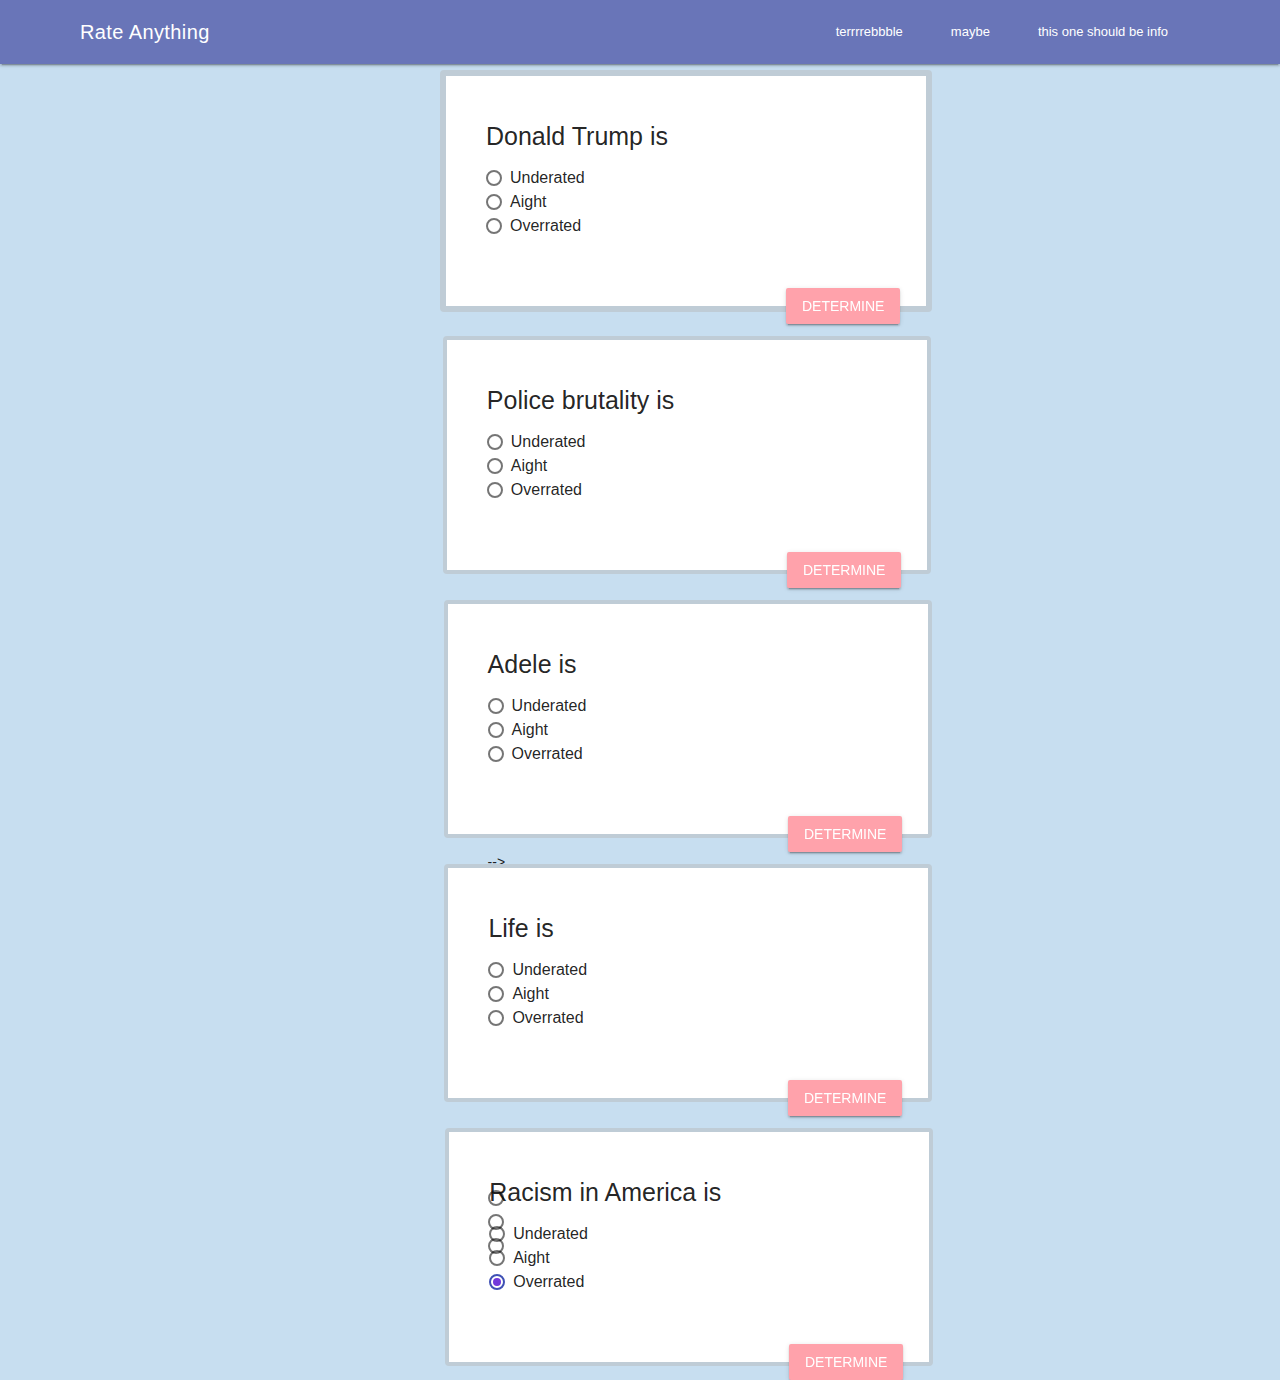
==== commit b566415b: "Update index.html" ====
--- a/public/index.html
+++ b/public/index.html
@@ -27,7 +27,11 @@
                </nav>
             </div>
          </header>
+         <!-- side bar button 
           <div class="mdl-layout__drawer">
+         -->
+           <!-- side bar options -->
+           <!--
             <span class="mdl-layout-title">Categoriese  </span>
             <nav class="mdl-navigation">
               <a class="mdl-navigation__link" href="">Life :</a>
@@ -41,6 +45,7 @@
               <a class="mdl-navigation__link" href="">Science :</a>
               <a class="mdl-navigation__link" href="">Society :</a>
             </nav>
+            -->
       </div>
       <div class="Amir">
       </div>
@@ -142,8 +147,10 @@
                <button class="mdl-button mdl-js-button mdl-button--raised mdl-js-ripple-effect mdl-button--accent submit-button">Determine</button>
             </div>
          </div>
+         <!--
          <div class="james">
            <!--society-->
+           
             <h3>Starbucks is</h3>
             <div class="poll-options">
                <div class="poll-option">
@@ -191,6 +198,7 @@
                </div>
             </div>
          </div>
+         -->
       </main>
     </div>
    </body>
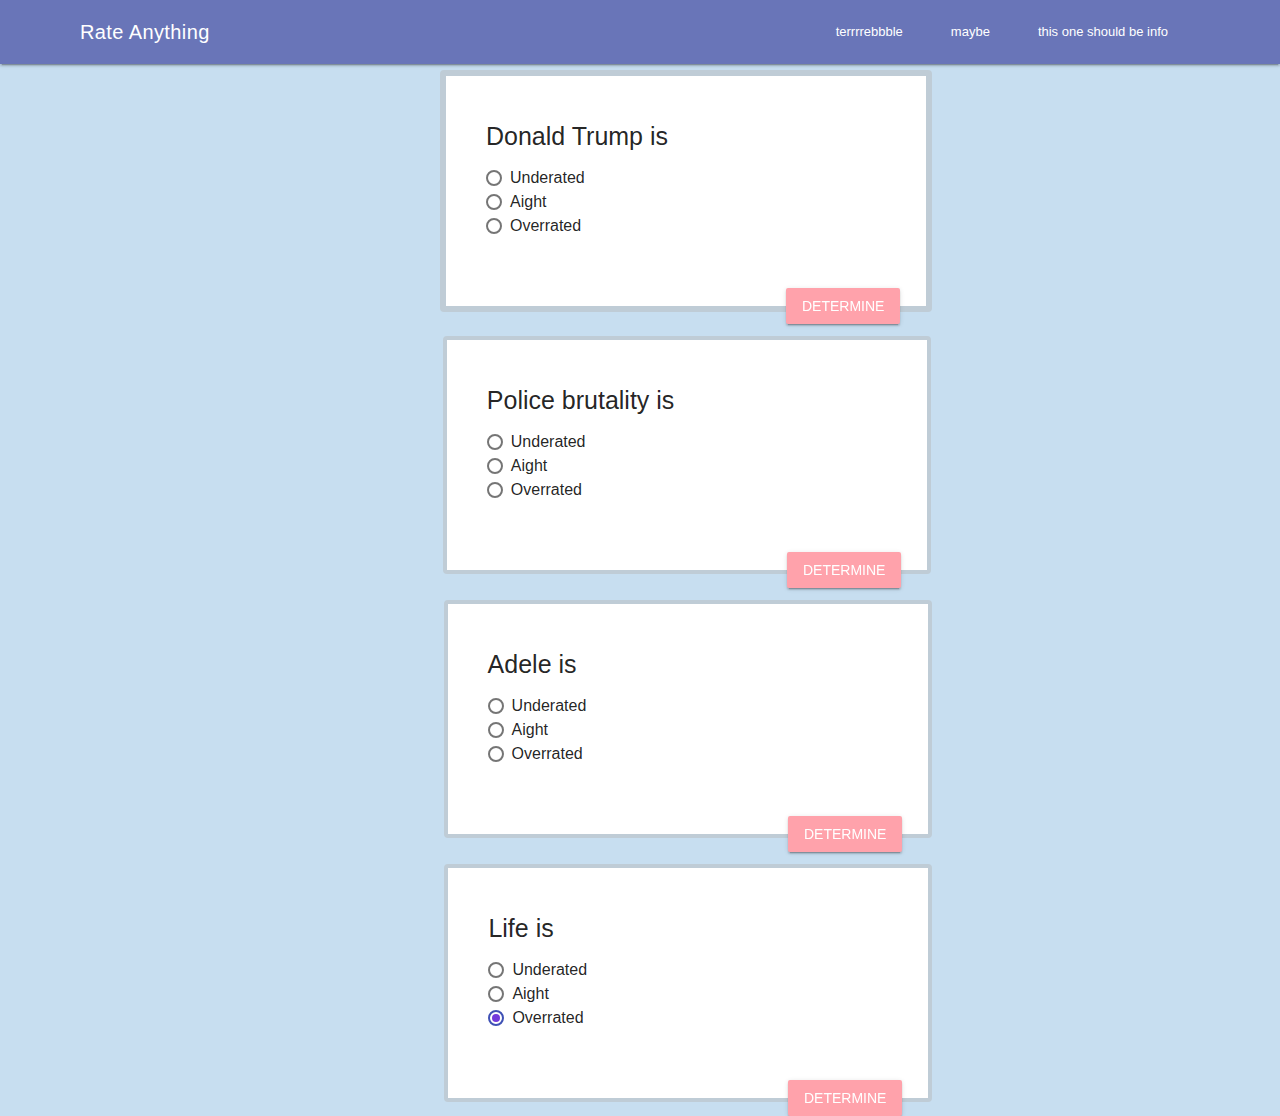
==== commit 4f9cfe10: "Update index.html" ====
--- a/public/index.html
+++ b/public/index.html
@@ -28,10 +28,10 @@
             </div>
          </header>
          <!-- side bar button 
-          <div class="mdl-layout__drawer">
-         -->
-           <!-- side bar options -->
-           <!--
+            <div class="mdl-layout__drawer">
+            -->
+         <!-- side bar options -->
+         <!--
             <span class="mdl-layout-title">Categoriese  </span>
             <nav class="mdl-navigation">
               <a class="mdl-navigation__link" href="">Life :</a>
@@ -52,7 +52,7 @@
       <main class="mdl-layout__content">
          <div class="page-content">
          <div class="poll">
-           <!-- People/Politics -->
+         <!-- People/Politics -->
          <h3>Donald Trump is</h3>
          <div class="poll-options">
             <div class="poll-option">
@@ -77,7 +77,7 @@
          <!-- Accent-colored raised button with ripple -->
          <button class="mdl-button mdl-js-button mdl-button--raised mdl-js-ripple-effect mdl-button--accent submit-button">Determine</button>
          <div class="james">
-           <!--Life/Society -->
+         <!--Life/Society -->
          <h3>Police brutality is</h3>
          <div class="poll-options">
             <div class="poll-option">
@@ -101,105 +101,54 @@
             </div>
          </div>
          <div class="james">
-           <!-- people-->
-         <h3>Adele is</h3>
-         <div class="poll-options">
-            <div class="poll-option">
-               <label class="mdl-radio mdl-js-radio mdl-js-ripple-effect" for="option-1">
-               <input type="radio" id="option-6" class="mdl-radio__button" name="options" value="1" checked>
-               <span class="mdl-radio__label">Underated</span>
-               </label>
-            </div>
-            <div class="poll-option">
-               <label class="mdl-radio mdl-js-radio mdl-js-ripple-effect" for="option-2">
-               <input type="radio" id="option-7" class="mdl-radio__button" name="options" value="1" checked>
-               <span class="mdl-radio__label">Aight</span>
-               </label>
-            </div>
-            <div class="poll-option">
-               <label class="mdl-radio mdl-js-radio mdl-js-ripple-effect" for="option-3">
-               <input type="radio" id="option-8" class="mdl-radio__button" name="options" value="1" checked>
-               <span class="mdl-radio__label">Overrated</span>
-               </label>
-               <button class="mdl-button mdl-js-button mdl-button--raised mdl-js-ripple-effect mdl-button--accent submit-button">Determine</button>
-            </div>
-         </div>
-         <div class="james">
-         <h3>Life is</h3>
-         <div class="poll-options">
-            <div class="poll-option">
-               <label class="mdl-radio mdl-js-radio mdl-js-ripple-effect" for="option-1">
-               <input type="radio" id="option-9" class="mdl-radio__button" name="options" value="1" checked>
-               <span class="mdl-radio__label">Underated</span>
-               </label>
-            </div>
-            <div class="poll-option">
-               <label class="mdl-radio mdl-js-radio mdl-js-ripple-effect" for="option-2">
-               <input type="radio" id="option-10" class="mdl-radio__button" name="options" value="1" checked>
-               <span class="mdl-radio__label">Aight</span>
-               </label>
-            </div>
-            <div class="poll-option">
-               <label class="mdl-radio mdl-js-radio mdl-js-ripple-effect" for="option-3">
-               <input type="radio" id="option-11" class="mdl-radio__button" name="options" value="1" checked>
-               <span class="mdl-radio__label">Overrated</span>
-               </label>
-               <button class="mdl-button mdl-js-button mdl-button--raised mdl-js-ripple-effect mdl-button--accent submit-button">Determine</button>
-            </div>
-         </div>
-         <!--
-         <div class="james">
-           <!--society-->
-           
-            <h3>Starbucks is</h3>
+            <!-- people-->
+            <h3>Adele is</h3>
             <div class="poll-options">
                <div class="poll-option">
                   <label class="mdl-radio mdl-js-radio mdl-js-ripple-effect" for="option-1">
-                  <input type="radio" id="option-12" class="mdl-radio__button" name="options" value="1" checked>
+                  <input type="radio" id="option-6" class="mdl-radio__button" name="options" value="1" checked>
                   <span class="mdl-radio__label">Underated</span>
                   </label>
                </div>
                <div class="poll-option">
                   <label class="mdl-radio mdl-js-radio mdl-js-ripple-effect" for="option-2">
-                  <input type="radio" id="option-13" class="mdl-radio__button" name="options" value="1" checked>
+                  <input type="radio" id="option-7" class="mdl-radio__button" name="options" value="1" checked>
                   <span class="mdl-radio__label">Aight</span>
                   </label>
                </div>
                <div class="poll-option">
                   <label class="mdl-radio mdl-js-radio mdl-js-ripple-effect" for="option-3">
-                  <input type="radio" id="option-14" class="mdl-radio__button" name="options" value="1" checked>
+                  <input type="radio" id="option-8" class="mdl-radio__button" name="options" value="1" checked>
                   <span class="mdl-radio__label">Overrated</span>
                   </label>
                   <button class="mdl-button mdl-js-button mdl-button--raised mdl-js-ripple-effect mdl-button--accent submit-button">Determine</button>
                </div>
             </div>
             <div class="james">
-               <h3>Racism in America is</h3>
+               <h3>Life is</h3>
                <div class="poll-options">
                   <div class="poll-option">
                      <label class="mdl-radio mdl-js-radio mdl-js-ripple-effect" for="option-1">
-                     <input type="radio" id="option-15" class="mdl-radio__button" name="options" value="1" checked>
+                     <input type="radio" id="option-9" class="mdl-radio__button" name="options" value="1" checked>
                      <span class="mdl-radio__label">Underated</span>
                      </label>
                   </div>
                   <div class="poll-option">
                      <label class="mdl-radio mdl-js-radio mdl-js-ripple-effect" for="option-2">
-                     <input type="radio" id="option-16" class="mdl-radio__button" name="options" value="1" checked>
+                     <input type="radio" id="option-10" class="mdl-radio__button" name="options" value="1" checked>
                      <span class="mdl-radio__label">Aight</span>
                      </label>
                   </div>
                   <div class="poll-option">
                      <label class="mdl-radio mdl-js-radio mdl-js-ripple-effect" for="option-3">
-                     <input type="radio" id="option-17" class="mdl-radio__button" name="options" value="1" checked>
+                     <input type="radio" id="option-11" class="mdl-radio__button" name="options" value="1" checked>
                      <span class="mdl-radio__label">Overrated</span>
                      </label>
                      <button class="mdl-button mdl-js-button mdl-button--raised mdl-js-ripple-effect mdl-button--accent submit-button">Determine</button>
                   </div>
                </div>
             </div>
-         </div>
-         -->
       </main>
-    </div>
+      </div>
    </body>
 </html>
